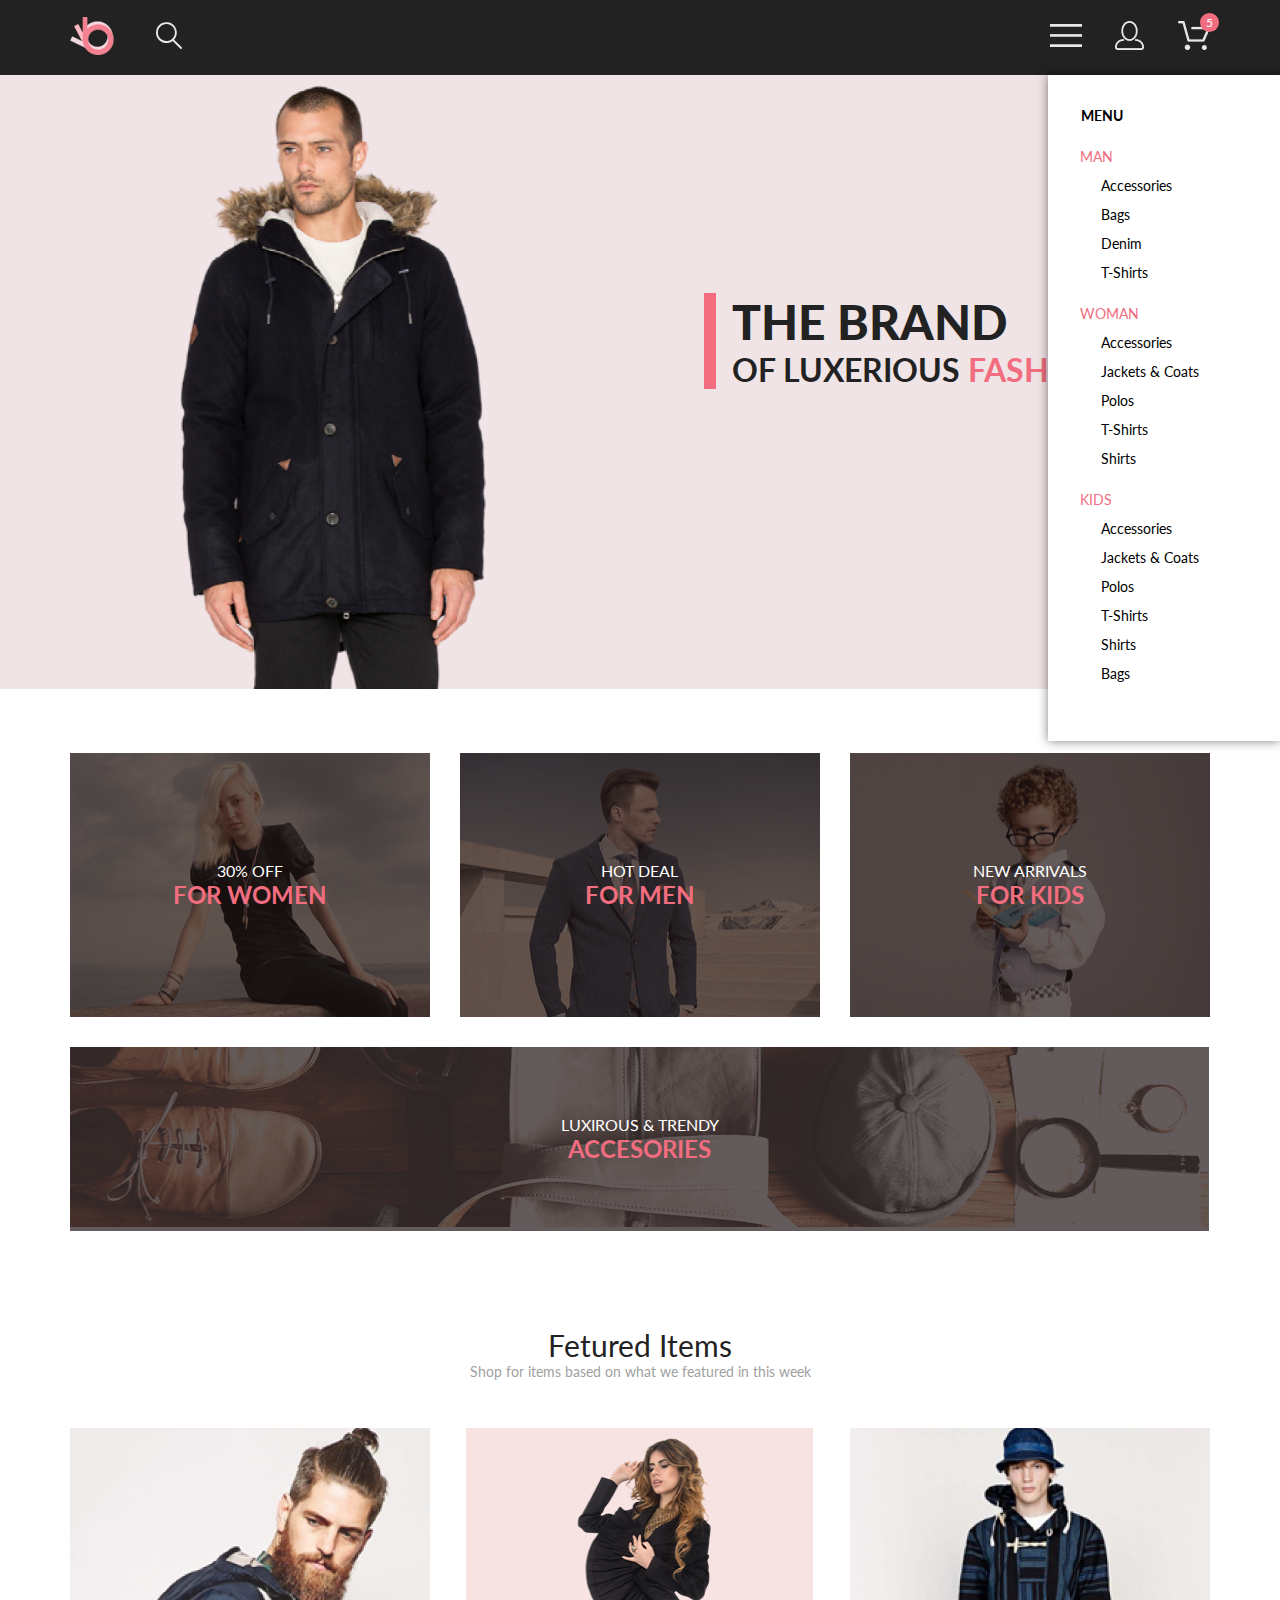
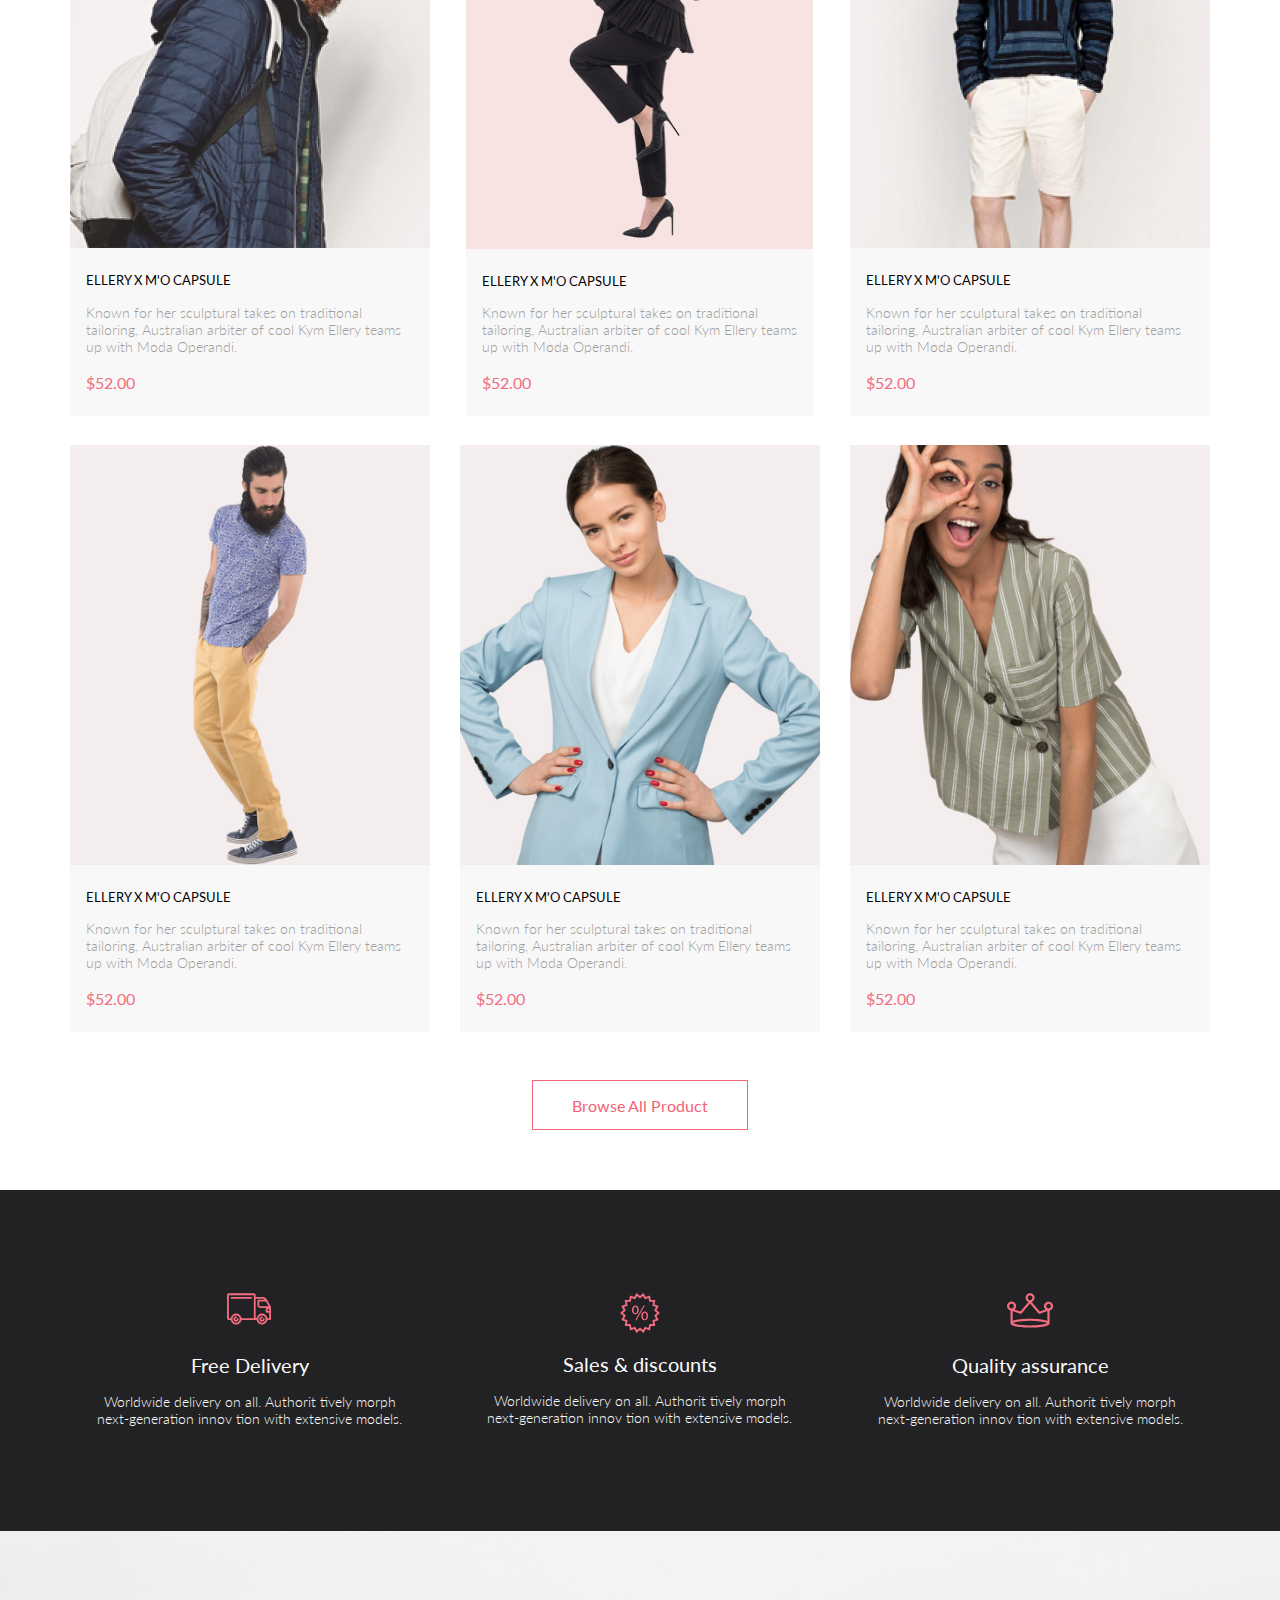
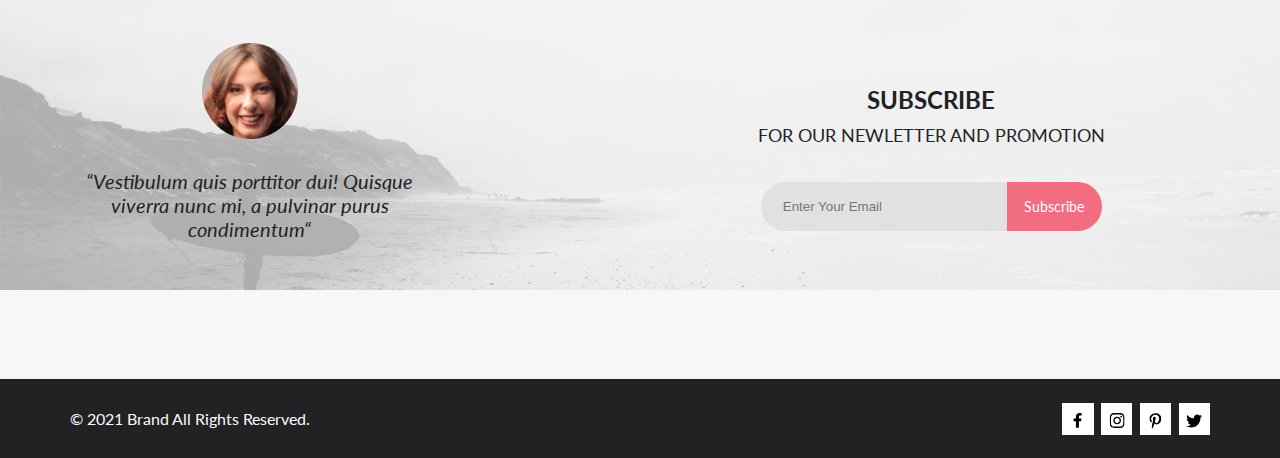
==== homework/hw_seminar/index.html @ 7192e535 "first commit" ====
<!DOCTYPE html>
<html lang="en">
<head>
    <meta charset="UTF-8">
    <meta name="viewport" content="width=device-width, initial-scale=1.0">
    <title>Document</title>
    <link href="https://fonts.googleapis.com/css2?family=Lato:wght@300;400;700;900&amp;display=swap" rel="stylesheet">
    <link rel="stylesheet" href="style.css">
</head>
<body>
    <div class="top ">
        <div class="header center">
            <div class="logo">
                <a href="#" >
                    <img src="img/logo.png" alt="" class="logo_img">
                </a>
                <a href="#" >
                    <img src="img/search.svg" alt="" class="search_img">
                </a>
            </div>
            <div class="header_bar">
                <a href="#" class="nav_open"><img src="img/forma_1.png" alt="" class="header_bar_menu"></a>
                <a href="#"><img src="img/forma_2.png" alt="" class="header_bar_menu header_mobile"></a>
                <div class="cart header_mobile">
                    <a href="#"><img src="img/forma_3.png" alt="" class="header_bar_menu header_mobile"></a>
                    <div class="circle_quantity">
                        <p class="quantity">5</p>
                    </div>
                </div>
            </div>
        </div>
        <nav class="nav">
            <ul>
            <li class="nav_menu">MENU</li>
            </ul>
            <ul class="nav_categories">
                <li class="nav_man">MAN</li>
                <li class="nav_content"><a href="#">Accessories</a></li>
                <li class="nav_content"><a href="#">Bags</a></li>
                <li class="nav_content"><a href="#">Denim</a></li>
                <li class="nav_content"><a href="#">T-Shirts</a></li>
            </ul>
            <ul class="nav_categories">
                <li class="nav_woman">WOMAN</li>
                <li class="nav_content"><a href="#">Accessories</a></li>
                <li class="nav_content"><a href="#">Jackets & Coats</a></li>
                <li class="nav_content"><a href="#">Polos</a></li>
                <li class="nav_content"><a href="#">T-Shirts</a></li>
                <li class="nav_content"><a href="#">Shirts</a></li>
            </ul>
            <ul class="nav_categories">
                <li class="nav_kids">KIDS</li>
                <li class="nav_content"><a href="#">Accessories</a></li>
                <li class="nav_content"><a href="#">Jackets & Coats</a></li>
                <li class="nav_content"><a href="#">Polos</a></li>
                <li class="nav_content"><a href="#">T-Shirts</a></li>
                <li class="nav_content"><a href="#">Shirts</a></li>
                <li class="nav_content"><a href="#">Bags</a></li>
            </ul>
        </nav>
        <div class="promo center">
                <div class="promo_img">
                    <img src="img/promo.png" alt="promo">
                </div>
                <div class="promo_content">
                    <div class="promo_text">
                        <h1 class="promo_h1">THE BRAND</h1>
                        <h2 class="promo_h2">OF LUXERIOUS <span class="promo_fashion">FASHION</span></h2>
                    </div>
                </div>
        </div>
        <div class="categories center">
            <div class="cotegories_block">
                <img src="img/logo_women.png" alt="" class="cotegories_img">
                <div class="categories_content">
                    <p class="categories_content_p">30% OFF</p>
                    <h3 class="categories_content_h3">FOR WOMEN</h3>
                </div>   
            </div>
            <div class="cotegories_block">
                <img src="img/logo_men.png" alt="" class="cotegories_img">
                <div class="categories_content">
                    <p class="categories_content_p">HOT DEAL</p>
                    <h3 class="categories_content_h3">FOR MEN</h3>
                </div>      
            </div>
            <div class="cotegories_block">
                <img src="img/logo_kids.png" alt="" class="cotegories_img">
                <div class="categories_content">
                    <p class="categories_content_p">NEW ARRIVALS</p>
                    <h3 class="categories_content_h3">FOR KIDS</h3>
                </div>       
            </div>
            <div class="categories_block categories_big_img">        
                <img src="img/logo_accesories.png" alt="" class="cotegories_img_desktop">
                <img src="img/logo_accesories_mobile.png" alt="" class="cotegories_img_mobile">
                <div class="categories_content">
                    <p class="categories_content_p">LUXIROUS & TRENDY</p>
                    <h3 class="categories_content_h3">ACCESORIES</h3>
                </div>
            </div>
        </div>
        <h2 class="items_name_h2">Fetured Items</h2>
        <p class="items_name_p">Shop for items based on what we featured in this week</p>
        <div class="items_block center">
            <a href="#" class="block_it">
                <div class="add">
                    <img src="img/items_img_1.png" alt="" class="items_img">
                    <div class="add_to_cart">
                        <div class="add_to_cart_div">
                            <img src="img/forma_3.png" alt="" class="add_to_cart_img">
                            <p class="add_to_cart_p">Add to Cart</p>
                        </div>
                    </div>
                </div>
                <div class="items_content">
                    <h3 class="items_h3">ELLERY X M'O CAPSULE</h3>
                    <p class="items_text">Known for her sculptural takes on traditional
                        <br>tailoring, Australian arbiter of cool Kym Ellery teams
                        <br>up with Moda Operandi.</p>
                    <h3 class="items_price">$52.00</h3>
                </div>
            </a>
            <a href="#" class="block_it">
                <div class="add add_2">
                    <img src="img/items_img_2.png" alt="" class="items_img items_img_2">
                    <div class="add_to_cart">
                        <div class="add_to_cart_div">
                            <img src="img/forma_3.png" alt="" class="add_to_cart_img">
                            <p class="add_to_cart_p">Add to Cart</p>
                        </div>
                    </div>
                </div>
                <div class="items_content">
                    <h3 class="items_h3">ELLERY X M'O CAPSULE</h3>
                    <p class="items_text">Known for her sculptural takes on traditional
                        <br>tailoring, Australian arbiter of cool Kym Ellery teams
                        <br>up with Moda Operandi.</p>
                    <h3 class="items_price">$52.00</h3>
                </div>
            </a>
            <a href="#" class="block_it">
                <div class="add">
                    <img src="img/items_img_3.png" alt="" class="items_img">
                    <div class="add_to_cart">
                        <div class="add_to_cart_div">
                            <img src="img/forma_3.png" alt="" class="add_to_cart_img">
                            <p class="add_to_cart_p">Add to Cart</p>
                        </div>
                    </div>
                </div>
                <div class="items_content">
                    <h3 class="items_h3">ELLERY X M'O CAPSULE</h3>
                    <p class="items_text">Known for her sculptural takes on traditional
                        <br>tailoring, Australian arbiter of cool Kym Ellery teams
                        <br>up with Moda Operandi.</p>
                    <h3 class="items_price">$52.00</h3>
                </div>
            </a>
            <a href="#" class="block_it">
                <div class="add">
                    <img src="img/items_img_4.png" alt="" class="items_img">
                    <div class="add_to_cart">
                        <div class="add_to_cart_div">
                            <img src="img/forma_3.png" alt="" class="add_to_cart_img">
                            <p class="add_to_cart_p">Add to Cart</p>
                        </div>
                    </div>
                </div>
                <div class="items_content">
                    <h3 class="items_h3">ELLERY X M'O CAPSULE</h3>
                    <p class="items_text">Known for her sculptural takes on traditional
                        <br>tailoring, Australian arbiter of cool Kym Ellery teams
                        <br>up with Moda Operandi.</p>
                    <h3 class="items_price">$52.00</h3>
                </div>
            </a>
            <a href="#" class="block_it">
                <div class="add">
                    <img src="img/items_img_5.png" alt="" class="items_img">
                    <div class="add_to_cart">
                        <div class="add_to_cart_div">
                            <img src="img/forma_3.png" alt="" class="add_to_cart_img">
                            <p class="add_to_cart_p">Add to Cart</p>
                        </div>
                    </div>
                </div>
                <div class="items_content">
                    <h3 class="items_h3">ELLERY X M'O CAPSULE</h3>
                    <p class="items_text">Known for her sculptural takes on traditional
                        <br>tailoring, Australian arbiter of cool Kym Ellery teams
                        <br>up with Moda Operandi.</p>
                    <h3 class="items_price">$52.00</h3>
                </div>
            </a>
            <a href="#" class="block_it">
                <div class="add">
                    <img src="img/items_img_6.png" alt="" class="items_img">
                    <div class="add_to_cart">
                        <div class="add_to_cart_div">
                            <img src="img/forma_3.png" alt="" class="add_to_cart_img">
                            <p class="add_to_cart_p">Add to Cart</p>
                        </div>
                    </div>
                </div>
                <div class="items_content">
                    <h3 class="items_h3">ELLERY X M'O CAPSULE</h3>
                    <p class="items_text">Known for her sculptural takes on traditional
                        <br>tailoring, Australian arbiter of cool Kym Ellery teams
                        <br>up with Moda Operandi.</p>
                    <h3 class="items_price">$52.00</h3>
                </div>
            </a>
        </div>
        <button class="items_button">Browse All Product</button>
    </div>
    <footer class="footer">
        <div class="footer_top center">
            <article class="footer_top_block">
                <a href="#" class="footer_top_block_a">            
                    <img src="img/Footer_1.svg" alt="" class="footer_top_block_img_1">
                    <h3  class="footer_top_block_h3">Free Delivery</h3>
                    <p class="footer_top_block_p">Worldwide delivery on all. Authorit tively morph
                        <br>next-generation innov tion with extensive models.</p>
                </a>
            </article>
            <article class="footer_top_block">
                <a href="#" class="footer_top_block_a">            
                    <img src="img/Footer_2.svg" alt="" class="footer_top_block_img_2">
                    <h3  class="footer_top_block_h3">Sales & discounts</h3>
                    <p class="footer_top_block_p">Worldwide delivery on all. Authorit tively morph
                        <br>next-generation innov tion with extensive models.</p>
                </a>
            </article>
            <article class="footer_top_block">
                <a href="#" class="footer_top_block_a">            
                    <img src="img/Footer_3.svg" alt="" class="footer_top_block_img_3">
                    <h3  class="footer_top_block_h3">Quality assurance</h3>
                    <p class="footer_top_block_p">Worldwide delivery on all. Authorit tively morph
                        <br>next-generation innov tion with extensive models.</p>
                </a>
            </article>
        </div>
        <div class="footer_center">
            <img src="img/footer_background.png" alt="" class="footer_center_background footer_center_background_desktop">
            <img src="img/footer_background_2.png" alt="" class="footer_center_background footer_center_background_mobile">
            <div class="footer_center_content center">
                <div class="footer_center_block">
                    <img src="img/footer_photo.png" alt="" class="footer_centr_photo">
                    <p class="footer_centr_h3">“Vestibulum quis porttitor dui! Quisque
                        <br>viverra nunc mi, a pulvinar purus
                        <br>condimentum“</p>
                </div>
                <article class="footer_center_block_2">
                    <h2 class="footer_center_h2">SUBSCRIBE</h2>
                    <p class="footer_center_p">FOR OUR NEWLETTER AND PROMOTION</p>
                    <div class="email_box">
                        <input type="email" class="email" placeholder="Enter Your Email">
                        <button class="email_button" type="submit">Subscribe</button>
                    </div>
                </article>
            </div>
        </div>
        <div class="footer_footer center">
            <div class="footer_footer_text">
                <p class="footer_footer_text_p">© 2021  Brand  All Rights Reserved.</p>
            </div>
            <div class="footer_footer_brands">
                <div class="brands_box">
                    <a class="footer_footer_brands_img"><svg xmlns="http://www.w3.org/2000/svg" width="11" height="16" viewBox="0 0 11 16" fill="none">
                        <path d="M9.08836 8.28L9.50686 5.61602H6.89022V3.88729C6.89022 3.15847 7.25574 2.44806 8.42765 2.44806H9.61722V0.179975C9.61722 0.179975 8.53772 0 7.50561 0C5.35073 0 3.9422 1.27593 3.9422 3.5857V5.61602H1.54688V8.28H3.9422V14.72H6.89022V8.28H9.08836Z" fill="black"/>
                        </svg></a>
                </div>
                <div class="brands_box">
                    <a class="footer_footer_brands_img"><svg xmlns="http://www.w3.org/2000/svg" width="16" height="17" viewBox="0 0 16 17" fill="none">
                        <g clip-path="url(#clip0_190_1610)">
                          <path d="M8.13677 4.68162C6.02163 4.68162 4.31555 6.38494 4.31555 8.49666C4.31555 10.6084 6.02163 12.3117 8.13677 12.3117C10.2519 12.3117 11.958 10.6084 11.958 8.49666C11.958 6.38494 10.2519 4.68162 8.13677 4.68162ZM8.13677 10.9769C6.76991 10.9769 5.65248 9.86463 5.65248 8.49666C5.65248 7.12869 6.76658 6.01639 8.13677 6.01639C9.50695 6.01639 10.6211 7.12869 10.6211 8.49666C10.6211 9.86463 9.50363 10.9769 8.13677 10.9769ZM13.0056 4.52557C13.0056 5.02029 12.6065 5.41541 12.1143 5.41541C11.6188 5.41541 11.223 5.01697 11.223 4.52557C11.223 4.03416 11.6221 3.63572 12.1143 3.63572C12.6065 3.63572 13.0056 4.03416 13.0056 4.52557ZM15.5364 5.42869C15.4799 4.2367 15.2072 3.18084 14.3325 2.31092C13.4612 1.441 12.4036 1.16873 11.2097 1.10897C9.9792 1.03924 6.29101 1.03924 5.0605 1.10897C3.8699 1.16541 2.81233 1.43768 1.93768 2.3076C1.06302 3.17752 0.793639 4.23338 0.733776 5.42537C0.663937 6.65389 0.663937 10.3361 0.733776 11.5646C0.790313 12.7566 1.06302 13.8125 1.93768 14.6824C2.81233 15.5523 3.86658 15.8246 5.0605 15.8844C6.29101 15.9541 9.9792 15.9541 11.2097 15.8844C12.4036 15.8279 13.4612 15.5556 14.3325 14.6824C15.2039 13.8125 15.4766 12.7566 15.5364 11.5646C15.6063 10.3361 15.6063 6.65721 15.5364 5.42869ZM13.9468 12.8828C13.6874 13.5336 13.1852 14.0349 12.53 14.2972C11.5489 14.6857 9.22094 14.5961 8.13677 14.5961C7.05259 14.5961 4.72128 14.6824 3.74353 14.2972C3.09169 14.0383 2.58951 13.5369 2.32678 12.8828C1.93768 11.9033 2.02747 9.57908 2.02747 8.49666C2.02747 7.41424 1.941 5.0867 2.32678 4.11053C2.58619 3.45975 3.08837 2.95838 3.74353 2.69608C4.72461 2.3076 7.05259 2.39725 8.13677 2.39725C9.22094 2.39725 11.5523 2.31092 12.53 2.69608C13.1818 2.95506 13.684 3.45643 13.9468 4.11053C14.3359 5.09002 14.2461 7.41424 14.2461 8.49666C14.2461 9.57908 14.3359 11.9066 13.9468 12.8828Z" fill="black"/>
                        </g>
                        <defs>
                          <clipPath id="clip0_190_1610">
                            <rect width="14.8991" height="17" fill="white" transform="translate(0.68396)"/>
                          </clipPath>
                        </defs>
                      </svg></a>
                </div>
                <div class="brands_box">
                    <a class="footer_footer_brands_img"><svg xmlns="http://www.w3.org/2000/svg" width="13" height="16" viewBox="0 0 13 16" fill="none">
                        <g clip-path="url(#clip0_190_1618)">
                          <path d="M6.7402 0.203125C3.55552 0.203125 0.408081 2.34063 0.408081 5.8C0.408081 8 1.63726 9.25 2.38221 9.25C2.68951 9.25 2.86643 8.3875 2.86643 8.14375C2.86643 7.85313 2.13079 7.23438 2.13079 6.025C2.13079 3.5125 4.03043 1.73125 6.48878 1.73125C8.60259 1.73125 10.167 2.94062 10.167 5.1625C10.167 6.82187 9.50585 9.93437 7.3641 9.93437C6.59121 9.93437 5.93006 9.37187 5.93006 8.56563C5.93006 7.38438 6.74951 6.24062 6.74951 5.02187C6.74951 2.95312 3.83487 3.32812 3.83487 5.82812C3.83487 6.35313 3.90006 6.93437 4.13286 7.4125C3.70451 9.26875 2.82919 12.0344 2.82919 13.9469C2.82919 14.5375 2.91299 15.1188 2.96886 15.7094C3.0744 15.8281 3.02163 15.8156 3.18304 15.7563C4.74744 13.6 4.69157 13.1781 5.39928 10.3562C5.78107 11.0875 6.76814 11.4812 7.55034 11.4812C10.8468 11.4812 12.3274 8.24688 12.3274 5.33125C12.3274 2.22813 9.66415 0.203125 6.7402 0.203125Z" fill="black"/>
                        </g>
                        <defs>
                          <clipPath id="clip0_190_1618">
                            <rect width="11.9193" height="16" fill="white" transform="translate(0.408081)"/>
                          </clipPath>
                        </defs>
                      </svg></a>
                </div>
                <div class="brands_box">
                    <a class="footer_footer_brands_img"><svg xmlns="http://www.w3.org/2000/svg" width="17" height="16" viewBox="0 0 17 16" fill="none">
                        <g clip-path="url(#clip0_190_1614)">
                          <path d="M14.4181 4.74107C14.4281 4.88319 14.4281 5.02535 14.4281 5.16747C14.4281 9.50247 11.1509 14.4974 5.16096 14.4974C3.31558 14.4974 1.60132 13.9593 0.159302 13.0253C0.421495 13.0558 0.673569 13.0659 0.94585 13.0659C2.46851 13.0659 3.8702 12.5482 4.98953 11.6649C3.5576 11.6345 2.3576 10.6903 1.94415 9.39081C2.14585 9.42125 2.34751 9.44156 2.5593 9.44156C2.85172 9.44156 3.14418 9.40094 3.41643 9.32991C1.92401 9.02531 0.80465 7.70553 0.80465 6.11163V6.07103C1.23825 6.31469 1.74249 6.46697 2.2769 6.48725C1.39959 5.89841 0.824826 4.89335 0.824826 3.75628C0.824826 3.14716 0.98614 2.58878 1.26851 2.10147C2.87187 4.09131 5.28195 5.39078 7.98443 5.53294C7.93403 5.28928 7.90376 5.0355 7.90376 4.78169C7.90376 2.97457 9.35586 1.5025 11.1609 1.5025C12.0987 1.5025 12.9457 1.89844 13.5407 2.53803C14.2768 2.39591 14.9827 2.12178 15.6079 1.74616C15.3659 2.5076 14.8516 3.14719 14.176 3.55325C14.8315 3.48222 15.4668 3.29944 16.0516 3.04566C15.608 3.69538 15.0533 4.27403 14.4181 4.74107Z" fill="black"/>
                        </g>
                        <defs>
                          <clipPath id="clip0_190_1614">
                            <rect width="15.8924" height="16" fill="white" transform="translate(0.159302)"/>
                          </clipPath>
                        </defs>
                      </svg></a>
                </div>
            </div>
        </div>
    </footer>
</body>
</html>
---- homework/hw_seminar/style.css ----
a {
    text-decoration: none;
    color:black
}

* {
    padding: 0;
    margin: 0;
}

li {
	list-style-type: none;
}

button, input[type="submit"], input[type="reset"] {
	background: none;
	color: inherit;
	border: none;
	padding: 0;
	font: inherit;
	cursor: pointer;
	outline: none;
}

input[type="email"] {
	border: none;
	outline: none;
}

input:focus {
	outline: none;
}

img {
    overflow-clip-margin: content-box;
    overflow: clip;
	max-width: 100%;
}

.center {
	padding-left: calc(50% - 570px);
    padding-right: calc(50% - 570px);
}
/* 
.top {
	padding-bottom: 99px;
} */

.header {
	display: flex;
	background-color: #222222;
	justify-content: space-between;
	min-height: 4.6875rem;
	flex-direction: row;
    flex-wrap: wrap;
	align-items: center;
}

.logo{
	display: flex;
	align-items: center;
	gap: 2.56rem;
}

.logo_img,
.search_img {
	/* width: 2.75rem;
	height: 2.375rem;
	margin-right: 2.56rem; */
	max-width: 100%;
}

.header_bar {
	display: flex;
	align-items: center;
	gap: 2.1rem;
}

.cart {
	position: relative;
	
}

.circle_quantity {	
	position: absolute;
	top: -0.5rem;
	left: 1.38rem;
	width: 1.19rem;
	height: 1.19rem;
	border-radius: 50%;
	background-color: #F16D7F;
}

.quantity {
	font-family: Lato;
    margin-top: 0.1rem;
	color: #FFF;
	font-size: 0.75rem;
	font-weight: 400;
	text-align: center;
}

.header_bar_menu {
	color: #E8E8E8;
}

.nav {
	position: absolute;
	right: 0;
    z-index: -1;
    transition: .9s;
    opacity: 0;
    box-shadow: 0 0 10px rgba(0,0,0, .5);
    background: white;
	width: 14.5rem;
	height: 39.625rem;
	padding-bottom: 2rem;
	/* display:none; */
}

.header:hover ~ .nav,
.nav:hover {
    opacity: 1;
	/* display: block; */
    z-index: 100;
	/* background-color: #F16D7F; */
}

.nav:hover .nav {
	opacity: 1;
	z-index: 100;
	display: block;
}

.nav_menu {
	color: #000;
	font-family: Lato;
	font-size: 0.875rem;
	font-weight: 700;
	margin-top: 2rem;
	margin-left: 2.08rem;
}

.nav_categories {
	color: #F16D7F;
	font-family: Lato;
	font-size: 0.875rem;
	font-weight: 400;
	margin-top: 1.5rem;
	margin-left: 2rem;
}

.nav_content {
	color: #6F6E6E;
	font-family: Lato;
	font-size: 0.875rem;
	font-weight: 400;
	margin-top: 0.75rem;
	margin-left: 1.34rem;
}

.promo {
	z-index: 2;
	display: flex;
	background-color: #F1E4E6;
    padding-right: calc(50% - 800px);
	padding-left: calc(50% - 800px);
}

.promo_img {
	width: 50%;
}

.promo_img img {
	height: 100%;
}

.promo_content {
	padding-left: 3.98rem;
	padding-top: 17%;
}

.promo_text {
	border-left: 12px solid #F16D7F;
    /* margin-top: 65%; */
}

.promo_h1 {
	color: #222;
	font-family: Lato;
	font-size: 3rem;
	font-weight: 900;
	/* border-left: 16px #F16D7F solid; */
	padding-left: 1rem;
}

.promo_h2 {
	color: #222;
	font-family: Lato;
	font-size: 2rem;
	font-weight: 700;
	/* border-left: 16px #F16D7F solid; */
	padding-left: 1rem;
}

.promo_fashion{
	color: #F16D7F;
	font-family: Lato;
	font-size: 2rem;
	font-weight: 700;
}

.categories {
	display: grid;
	grid-template-columns: repeat(3, 1fr);
    gap: 1.88rem;
	padding-top: 64px;
	padding-bottom: 6rem;
	justify-items: center;
}

.cotegories_block {
	max-width: 100vw;
	position: relative;
}

.cotegories_img{
	height: 100%;
}

.categories_content {
	display: flex;
    flex-direction: column;
    align-items: center;
	position: absolute;
	left: 0;
	top: 0;
	width: 100%;
    height: 100%;
	justify-content: center;
	background-color:  rgba(33, 22, 22, 0.70);
}

.categories_big_img {
	/* min-height: 180px; */
	grid-column: 1 / 4;   
	position: relative;
}

.cotegories_img_mobile {
	display: none;
}

.categories_content_p {
	color: #FFF;
	text-align: center;
	font-family: Lato;
	font-size: 1rem;
	font-weight: 400;
}

.categories_content_h3 {
	color: #F16D7F;
	font-family: Lato;
	font-size: 1.5rem;
	font-weight: 700;
}


.items_name_h2 { 
	color: #222;
	font-family: Lato;
	font-size: 1.875rem;
	font-weight: 400;
	text-align: center;
}

.items_name_p {
	color: #9F9F9F;
	font-family: Lato;
	font-size: 0.875rem;
	font-weight: 400;
	margin-top: 0,38rem;
	margin-bottom: 3rem;
	text-align: center;
}

.items_block{
	display: grid;
	grid-template-columns: repeat(3, 1fr);
	gap: 1.8rem;
    justify-items: center;
}

.items_img {
	height: 100%;
}

.items_img_2 {
	padding-top: 0.58rem;
	padding-bottom: 0.69rem;
}

.items_content {
	padding: 1.5rem 1rem;
	background-color: #F8F8F8;
}

.items_h3 {
	color: #000;
	font-family: Lato;
	font-size: 0.8125rem;
	font-weight: 400;
	margin-bottom: 0.97rem;
}

.items_text {
	color: #9F9F9F;
	font-family: Lato;
	font-size: 0.875rem;
	font-weight: 300;
	margin-bottom: 1.12rem;
}

.items_price {
	color: #F16D7F;
	font-family: Lato;
	font-size: 1rem;
	font-weight: 400;
}

.add {
	position: relative;
	background-color: #F7E4E2;
	display: flex;
    align-items: center;
    justify-content: center
}

.add_to_cart{
	display: none;
}
.add_to_cart {
	position: absolute;
	top: 0;
	left: 0;
	width: 100%;
	height: 100%;
	background-color:  rgba(58, 56, 56, 0.86);
	display: flex;
	z-index: -1;
    align-items: center;
    justify-content: space-evenly;
}

.block_it:hover .add_to_cart {
	z-index: 2;
}

.add_to_cart_div {
	display: flex;
	align-items: center;
    justify-content: space-evenly;
	width: 8.6875rem;
    height: 2.75rem;
	border: #FFFFFF 0.06rem solid;
}

.add_to_cart_img {
	width: 1.62531rem;
	height: 1.49838rem;
}

.add_to_cart_p {
	color: #FFF;
	font-family: Lato;
	font-size: 0.875rem;
	font-weight: 400;
}

.items_button {
	color: #F26376;
	font-family: Lato;
	font-size: 1rem;
	font-weight: 400;
	padding: 0.94rem 2.44rem 0.87rem 2.44rem;
	margin-top: 3rem;
	border: #F26376 0.06rem solid;
	display: block;
	margin-left: auto;
    margin-right: auto;
	margin-bottom: 3.75rem;
}

.items_button:hover {
	color: #FFF;
	background-color: #F16D7F;
}

.footer_top {
	background-color: #222224;
	display: grid;
	grid-template-columns: repeat(3, 1fr);
	/* width: 100%; */
	padding-top: 6.44rem;
	padding-bottom: 6.5rem;
	gap: 1.88rem;
}

.footer_top_block_a {
	display: grid;
	justify-items: center;
	/* width: 22.5rem; */
	/* text-align: center; */
}

.footer_top_block_img_1 {
	width: 2.81181rem;
	height: 1.99594rem;
	color: #F16D7F;
	margin-bottom: 1.75rem;
}
.footer_top_block_img_2 {
	width: 2.49913rem;
	height: 2.49525rem;
	color: #F16D7F;
	margin-bottom: 1.19rem;
}
.footer_top_block_img_3 {
	width: 2.93894rem;
	height: 2.18294rem;
	color: #F16D7F;
	margin-bottom: 1.57rem;
}

.footer_top_block_h3 {
	color: #FBFBFB;
	font-family: Lato;
	font-size: 1.2475rem;
	font-weight: 400;
	margin-bottom: 1rem;
}

.footer_top_block_p{
	color: #FBFBFB;
	text-align: center;
	font-family: Lato;
	font-size: 0.87325rem;
	font-weight: 300;
}

.footer_center { 
	position: relative;
	text-align: center;
	height: 28rem;
    width: 100vw;
}

.footer_center_background_mobile {
	display: none;
}

.footer_center_content {
	position: absolute;
	top: 0;
	background: rgba(244, 244, 244, 0.70);
	/* width: 100%; */
	height: 100%;
	display: flex;
	align-items: center;
	margin-right: 20.45rem;
	gap: 13.95rem;
	/* padding-bottom: 5rem; */
}

.footer_center_block, 
.footer_center_block_2 {
	display: grid;
    justify-items: center;
}

.footer_centr_photo {
	width: 6rem;
	height: 6rem;
	margin-bottom: 1.87rem;
}

.footer_centr_h3 {
	color: #222224;
	font-family: Lato;
	font-size: 1.25rem;
	font-style: italic;
	font-weight: 400;
	width: 22.46556rem;
	height: 6.1875rem;
}

.footer_center_block_2 {
	width: 34.8125rem;
}

.footer_center_h2 {
	color: #222224;
	text-align: center;
	font-family: Lato;
	font-size: 1.5rem;
	font-weight: 700;
	line-height: 167.2%; /* 2.508rem */
}

.footer_center_p {
	color: #222224;
	font-family: Lato;
	font-size: 1.125rem;
	font-weight: 400;
	line-height: 167.2%;
	margin-bottom: 2rem;
}

.email_box {
	display: inline-flex;
}

.email {
	background-color: #E1E1E1;
	width: 14rem;
	height: 3.0625rem; 
	border-color: #E1E1E1;
	border-radius: 25px 0 0 25px;
	padding-left: 1.38rem;
}

.email_button {
	background-color: #F16D7F;
	border-color: #F16D7F;
	/* width: 6.25rem; */
	padding-left: 1.088rem;
    padding-right: 1.088rem;
	height: 3.0625rem;
	border-radius: 0 25px 25px 0;
	color: #FFF;
	text-align: center;
	font-family: Lato;
	font-size: 0.875rem;
	font-weight: 400;
}

.footer_footer {
	display: flex;
	/* width: 100vw; */
	height: 4.9375rem;
	background-color: #222224;
	align-items: center;
	justify-content: space-between;
}

.footer_footer_text {
	color: #FBFBFB;
	font-family: Lato;
	font-size: 1rem;
	font-style: normal;
	font-weight: 400;
	line-height: normal;
	width: 20.75rem;
	/* margin-right: 40.94rem; */
}

.footer_footer_brands {
	display: inline-flex;
	gap: 0.46rem;
}

.brands_box {
	width: 1.96569rem;
	height: 2rem;
	background-color: #FFF;
	display: grid;
	align-items: center;
    justify-items: center;
}

.brands_box:hover {
	background-color: #F16D7F;
}

.brands_box:hover .footer_footer_brands_img path {
	fill: #FFF;
}

.footer_footer_brands_img{
	margin-top: 0.5rem;
}

@media (min-width: 768px) and (max-width: 1024px) {
	.logo {
		margin-left: 2rem;
	}

	.header_bar {
		margin-right: 2rem;
	}

	.promo_content {
		padding-left: 2.44rem;
	}

	.promo_h1 {
	font-size: 2.75rem;
	font-weight: 900;
	}

	.promo_h2,
	.promo_h2 span {
		font-size: 1.5rem;
		font-weight: 700;
	}
	

	.items_block{
		display: grid;
		grid-template-columns: repeat(2, 1fr);
		gap: 1.8rem;
	}

	.categories,
	.items_block {
		margin-left: 1rem;
		margin-right: 1rem;
	}

	.items_img_2 {
		padding: 0.58rem 6.55rem 0.69rem 6.75rem;
	}

	.footer_top,
	.footer_center,
	.footer_center_content {
		display: grid;
		align-items: center;
		justify-items: center;
		grid-template-columns: repeat(1, 1fr);
	}

	.footer_top {
		padding-top: 3.01rem;
		padding-bottom: 4rem;
		gap: 3.03rem;
	}

	
	.footer_center_content {
		display: flex;
		flex-direction: column;
		justify-content: center;
		margin-right: 0;
		gap: 0;
		width: 100%;
	}

	.footer_center {
		height: 38.38rem;
		z-index: -1;
	}
	.footer_center_background_desktop {
		display: none;
	}

	.footer_center_background_mobile {
		display: block;
	}

	.footer_footer_text {
		margin-left: 2rem;
	}

	.footer_footer_brands {
		margin-right: 2.02rem;
	}


}

@media (min-width: 320px) and (max-width: 767px) {	
	.header_mobile{
		display: none;
	}

	.header_bar {
		display: block;
		margin-right: 1rem;
	}

	.logo {
		margin-left: 1rem;
	}
	
	.promo_img {
	display: none;
	}

	.promo_text {
		margin-top: 55%;
	}
	
	.promo_content {
		height: 22.6875rem;
		padding-top: 0;
	}

	.promo_h1 {
		font-size: 2.375rem;
	}

	.promo_h2,
	.promo_fashion {
		font-size: 1.25rem;
	}

	.categories {
		display: grid;
		grid-template-columns: repeat(1, 1fr);
		gap: 2rem;
		/* padding-top: 64px; */
		padding-bottom: 4rem;
		margin-left: 1rem;
		margin-right: 1rem;
	}	
	
	.categories_big_img {
	/* min-height: 180px; */
		grid-column: 1 / 2; 
		height: 6.9375rem;  
		position: relative;
	}	

	.cotegories_img_desktop {
		display: none;
	}

	.cotegories_img_mobile {
		display: block;
	}

	.items_block{
		display: grid;
		grid-template-columns: repeat(1, 1fr);
		gap: 1.04rem;
		justify-items: center;
		margin-left: 0.5rem;
		margin-right: 0.5rem;
	}

	.items_img_2 {
		padding-top: 0;
		padding-bottom: 0;
	}

	.footer_top {
		display: grid;
		grid-template-columns: repeat(1, 1fr);
		gap: 3.02rem;
		padding-top: 3rem;
    	padding-bottom: 5.06rem;
	}

	.footer_center {
		height: 34.375rem;
		z-index: -1;
	}

	.footer_center_background_desktop {
		display: none;
	}

	.footer_center_background_mobile {
		display: block;
		height: 100%;
		object-fit: cover;
		object-position: 1 0;
	}

	.footer_center_content {
		display: flex;
		flex-direction: column;
		justify-content: center;
		margin-right: 0;
		gap: 0;
		width: 100%;
	}

	.footer_centr_photo {
		width: 5.73331rem;
		height: 5.73331rem;
		margin-top: 4rem;
	}

	.footer_centr_h3 {
		width: 21.4375rem;
		height: 4.5625rem;
		margin-bottom: 3.69rem;
		font-family: Lato;
		font-size: 1.125rem;
		font-weight: 400;
	}

	.footer_center_h2 {
		font-family: Lato;
		font-size: 1.5rem;
		font-weight: 700;
		line-height: 153.2%; /* 2.298rem */
	}

	.footer_center_p {
		font-family: Lato;
		font-size: 0.875rem;
		font-weight: 400;
		line-height: 153.2%;
		margin-bottom: 1.38rem;
	}

	.footer_center_block_2{
		margin-bottom: 7.5rem;
		width: auto;
	}

	.footer_footer {
		display: flex;
		flex-direction: column-reverse;
		justify-content: flex-start;
		align-items: center;
		gap: 2.5rem;
		height: 8.9375rem;
		padding-bottom: 0.58rem;
	}

	.footer_footer_text {
		width: auto;
	}
}
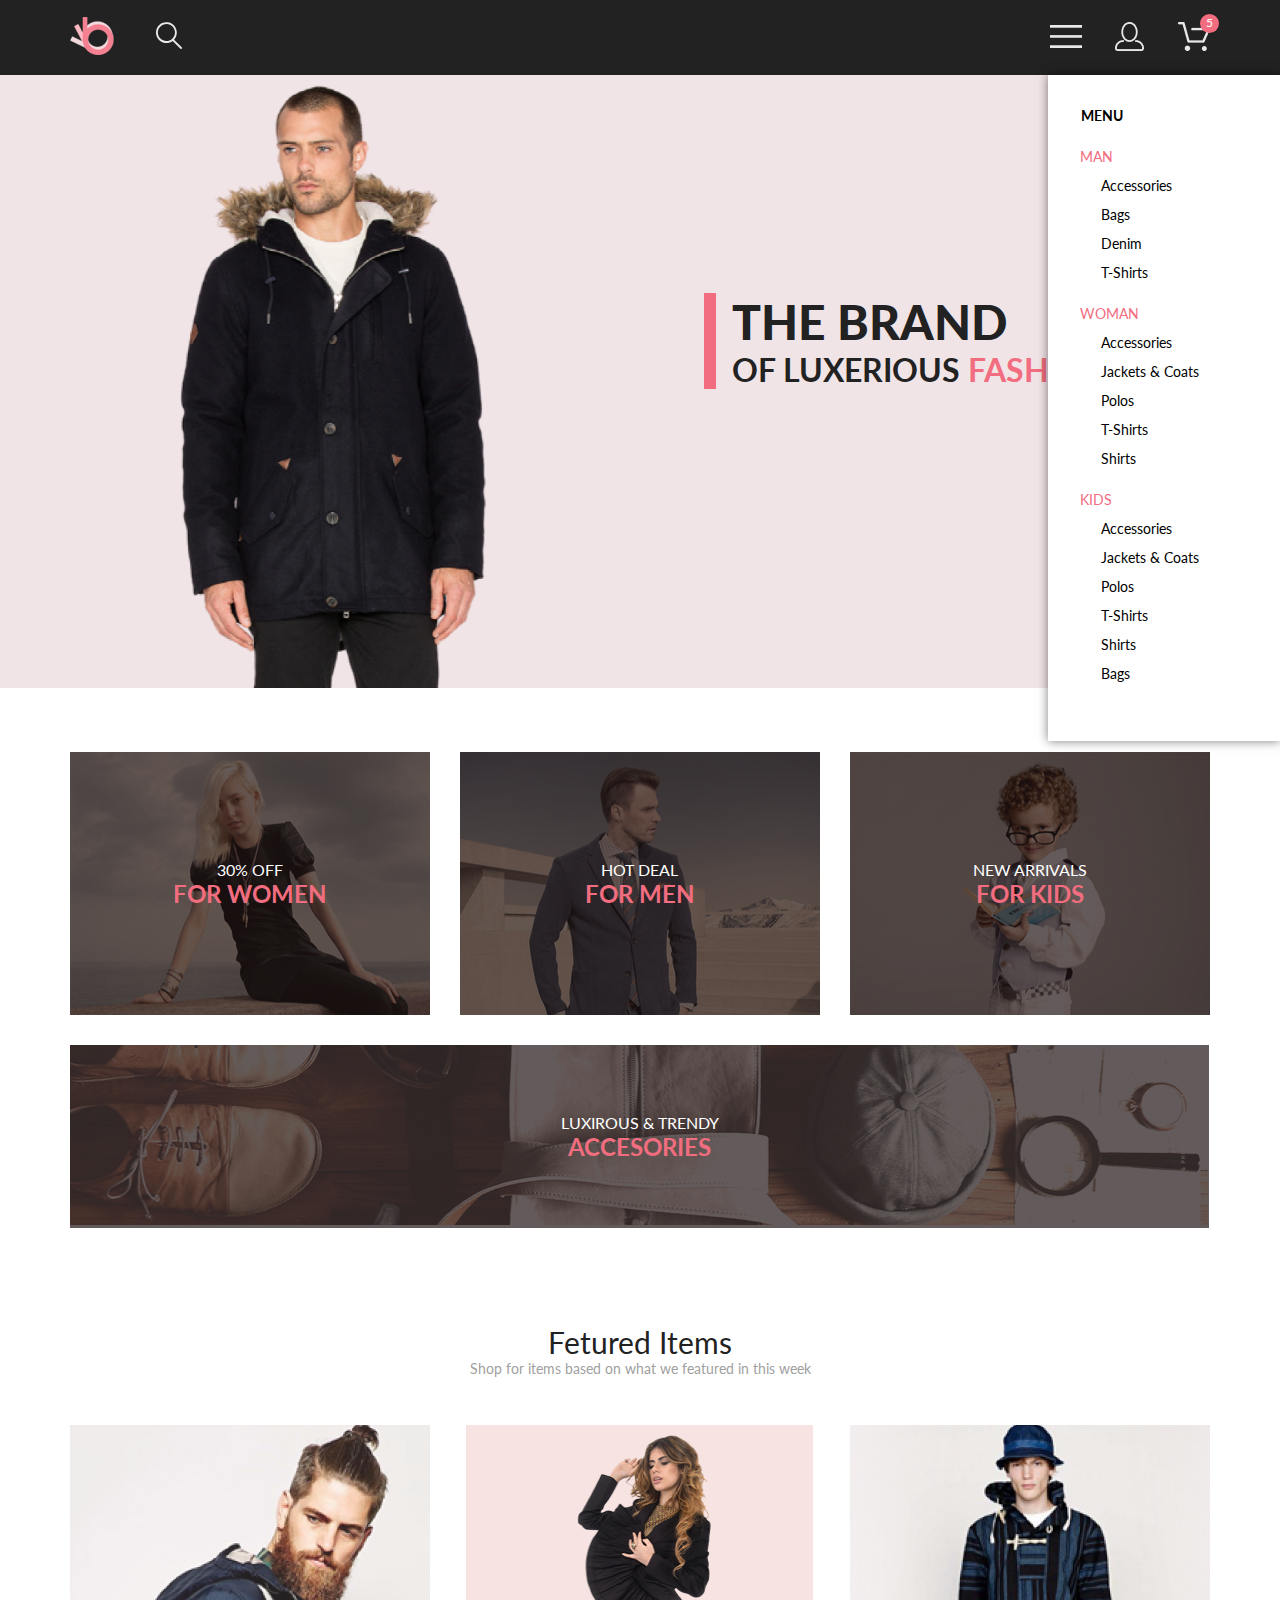
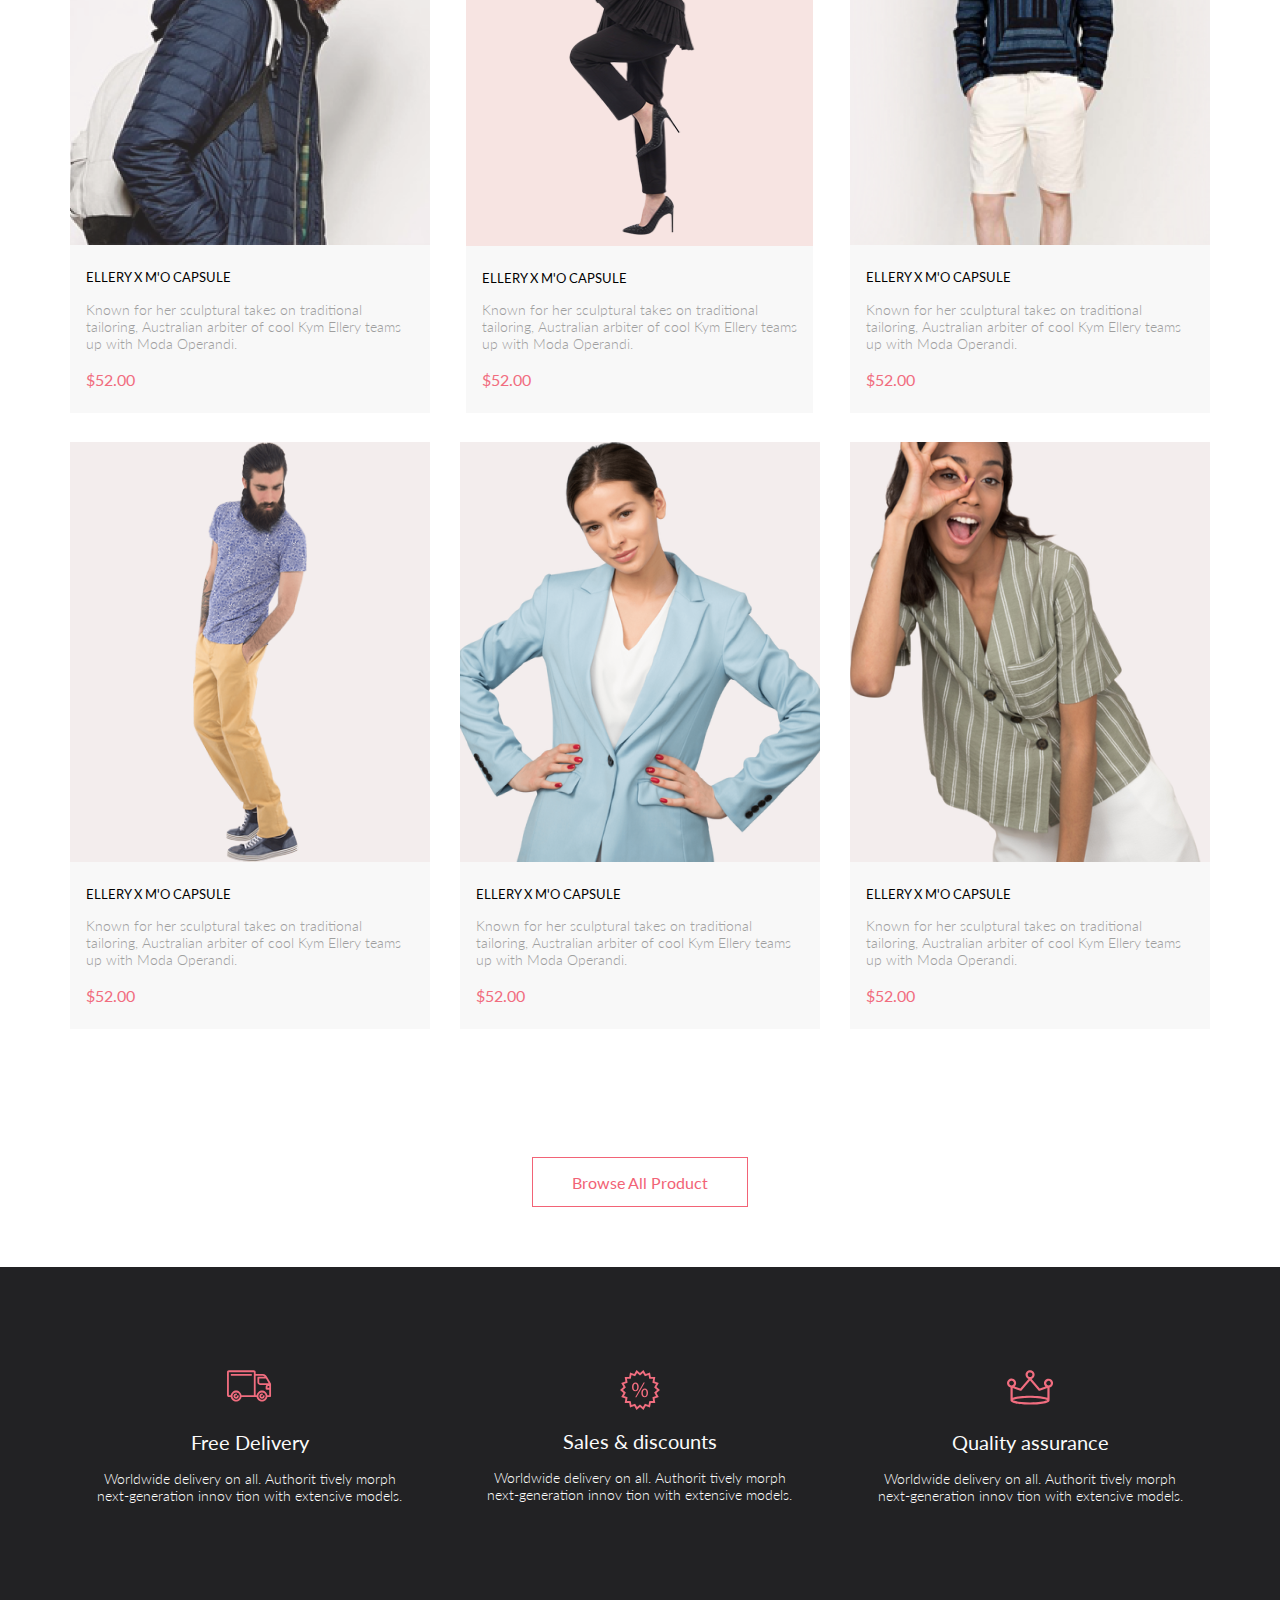
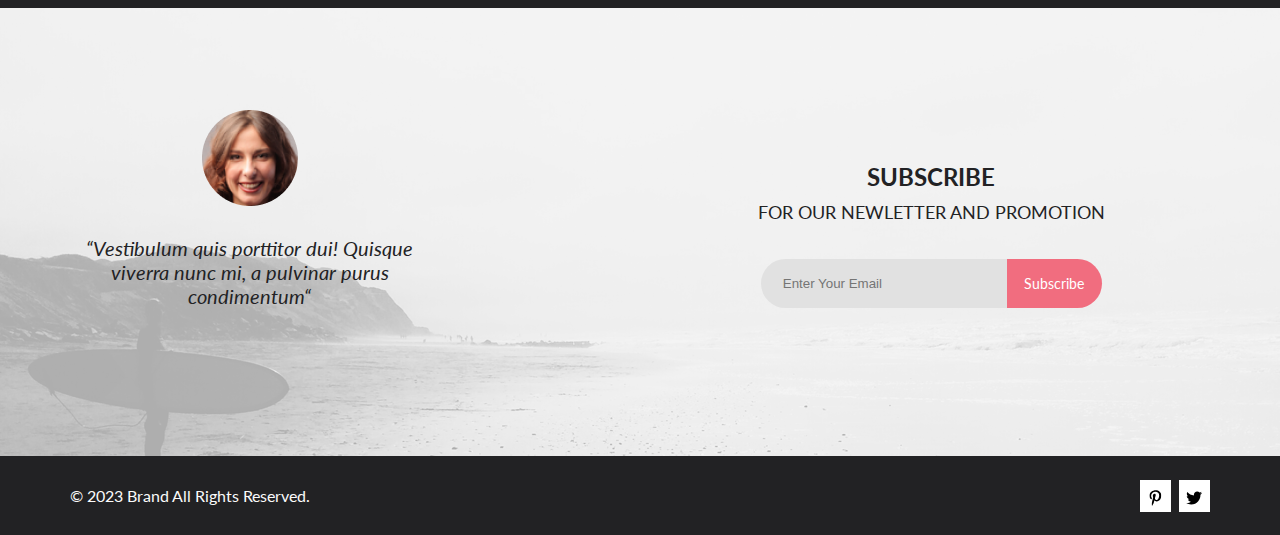
==== commit 5a9287df: "hw_seminar_5" ====
--- a/homework/hw_seminar/index.html
+++ b/homework/hw_seminar/index.html
@@ -3,217 +3,217 @@
 <head>
     <meta charset="UTF-8">
     <meta name="viewport" content="width=device-width, initial-scale=1.0">
-    <title>Document</title>
+    <title>Index</title>
     <link href="https://fonts.googleapis.com/css2?family=Lato:wght@300;400;700;900&amp;display=swap" rel="stylesheet">
-    <link rel="stylesheet" href="style.css">
+    <link rel="stylesheet" href="css/style.css">
 </head>
 <body>
-    <div class="top ">
-        <div class="header center">
-            <div class="logo">
-                <a href="#" >
-                    <img src="img/logo.png" alt="" class="logo_img">
-                </a>
-                <a href="#" >
-                    <img src="img/search.svg" alt="" class="search_img">
-                </a>
-            </div>
-            <div class="header_bar">
-                <a href="#" class="nav_open"><img src="img/forma_1.png" alt="" class="header_bar_menu"></a>
-                <a href="#"><img src="img/forma_2.png" alt="" class="header_bar_menu header_mobile"></a>
-                <div class="cart header_mobile">
-                    <a href="#"><img src="img/forma_3.png" alt="" class="header_bar_menu header_mobile"></a>
-                    <div class="circle_quantity">
-                        <p class="quantity">5</p>
-                    </div>
-                </div>
-            </div>
-        </div>
-        <nav class="nav">
-            <ul>
-            <li class="nav_menu">MENU</li>
-            </ul>
-            <ul class="nav_categories">
-                <li class="nav_man">MAN</li>
-                <li class="nav_content"><a href="#">Accessories</a></li>
-                <li class="nav_content"><a href="#">Bags</a></li>
-                <li class="nav_content"><a href="#">Denim</a></li>
-                <li class="nav_content"><a href="#">T-Shirts</a></li>
-            </ul>
-            <ul class="nav_categories">
-                <li class="nav_woman">WOMAN</li>
-                <li class="nav_content"><a href="#">Accessories</a></li>
-                <li class="nav_content"><a href="#">Jackets & Coats</a></li>
-                <li class="nav_content"><a href="#">Polos</a></li>
-                <li class="nav_content"><a href="#">T-Shirts</a></li>
-                <li class="nav_content"><a href="#">Shirts</a></li>
-            </ul>
-            <ul class="nav_categories">
-                <li class="nav_kids">KIDS</li>
-                <li class="nav_content"><a href="#">Accessories</a></li>
-                <li class="nav_content"><a href="#">Jackets & Coats</a></li>
-                <li class="nav_content"><a href="#">Polos</a></li>
-                <li class="nav_content"><a href="#">T-Shirts</a></li>
-                <li class="nav_content"><a href="#">Shirts</a></li>
-                <li class="nav_content"><a href="#">Bags</a></li>
-            </ul>
-        </nav>
-        <div class="promo center">
-                <div class="promo_img">
-                    <img src="img/promo.png" alt="promo">
-                </div>
-                <div class="promo_content">
-                    <div class="promo_text">
-                        <h1 class="promo_h1">THE BRAND</h1>
-                        <h2 class="promo_h2">OF LUXERIOUS <span class="promo_fashion">FASHION</span></h2>
-                    </div>
-                </div>
-        </div>
-        <div class="categories center">
-            <div class="cotegories_block">
-                <img src="img/logo_women.png" alt="" class="cotegories_img">
-                <div class="categories_content">
-                    <p class="categories_content_p">30% OFF</p>
-                    <h3 class="categories_content_h3">FOR WOMEN</h3>
-                </div>   
-            </div>
-            <div class="cotegories_block">
-                <img src="img/logo_men.png" alt="" class="cotegories_img">
-                <div class="categories_content">
-                    <p class="categories_content_p">HOT DEAL</p>
-                    <h3 class="categories_content_h3">FOR MEN</h3>
-                </div>      
-            </div>
-            <div class="cotegories_block">
-                <img src="img/logo_kids.png" alt="" class="cotegories_img">
-                <div class="categories_content">
-                    <p class="categories_content_p">NEW ARRIVALS</p>
-                    <h3 class="categories_content_h3">FOR KIDS</h3>
-                </div>       
-            </div>
-            <div class="categories_block categories_big_img">        
-                <img src="img/logo_accesories.png" alt="" class="cotegories_img_desktop">
-                <img src="img/logo_accesories_mobile.png" alt="" class="cotegories_img_mobile">
-                <div class="categories_content">
-                    <p class="categories_content_p">LUXIROUS & TRENDY</p>
-                    <h3 class="categories_content_h3">ACCESORIES</h3>
-                </div>
-            </div>
-        </div>
-        <h2 class="items_name_h2">Fetured Items</h2>
-        <p class="items_name_p">Shop for items based on what we featured in this week</p>
-        <div class="items_block center">
-            <a href="#" class="block_it">
-                <div class="add">
-                    <img src="img/items_img_1.png" alt="" class="items_img">
-                    <div class="add_to_cart">
-                        <div class="add_to_cart_div">
-                            <img src="img/forma_3.png" alt="" class="add_to_cart_img">
-                            <p class="add_to_cart_p">Add to Cart</p>
-                        </div>
-                    </div>
-                </div>
-                <div class="items_content">
-                    <h3 class="items_h3">ELLERY X M'O CAPSULE</h3>
-                    <p class="items_text">Known for her sculptural takes on traditional
-                        <br>tailoring, Australian arbiter of cool Kym Ellery teams
-                        <br>up with Moda Operandi.</p>
-                    <h3 class="items_price">$52.00</h3>
-                </div>
+    <header class="header center">
+        <div class="logo">
+            <a href="index.html" >
+                <img src="img/logo.png" alt="" class="logo_img">
             </a>
-            <a href="#" class="block_it">
-                <div class="add add_2">
-                    <img src="img/items_img_2.png" alt="" class="items_img items_img_2">
-                    <div class="add_to_cart">
-                        <div class="add_to_cart_div">
-                            <img src="img/forma_3.png" alt="" class="add_to_cart_img">
-                            <p class="add_to_cart_p">Add to Cart</p>
-                        </div>
-                    </div>
-                </div>
-                <div class="items_content">
-                    <h3 class="items_h3">ELLERY X M'O CAPSULE</h3>
-                    <p class="items_text">Known for her sculptural takes on traditional
-                        <br>tailoring, Australian arbiter of cool Kym Ellery teams
-                        <br>up with Moda Operandi.</p>
-                    <h3 class="items_price">$52.00</h3>
-                </div>
+            <a href="#" >
+                <img src="img/search.svg" alt="" class="search_img">
             </a>
-            <a href="#" class="block_it">
-                <div class="add">
-                    <img src="img/items_img_3.png" alt="" class="items_img">
-                    <div class="add_to_cart">
-                        <div class="add_to_cart_div">
-                            <img src="img/forma_3.png" alt="" class="add_to_cart_img">
-                            <p class="add_to_cart_p">Add to Cart</p>
-                        </div>
-                    </div>
-                </div>
-                <div class="items_content">
-                    <h3 class="items_h3">ELLERY X M'O CAPSULE</h3>
-                    <p class="items_text">Known for her sculptural takes on traditional
-                        <br>tailoring, Australian arbiter of cool Kym Ellery teams
-                        <br>up with Moda Operandi.</p>
-                    <h3 class="items_price">$52.00</h3>
-                </div>
-            </a>
-            <a href="#" class="block_it">
-                <div class="add">
-                    <img src="img/items_img_4.png" alt="" class="items_img">
-                    <div class="add_to_cart">
-                        <div class="add_to_cart_div">
-                            <img src="img/forma_3.png" alt="" class="add_to_cart_img">
-                            <p class="add_to_cart_p">Add to Cart</p>
-                        </div>
-                    </div>
-                </div>
-                <div class="items_content">
-                    <h3 class="items_h3">ELLERY X M'O CAPSULE</h3>
-                    <p class="items_text">Known for her sculptural takes on traditional
-                        <br>tailoring, Australian arbiter of cool Kym Ellery teams
-                        <br>up with Moda Operandi.</p>
-                    <h3 class="items_price">$52.00</h3>
-                </div>
-            </a>
-            <a href="#" class="block_it">
-                <div class="add">
-                    <img src="img/items_img_5.png" alt="" class="items_img">
-                    <div class="add_to_cart">
-                        <div class="add_to_cart_div">
-                            <img src="img/forma_3.png" alt="" class="add_to_cart_img">
-                            <p class="add_to_cart_p">Add to Cart</p>
-                        </div>
-                    </div>
-                </div>
-                <div class="items_content">
-                    <h3 class="items_h3">ELLERY X M'O CAPSULE</h3>
-                    <p class="items_text">Known for her sculptural takes on traditional
-                        <br>tailoring, Australian arbiter of cool Kym Ellery teams
-                        <br>up with Moda Operandi.</p>
-                    <h3 class="items_price">$52.00</h3>
-                </div>
-            </a>
-            <a href="#" class="block_it">
-                <div class="add">
-                    <img src="img/items_img_6.png" alt="" class="items_img">
-                    <div class="add_to_cart">
-                        <div class="add_to_cart_div">
-                            <img src="img/forma_3.png" alt="" class="add_to_cart_img">
-                            <p class="add_to_cart_p">Add to Cart</p>
-                        </div>
-                    </div>
-                </div>
-                <div class="items_content">
-                    <h3 class="items_h3">ELLERY X M'O CAPSULE</h3>
-                    <p class="items_text">Known for her sculptural takes on traditional
-                        <br>tailoring, Australian arbiter of cool Kym Ellery teams
-                        <br>up with Moda Operandi.</p>
-                    <h3 class="items_price">$52.00</h3>
-                </div>
-            </a>
-        </div>
-        <button class="items_button">Browse All Product</button>
+        </div>
+        <div class="header_bar">
+            <a href="#" class="nav_open"><img src="img/forma_1.png" alt="" class="header_bar_menu"></a>
+            <a href="#"><img src="img/forma_2.png" alt="" class="header_bar_menu header_mobile"></a>
+            <div class="cart header_mobile">
+                <a href="#"><img src="img/forma_3.png" alt="" class="header_bar_menu header_mobile"></a>
+                <div class="circle_quantity">
+                    <p class="quantity">5</p>
+                </div>
+            </div>
+        </div>
+    </header>
+    <nav class="nav">
+        <ul>
+        <li class="nav_menu">MENU</li>
+        </ul>
+        <ul class="nav_categories">
+            <li class="nav_man">MAN</li>
+            <li class="nav_content"><a href="#">Accessories</a></li>
+            <li class="nav_content"><a href="#">Bags</a></li>
+            <li class="nav_content"><a href="#">Denim</a></li>
+            <li class="nav_content"><a href="#">T-Shirts</a></li>
+        </ul>
+        <ul class="nav_categories">
+            <li class="nav_woman">WOMAN</li>
+            <li class="nav_content"><a href="#">Accessories</a></li>
+            <li class="nav_content"><a href="#">Jackets & Coats</a></li>
+            <li class="nav_content"><a href="#">Polos</a></li>
+            <li class="nav_content"><a href="#">T-Shirts</a></li>
+            <li class="nav_content"><a href="#">Shirts</a></li>
+        </ul>
+        <ul class="nav_categories">
+            <li class="nav_kids">KIDS</li>
+            <li class="nav_content"><a href="#">Accessories</a></li>
+            <li class="nav_content"><a href="#">Jackets & Coats</a></li>
+            <li class="nav_content"><a href="#">Polos</a></li>
+            <li class="nav_content"><a href="#">T-Shirts</a></li>
+            <li class="nav_content"><a href="#">Shirts</a></li>
+            <li class="nav_content"><a href="#">Bags</a></li>
+        </ul>
+    </nav>
+    <div class="promo center">
+            <div class="promo_img">
+                <img src="img/promo.png" alt="promo">
+            </div>
+            <div class="promo_content">
+                <div class="promo_text">
+                    <h1 class="promo_h1">THE BRAND</h1>
+                    <h2 class="promo_h2">OF LUXERIOUS <span class="promo_fashion">FASHION</span></h2>
+                </div>
+            </div>
     </div>
+    <div class="categories center">
+        <div class="cotegories_block">
+            <img src="img/logo_women.png" alt="" class="cotegories_img">
+            <div class="categories_content">
+                <p class="categories_content_p">30% OFF</p>
+                <h3 class="categories_content_h3">FOR WOMEN</h3>
+            </div>   
+        </div>
+        <div class="cotegories_block">
+            <img src="img/logo_men.png" alt="" class="cotegories_img">
+            <div class="categories_content">
+                <p class="categories_content_p">HOT DEAL</p>
+                <h3 class="categories_content_h3">FOR MEN</h3>
+            </div>      
+        </div>
+        <div class="cotegories_block">
+            <img src="img/logo_kids.png" alt="" class="cotegories_img">
+            <div class="categories_content">
+                <p class="categories_content_p">NEW ARRIVALS</p>
+                <h3 class="categories_content_h3">FOR KIDS</h3>
+            </div>       
+        </div>
+        <div class="categories_block categories_big_img">        
+            <img src="img/logo_accesories.png" alt="" class="cotegories_img_desktop">
+            <img src="img/logo_accesories_mobile.png" alt="" class="cotegories_img_mobile">
+            <div class="categories_content">
+                <p class="categories_content_p">LUXIROUS & TRENDY</p>
+                <h3 class="categories_content_h3">ACCESORIES</h3>
+            </div>
+        </div>
+    </div>
+    <h2 class="items_name_h2">Fetured Items</h2>
+    <p class="items_name_p">Shop for items based on what we featured in this week</p>
+    <div class="items_block center">
+        <a href="#" class="block_it">
+            <div class="add">
+                <img src="img/items_img_1.png" alt="" class="items_img">
+                <div class="add_to_cart">
+                    <div class="add_to_cart_div">
+                        <img src="img/forma_3.png" alt="" class="add_to_cart_img">
+                        <p class="add_to_cart_p">Add to Cart</p>
+                    </div>
+                </div>
+            </div>
+            <div class="items_content">
+                <h3 class="items_h3">ELLERY X M'O CAPSULE</h3>
+                <p class="items_text">Known for her sculptural takes on traditional
+                    <br>tailoring, Australian arbiter of cool Kym Ellery teams
+                    <br>up with Moda Operandi.</p>
+                <h3 class="items_price">$52.00</h3>
+            </div>
+        </a>
+        <a href="#" class="block_it">
+            <div class="add add_2">
+                <img src="img/items_img_2.png" alt="" class="items_img items_img_2">
+                <div class="add_to_cart">
+                    <div class="add_to_cart_div">
+                        <img src="img/forma_3.png" alt="" class="add_to_cart_img">
+                        <p class="add_to_cart_p">Add to Cart</p>
+                    </div>
+                </div>
+            </div>
+            <div class="items_content">
+                <h3 class="items_h3">ELLERY X M'O CAPSULE</h3>
+                <p class="items_text">Known for her sculptural takes on traditional
+                    <br>tailoring, Australian arbiter of cool Kym Ellery teams
+                    <br>up with Moda Operandi.</p>
+                <h3 class="items_price">$52.00</h3>
+            </div>
+        </a>
+        <a href="#" class="block_it">
+            <div class="add">
+                <img src="img/items_img_3.png" alt="" class="items_img">
+                <div class="add_to_cart">
+                    <div class="add_to_cart_div">
+                        <img src="img/forma_3.png" alt="" class="add_to_cart_img">
+                        <p class="add_to_cart_p">Add to Cart</p>
+                    </div>
+                </div>
+            </div>
+            <div class="items_content">
+                <h3 class="items_h3">ELLERY X M'O CAPSULE</h3>
+                <p class="items_text">Known for her sculptural takes on traditional
+                    <br>tailoring, Australian arbiter of cool Kym Ellery teams
+                    <br>up with Moda Operandi.</p>
+                <h3 class="items_price">$52.00</h3>
+            </div>
+        </a>
+        <a href="#" class="block_it">
+            <div class="add">
+                <img src="img/items_img_4.png" alt="" class="items_img">
+                <div class="add_to_cart">
+                    <div class="add_to_cart_div">
+                        <img src="img/forma_3.png" alt="" class="add_to_cart_img">
+                        <p class="add_to_cart_p">Add to Cart</p>
+                    </div>
+                </div>
+            </div>
+            <div class="items_content">
+                <h3 class="items_h3">ELLERY X M'O CAPSULE</h3>
+                <p class="items_text">Known for her sculptural takes on traditional
+                    <br>tailoring, Australian arbiter of cool Kym Ellery teams
+                    <br>up with Moda Operandi.</p>
+                <h3 class="items_price">$52.00</h3>
+            </div>
+        </a>
+        <a href="#" class="block_it">
+            <div class="add">
+                <img src="img/items_img_5.png" alt="" class="items_img">
+                <div class="add_to_cart">
+                    <div class="add_to_cart_div">
+                        <img src="img/forma_3.png" alt="" class="add_to_cart_img">
+                        <p class="add_to_cart_p">Add to Cart</p>
+                    </div>
+                </div>
+            </div>
+            <div class="items_content">
+                <h3 class="items_h3">ELLERY X M'O CAPSULE</h3>
+                <p class="items_text">Known for her sculptural takes on traditional
+                    <br>tailoring, Australian arbiter of cool Kym Ellery teams
+                    <br>up with Moda Operandi.</p>
+                <h3 class="items_price">$52.00</h3>
+            </div>
+        </a>
+        <a href="#" class="block_it">
+            <div class="add">
+                <img src="img/items_img_6.png" alt="" class="items_img">
+                <div class="add_to_cart">
+                    <div class="add_to_cart_div">
+                        <img src="img/forma_3.png" alt="" class="add_to_cart_img">
+                        <p class="add_to_cart_p">Add to Cart</p>
+                    </div>
+                </div>
+            </div>
+            <div class="items_content">
+                <h3 class="items_h3">ELLERY X M'O CAPSULE</h3>
+                <p class="items_text">Known for her sculptural takes on traditional
+                    <br>tailoring, Australian arbiter of cool Kym Ellery teams
+                    <br>up with Moda Operandi.</p>
+                <h3 class="items_price">$52.00</h3>
+            </div>
+        </a>
+    </div>
+    <form action="catalog.html">
+        <button class="items_button items_button_text">Browse All Product</button>
+    </form>
     <footer class="footer">
         <div class="footer_top center">
             <article class="footer_top_block">
@@ -249,7 +249,7 @@
                     <img src="img/footer_photo.png" alt="" class="footer_centr_photo">
                     <p class="footer_centr_h3">“Vestibulum quis porttitor dui! Quisque
                         <br>viverra nunc mi, a pulvinar purus
-                        <br>condimentum“</p>
+                        <br>condimentum“</p><br>
                 </div>
                 <article class="footer_center_block_2">
                     <h2 class="footer_center_h2">SUBSCRIBE</h2>
@@ -263,15 +263,15 @@
         </div>
         <div class="footer_footer center">
             <div class="footer_footer_text">
-                <p class="footer_footer_text_p">© 2021  Brand  All Rights Reserved.</p>
+                <p class="footer_footer_text_p">© 2023  Brand  All Rights Reserved.</p>
             </div>
             <div class="footer_footer_brands">
-                <div class="brands_box">
+                <div class="brands_box banned_brands">
                     <a class="footer_footer_brands_img"><svg xmlns="http://www.w3.org/2000/svg" width="11" height="16" viewBox="0 0 11 16" fill="none">
                         <path d="M9.08836 8.28L9.50686 5.61602H6.89022V3.88729C6.89022 3.15847 7.25574 2.44806 8.42765 2.44806H9.61722V0.179975C9.61722 0.179975 8.53772 0 7.50561 0C5.35073 0 3.9422 1.27593 3.9422 3.5857V5.61602H1.54688V8.28H3.9422V14.72H6.89022V8.28H9.08836Z" fill="black"/>
                         </svg></a>
                 </div>
-                <div class="brands_box">
+                <div class="brands_box  banned_brands">
                     <a class="footer_footer_brands_img"><svg xmlns="http://www.w3.org/2000/svg" width="16" height="17" viewBox="0 0 16 17" fill="none">
                         <g clip-path="url(#clip0_190_1610)">
                           <path d="M8.13677 4.68162C6.02163 4.68162 4.31555 6.38494 4.31555 8.49666C4.31555 10.6084 6.02163 12.3117 8.13677 12.3117C10.2519 12.3117 11.958 10.6084 11.958 8.49666C11.958 6.38494 10.2519 4.68162 8.13677 4.68162ZM8.13677 10.9769C6.76991 10.9769 5.65248 9.86463 5.65248 8.49666C5.65248 7.12869 6.76658 6.01639 8.13677 6.01639C9.50695 6.01639 10.6211 7.12869 10.6211 8.49666C10.6211 9.86463 9.50363 10.9769 8.13677 10.9769ZM13.0056 4.52557C13.0056 5.02029 12.6065 5.41541 12.1143 5.41541C11.6188 5.41541 11.223 5.01697 11.223 4.52557C11.223 4.03416 11.6221 3.63572 12.1143 3.63572C12.6065 3.63572 13.0056 4.03416 13.0056 4.52557ZM15.5364 5.42869C15.4799 4.2367 15.2072 3.18084 14.3325 2.31092C13.4612 1.441 12.4036 1.16873 11.2097 1.10897C9.9792 1.03924 6.29101 1.03924 5.0605 1.10897C3.8699 1.16541 2.81233 1.43768 1.93768 2.3076C1.06302 3.17752 0.793639 4.23338 0.733776 5.42537C0.663937 6.65389 0.663937 10.3361 0.733776 11.5646C0.790313 12.7566 1.06302 13.8125 1.93768 14.6824C2.81233 15.5523 3.86658 15.8246 5.0605 15.8844C6.29101 15.9541 9.9792 15.9541 11.2097 15.8844C12.4036 15.8279 13.4612 15.5556 14.3325 14.6824C15.2039 13.8125 15.4766 12.7566 15.5364 11.5646C15.6063 10.3361 15.6063 6.65721 15.5364 5.42869ZM13.9468 12.8828C13.6874 13.5336 13.1852 14.0349 12.53 14.2972C11.5489 14.6857 9.22094 14.5961 8.13677 14.5961C7.05259 14.5961 4.72128 14.6824 3.74353 14.2972C3.09169 14.0383 2.58951 13.5369 2.32678 12.8828C1.93768 11.9033 2.02747 9.57908 2.02747 8.49666C2.02747 7.41424 1.941 5.0867 2.32678 4.11053C2.58619 3.45975 3.08837 2.95838 3.74353 2.69608C4.72461 2.3076 7.05259 2.39725 8.13677 2.39725C9.22094 2.39725 11.5523 2.31092 12.53 2.69608C13.1818 2.95506 13.684 3.45643 13.9468 4.11053C14.3359 5.09002 14.2461 7.41424 14.2461 8.49666C14.2461 9.57908 14.3359 11.9066 13.9468 12.8828Z" fill="black"/>
--- a/homework/hw_seminar/css/style.css
+++ b/homework/hw_seminar/css/style.css
@@ -0,0 +1,1499 @@
+a {
+  text-decoration: none;
+  color: black;
+}
+
+* {
+  padding: 0;
+  margin: 0;
+}
+
+li {
+  list-style-type: none;
+}
+
+button {
+  background: none;
+  color: inherit;
+  border: none;
+  padding: 0;
+  font: inherit;
+  cursor: pointer;
+  outline: none;
+}
+
+input:focus {
+  outline: none;
+}
+
+.items_button:hover, .cart_forms_adress_input_submit:hover, .cart_products_continuation_options_right:hover, .cart_products_continuation_options_left:hover {
+  background-color: #F16D7F;
+  border: 1px solid #F16D7F;
+  color: #fff;
+}
+
+.product_card .product_content_filter_menu_p:hover, .filter_block .filter_logo:hover, .filter_block .filter_submenu_a:hover, .filter_block .filter_menu_trending:hover, .filter_block .filter_menu_size:hover, .filter_block .filter_menu_price:hover {
+  color: #F16D7F;
+}
+
+.cart_products_continuation_options, .cart_products_cards_card_content_name, .cart {
+  display: flex;
+  justify-content: space-between;
+}
+
+.nav_info {
+  height: 9.25rem;
+  background-color: #F8F3F4;
+  display: flex;
+  align-items: center;
+  justify-content: space-between;
+}
+.nav_info_h3 {
+  color: #F16D7F;
+  font-family: Lato;
+  font-size: 1.5rem;
+  font-weight: 400;
+}
+.nav_info_h5 {
+  color: #636363;
+  font-family: Lato;
+  font-size: 0.875rem;
+  font-weight: 300;
+}
+.nav_info_span {
+  color: #F16D7F;
+  font-family: Lato;
+  font-size: 0.875rem;
+  font-weight: 700;
+}
+
+.filter_block {
+  display: flex;
+  align-items: center;
+  gap: 20rem;
+  height: 8.37rem;
+}
+.filter_block .filter {
+  position: relative;
+}
+.filter_block .filter_submenu_logo, .filter_block .filter_logo {
+  display: flex;
+  position: relative;
+  align-items: center;
+}
+.filter_block .filter_text, .filter_block .filter_text_submenu {
+  margin-right: 0.69rem;
+}
+.filter_block .filter_menu {
+  grid-column: 2/4;
+}
+.filter_block .filter_menu {
+  color: #6F6E6E;
+  font-family: Lato;
+  font-size: 0.875rem;
+  font-weight: 400;
+  display: flex;
+}
+.filter_block .filter_menu_trending, .filter_block .filter_menu_size, .filter_block .filter_menu_price {
+  display: flex;
+  align-items: center;
+  position: relative;
+  height: 2rem;
+}
+.filter_block .filter_menu_trending_m-l, .filter_block .filter_menu_size_m-l, .filter_block .filter_menu_price_m-l {
+  margin-left: 1.75rem;
+}
+.filter_block .filter_menu_vector {
+  margin-top: 0.25rem;
+}
+.filter_block .filter_menu_p {
+  margin-right: 0.62rem;
+}
+.filter_block .filter_menu_size_submenu {
+  position: absolute;
+  opacity: 0;
+  z-index: -1;
+  top: 2rem;
+  left: -0.5rem;
+  transition: 0.5s;
+  width: 4.9375rem;
+  height: 6.4375rem;
+  background: #FFF;
+  box-shadow: 6px 4px 35px 0px rgba(0, 0, 0, 0.21);
+  padding-top: 0.56rem;
+}
+.filter_block .filter_menu_size:hover .filter_menu_size_submenu, .filter_block .filter_menu_size_submenu:hover {
+  z-index: 1000;
+  opacity: 1;
+}
+.filter_block .filter_menu_size_submenu_checkbox {
+  margin-left: 0.56rem;
+  margin-bottom: 0.75rem;
+  vertical-align: middle;
+}
+.filter_block .filter_menu_size_submenu_checkbox_span {
+  vertical-align: top;
+  color: #6F6E6E;
+  font-family: Roboto;
+  font-size: 0.875rem;
+  font-weight: 400;
+  margin-left: 0.56rem;
+}
+.filter_block .filter_submenu {
+  position: absolute;
+  top: -0.81rem;
+  width: 21.5rem;
+  transition: 0.2s;
+  opacity: 0;
+  z-index: -1;
+  overflow: hidden;
+  background-color: #FFFFFF;
+  padding-left: 1rem;
+  padding-top: 0.81rem;
+  box-shadow: 0 0 15px rgba(0, 0, 0, 0.1);
+}
+.filter_block .filter_submenu_logo, .filter_block .filter_text_svg_submenu path {
+  color: #EF5B70;
+  fill: #EF5B70;
+  margin-bottom: 1rem;
+}
+.filter_block .filter_category_menu {
+  margin-bottom: 1.13rem;
+}
+.filter_block .filter_submenu_category_name {
+  border-left: 0.3125rem solid #EF5B70;
+  height: 2.3125rem;
+  display: flex;
+  align-items: center;
+  color: #6F6E6E;
+  font-family: Lato;
+  transition: 0.3s;
+  font-size: 0.875rem;
+  font-weight: 400;
+  border-bottom: 1px solid #EBEBEB;
+}
+.filter_block .filter_submenu_ul {
+  overflow: hidden;
+  max-height: 0;
+  transition: 0.3s;
+}
+.filter_block .filter_submenu_span {
+  margin-left: 0.69rem;
+}
+.filter_block .filter_submenu_ul {
+  z-index: -1;
+  opacity: 0;
+}
+.filter_block .filter_submenu_li {
+  margin-top: 0.69rem;
+  margin-left: 2.12rem;
+}
+.filter_block .filter_submenu_a {
+  color: #6F6E6E;
+  font-family: Lato;
+  font-size: 0.875rem;
+  font-weight: 400;
+}
+.filter_block .filter_submenu_category_name:hover, .filter_block .filter_submenu_ul_category:hover ~ .filter_submenu_category {
+  color: #EF5B70;
+}
+.filter_block .filter:active .filter_submenu, .filter_block .filter_submenu:hover, .filter_block .filter_submenu_category:hover ~ .filter_submenu_ul_category, .filter_block .filter_submenu_ul_category:hover {
+  opacity: 1;
+  z-index: 1000;
+  max-height: -moz-max-content;
+  max-height: max-content;
+}
+
+.nav_items_footer {
+  display: flex;
+  justify-content: center;
+  align-items: center;
+}
+.nav_items_footer_pagination {
+  gap: 1.3rem;
+  display: flex;
+  justify-content: center;
+  align-items: center;
+  margin-top: 3rem;
+  margin-bottom: 6rem;
+}
+.nav_items_footer_page-link {
+  color: #C4C4C4;
+  font-family: Lato;
+  font-size: 1rem;
+  font-weight: 300;
+}
+.nav_items_footer_active {
+  color: #EF5B70;
+}
+.nav_items_footer_page_link_vector_left:hover path, .nav_items_footer_page_link_vector_right:hover path, .nav_items_footer_page_item:hover .page-link {
+  fill: #EF5B70;
+  color: #EF5B70;
+}
+
+@media (min-width: 768px) and (max-width: 1024px) {
+  .nav_info_h5 {
+    padding-right: 1rem;
+  }
+  .filter_block {
+    display: flex;
+    padding-top: 1.5rem;
+    justify-content: space-between;
+    margin-right: 1rem;
+  }
+  .filter {
+    margin-left: 1rem;
+    margin-right: 1rem;
+  }
+  .block_mobile_none {
+    display: none;
+  }
+}
+.cart_products_continuation_options, .cart_products_cards_card_content_name, .cart {
+  display: flex;
+  justify-content: space-between;
+}
+
+.items_button:hover, .cart_forms_adress_input_submit:hover, .cart_products_continuation_options_right:hover, .cart_products_continuation_options_left:hover {
+  background-color: #F16D7F;
+  border: 1px solid #F16D7F;
+  color: #fff;
+}
+
+.cart_products {
+  margin-top: 6rem;
+  margin-bottom: 8rem;
+}
+.cart_products_cards {
+  margin-bottom: 4, 5rem;
+}
+.cart_products_cards_card {
+  display: flex;
+  height: 19.125rem;
+  box-shadow: 20px 20px 20px #e3e3e3;
+  margin-bottom: 2.5rem;
+}
+.cart_products_cards_card_img {
+  width: 16.375rem;
+  height: 100%;
+  background-color: #F3EEEF;
+  display: flex;
+  align-items: center;
+  justify-content: center;
+}
+.cart_products_cards_card_img_i {
+  max-height: 100%;
+}
+.cart_products_cards_card_content {
+  padding: 1.37rem 1.37rem 0 1.94rem;
+  width: 24.375rem;
+}
+.cart_products_cards_card_content_name_h2 {
+  color: #222;
+  font-family: Lato;
+  font-size: 1.5rem;
+  font-weight: 400;
+}
+.cart_products_cards_card_content_name_vector {
+  margin-top: 0.4rem;
+}
+.cart_products_cards_card_content_name_vector:hover path {
+  fill: #F16D7F;
+}
+.cart_products_cards_card_content_info {
+  margin-top: 2.62rem;
+  color: #575757;
+  font-family: Lato;
+  font-size: 1.375rem;
+  font-weight: 400;
+}
+.cart_products_cards_card_content_info_name {
+  margin-bottom: 0.38rem;
+}
+.cart_products_cards_card_content_info_name_input {
+  color: #6F6E6E;
+  width: 1.75rem;
+  height: 1.55931rem;
+  margin-left: 1.5rem;
+  font-size: 1.25rem;
+  padding-left: 1rem;
+  border: 1px solid #EAEAEA;
+}
+.cart_products_cards_card_content_info_name_span_price {
+  color: #EF5B70;
+}
+.cart_products_continuation_options {
+  margin-top: 5.56rem;
+}
+.cart_products_continuation_options_left, .cart_products_continuation_options_right {
+  color: #000;
+  font-family: Lato;
+  font-size: 0.875rem;
+  font-weight: 300;
+  padding-top: 1.06rem;
+  padding-left: 2.44rem;
+  padding-bottom: 1rem;
+  border: #A4A4A4 1px solid;
+}
+.cart_products_continuation_options_left {
+  padding-right: 2.65rem;
+  transition: 0.3s;
+}
+.cart_products_continuation_options_right {
+  padding-right: 2.5rem;
+  transition: 0.3s;
+}
+.cart_forms {
+  margin-top: 7.06rem;
+}
+.cart_forms_adress {
+  font-size: 1rem;
+  margin-bottom: 3.56rem;
+}
+.cart_forms_adress_input {
+  width: 21.45rem;
+  height: 2.8125rem;
+  font-size: 0.8125rem;
+  margin-top: 1.28rem;
+  padding-left: 1.05rem;
+  border: 1px solid #A4A4A4;
+  color: #222;
+  font-family: Lato;
+  font-weight: 300;
+}
+.cart_forms_adress_input_submit {
+  margin-top: 1.47rem;
+  font-size: 0.6875rem;
+  background-color: #fff;
+  color: #4A4A4A;
+  font-family: Lato;
+  font-weight: 300;
+  width: 6.338rem;
+  height: 2.1875rem;
+  border: 1px solid #A4A4A4;
+  transition: 0.3s;
+}
+.cart_forms_total {
+  width: 22.5rem;
+  height: 13.375rem;
+  background-color: #F5F3F3;
+  padding-top: 2.44rem;
+  text-align: center;
+}
+.cart_forms_total_sub {
+  text-align: right;
+  color: #4A4A4A;
+  font-family: Lato;
+  font-size: 0.6875rem;
+  font-weight: 400;
+  margin-right: 2.12rem;
+}
+.cart_forms_total_sub_span {
+  margin-left: 1.5rem;
+}
+.cart_forms_total_grand {
+  text-align: right;
+  margin-top: 0.75rem;
+  margin-right: 2.31rem;
+  color: #222;
+  font-family: Lato;
+  font-size: 1rem;
+  font-weight: 300;
+}
+.cart_forms_total_grand_span {
+  margin-left: 1.5rem;
+  color: #F16D7F;
+  font-family: Lato;
+  font-size: 1rem;
+  font-weight: 700;
+}
+.cart_forms_total_vector_line {
+  margin-left: 2.69rem;
+  margin-top: 1.31rem;
+  margin-bottom: 1.06rem;
+  width: 17.1875rem;
+  height: 0.0625rem;
+  background-color: #E2E2E2;
+}
+.cart_forms_total_button {
+  width: 17.0625rem;
+  height: 3.125rem;
+  background-color: #F16D7F;
+  color: #FFF;
+  font-family: Lato;
+  font-size: 1rem;
+  font-weight: 300;
+  margin-bottom: 2.62rem;
+  transition: 0.3s;
+}
+.cart_forms_total_button:hover {
+  background-color: #fff;
+  color: #F16D7F;
+}
+
+@media (min-width: 768px) and (max-width: 1024px) {
+  .nav_info_h3,
+  .cart {
+    margin-left: 1rem;
+    margin-right: 1.13rem;
+    flex-direction: column;
+  }
+  .cart_products {
+    margin-top: 3.69rem;
+    margin-bottom: 0;
+    display: block;
+  }
+  .cart_products_continuation_options {
+    display: flex;
+    justify-content: center;
+    gap: 3rem;
+  }
+  .cart_forms {
+    display: flex;
+    justify-content: space-between;
+    margin-top: 4rem;
+  }
+  .cart_forms_total {
+    margin-top: 2.44rem;
+    height: 10.935rem;
+  }
+  .cart_forms_total_button {
+    margin-bottom: 0;
+  }
+}
+.registration_forms_name_first, .registration_forms_name_last, .registration_forms_email, .registration_forms_password {
+  width: 21.42rem;
+  height: 2.8125rem;
+  color: #B1B1B1;
+  border: 1px solid #B1B1B1;
+  padding-left: 1.08rem;
+  margin-top: 1.28rem;
+}
+
+.registration {
+  padding-top: 4rem;
+  padding-bottom: 6rem;
+  display: flex;
+  gap: 8.03rem;
+}
+.registration_forms {
+  width: 22.5rem;
+}
+.registration_forms_name {
+  color: #222;
+  font-family: Lato;
+  font-size: 1rem;
+  font-weight: 300;
+}
+.registration_forms_gender {
+  margin-top: 1.97rem;
+}
+.registration_forms_gender_male, .registration_forms_gender_female {
+  color: #000;
+  font-family: Lato;
+  font-size: 0.6875rem;
+  font-weight: 300;
+  margin-left: 0.62rem;
+  margin-right: 1.25rem;
+}
+.registration_forms_details {
+  color: #222;
+  font-family: Lato;
+  font-size: 1rem;
+  font-weight: 300;
+  margin-top: 2.06rem;
+}
+.registration_forms_info {
+  margin-top: 0.94rem;
+  color: #B1B1B1;
+  font-family: Lato;
+  font-size: 0.8125rem;
+  font-weight: 300;
+}
+.registration_forms_button {
+  margin-top: 2.44rem;
+  width: 10.4375rem;
+  height: 3.125rem;
+  background-color: #F16D7F;
+  position: relative;
+  display: flex;
+  align-items: center;
+  justify-content: space-between;
+  padding-left: 1.81rem;
+  padding-right: 1.26rem;
+  color: #FFF;
+  font-family: Lato;
+  font-size: 0.875rem;
+  font-style: normal;
+  font-weight: 400;
+  border: none;
+  transition: 0.3s;
+}
+.registration_forms_button:hover {
+  color: #F16D7F;
+  border: 1px solid #F16D7F;
+  background-color: #FFF;
+}
+.registration_content {
+  color: #000;
+  font-family: Lato;
+  font-size: 1.5rem;
+  font-weight: 300;
+}
+.registration_content_header {
+  margin-bottom: 1.37rem;
+}
+.registration_content_offer {
+  margin-bottom: 1.31rem;
+}
+.registration_content_ul_li {
+  margin-bottom: 1rem;
+}
+.registration_content_ul_li_img {
+  margin-right: 1.44rem;
+}
+
+@media (min-width: 768px) and (max-width: 1024px) {
+  .registration {
+    gap: 0;
+  }
+  .nav_info_h3,
+  .registration_forms {
+    margin-left: 1rem;
+    margin-right: 1.38rem;
+  }
+  .registration_content {
+    font-size: 1rem;
+    margin-right: 1rem;
+  }
+}
+.product_card {
+  margin-bottom: 8.06rem;
+}
+.product_card .product_slider {
+  height: 48.5625rem;
+  background-color: #F7F7F7;
+  display: flex;
+  justify-content: space-between;
+  align-items: center;
+  padding-top: 0.69rem;
+  padding-bottom: 2.63rem;
+}
+.product_card .product_slider_vector {
+  width: 2.9375rem;
+  height: 2.9375rem;
+  background-color: rgba(42, 42, 42, 0.15);
+}
+.product_card .product_slider_left_vector_img, .product_card .product_slider_right_vector_img {
+  margin: 0.5rem;
+}
+.product_card .product_slider_left_vector:hover .product_slider_left_vector_img path,
+.product_card .product_slider_right_vector:hover .product_slider_right_vector_img path {
+  fill: #F16D7F;
+}
+.product_card .product_content {
+  background-color: #fff;
+  width: 71.3125rem;
+  top: 44.53rem;
+  display: flex;
+  align-items: center;
+  flex-direction: column;
+  padding-bottom: 4.03rem;
+  margin-top: -4.03rem;
+  border: #EAEAEA 1px solid;
+}
+.product_card .product_content_category_name {
+  color: #F16D7F;
+  font-family: Lato;
+  font-size: 0.875rem;
+  font-weight: 300;
+  margin-top: 4.03rem;
+}
+.product_card .product_content_devider_line {
+  width: 3.9375rem;
+  height: 0.18906rem;
+  background-color: #EF5B70;
+  margin-top: 0.76rem;
+  margin-bottom: 0.76rem;
+}
+.product_card .product_content_product_name {
+  color: #4D4D4D;
+  font-family: Lato;
+  font-size: 1.125rem;
+  font-weight: 300;
+  margin-bottom: 3.03rem;
+}
+.product_card .product_content_product_content {
+  color: #5E5E5E;
+  text-align: center;
+  font-family: Lato;
+  font-size: 0.875rem;
+  font-weight: 300;
+  margin-bottom: 2.02rem;
+}
+.product_card .product_content_product_price {
+  color: #EF5B70;
+  font-family: Lato;
+  font-size: 1.5rem;
+  font-weight: 300;
+  margin-bottom: 4.07rem;
+}
+.product_card .product_content_vector_line {
+  width: 40.0625rem;
+  height: 1px;
+  background-color: #EAEAEA;
+  margin-bottom: 4.07rem;
+}
+.product_card .product_content_filter_menu {
+  color: #6F6E6E;
+  font-family: Lato;
+  font-size: 0.875rem;
+  font-weight: 400;
+  display: flex;
+  margin-bottom: 3.03rem;
+}
+.product_card .product_content_filter_menu_color, .product_card .product_content_filter_menu_size, .product_card .product_content_filter_menu_quantity {
+  display: flex;
+  margin-right: 1.75rem;
+  align-items: center;
+  position: relative;
+  height: 2rem;
+}
+.product_card .product_content_filter_menu_vector {
+  margin-top: 0.25rem;
+}
+.product_card .product_content_filter_menu_p {
+  margin-right: 0.62rem;
+}
+.product_card .product_content_filter_menu_size_submenu {
+  position: absolute;
+  opacity: 0;
+  z-index: -1;
+  top: 2rem;
+  left: -0.5rem;
+  transition: 0.5s;
+  width: 4.9375rem;
+  height: 6.4375rem;
+  background: #FFF;
+  box-shadow: 6px 4px 35px 0px rgba(0, 0, 0, 0.21);
+  padding-bottom: 0.75rem;
+}
+.product_card .product_content_filter_menu_size:hover .filter_menu_size_submenu, .product_card .product_content_filter_menu_size_submenu:hover {
+  z-index: 1000;
+  opacity: 1;
+}
+.product_card .product_content_filter_menu_size_submenu_li {
+  margin: 0.56rem;
+}
+.product_card .product_content_filter_menu_size_submenu_svg {
+  margin-right: 0.56rem;
+}
+.product_card .product_content_add_to_cart {
+  display: flex;
+  align-items: center;
+  width: 12rem;
+  height: 3.02538rem;
+  border: #F26376 0.06rem solid;
+  padding-left: 1.5rem;
+  transition: 0.3s;
+}
+.product_card .product_content_add_to_cart_p {
+  height: 1.19756rem;
+  color: #F26376;
+  font-family: Lato;
+  font-size: 1rem;
+  font-weight: 400;
+  margin-left: 1.44rem;
+}
+
+.product_content_add_to_cart:hover {
+  background-color: #F26376;
+}
+
+.product_content_add_to_cart:hover .product_content_add_to_cart_svg path {
+  fill: #FFF;
+}
+
+.product_content_add_to_cart:hover .product_content_add_to_cart_p {
+  color: #FFF;
+}
+
+.items_block {
+  margin-bottom: 8rem;
+}
+
+@media (min-width: 768px) and (max-width: 1024px) {
+  .product_content_center {
+    display: flex;
+  }
+  .block_mobile_none {
+    display: none;
+  }
+}
+body {
+  font-family: "Lato", sans-serif;
+  color: #575757;
+  font-style: normal;
+  line-height: normal;
+}
+
+img {
+  overflow: clip;
+  max-width: 100%;
+}
+
+.center {
+  padding-left: calc(50% - 570px);
+  padding-right: calc(50% - 570px);
+}
+
+.header {
+  display: flex;
+  background-color: #222222;
+  justify-content: space-between;
+  min-height: 4.6875rem;
+  flex-direction: row;
+  flex-wrap: wrap;
+  align-items: center;
+}
+
+.logo {
+  display: flex;
+  align-items: center;
+  gap: 2.56rem;
+}
+
+.logo_img,
+.search_img {
+  /* width: 2.75rem;
+  height: 2.375rem;
+  margin-right: 2.56rem; */
+  max-width: 100%;
+}
+
+.header_bar {
+  display: flex;
+  align-items: center;
+  gap: 2.1rem;
+}
+
+.cart {
+  position: relative;
+}
+
+.circle_quantity {
+  position: absolute;
+  top: -0.5rem;
+  left: 1.38rem;
+  width: 1.19rem;
+  height: 1.19rem;
+  border-radius: 50%;
+  background-color: #F16D7F;
+}
+
+.quantity {
+  font-family: Lato;
+  margin-top: 0.1rem;
+  color: #FFF;
+  font-size: 0.75rem;
+  font-weight: 400;
+  text-align: center;
+}
+
+.header_bar_menu {
+  color: #E8E8E8;
+}
+
+.nav {
+  position: absolute;
+  right: 0;
+  z-index: -1;
+  transition: 0.9s;
+  opacity: 0;
+  box-shadow: 0 0 10px rgba(0, 0, 0, 0.5);
+  background: white;
+  width: 14.5rem;
+  height: 39.625rem;
+  padding-bottom: 2rem;
+}
+
+.header:hover ~ .nav,
+.nav:hover {
+  opacity: 1;
+  z-index: 100;
+}
+
+.nav_menu {
+  color: #000;
+  font-family: Lato;
+  font-size: 0.875rem;
+  font-weight: 700;
+  margin-top: 2rem;
+  margin-left: 2.08rem;
+}
+
+.nav_categories {
+  color: #F16D7F;
+  font-family: Lato;
+  font-size: 0.875rem;
+  font-weight: 400;
+  margin-top: 1.5rem;
+  margin-left: 2rem;
+}
+
+.nav_content {
+  color: #6F6E6E;
+  font-family: Lato;
+  font-size: 0.875rem;
+  font-weight: 400;
+  margin-top: 0.75rem;
+  margin-left: 1.34rem;
+}
+
+.promo {
+  z-index: 2;
+  display: flex;
+  background-color: #F1E4E6;
+  padding-right: calc(50% - 800px);
+  padding-left: calc(50% - 800px);
+}
+
+.promo_img {
+  width: 50%;
+}
+
+.promo_img img {
+  height: 100%;
+}
+
+.promo_content {
+  padding-left: 3.98rem;
+  padding-top: 17%;
+}
+
+.promo_text {
+  border-left: 12px solid #F16D7F;
+  /* margin-top: 65%; */
+}
+
+.promo_h1 {
+  color: #222;
+  font-family: Lato;
+  font-size: 3rem;
+  font-weight: 900;
+  /* border-left: 16px #F16D7F solid; */
+  padding-left: 1rem;
+}
+
+.promo_h2 {
+  color: #222;
+  font-family: Lato;
+  font-size: 2rem;
+  font-weight: 700;
+  /* border-left: 16px #F16D7F solid; */
+  padding-left: 1rem;
+}
+
+.promo_fashion {
+  color: #F16D7F;
+  font-family: Lato;
+  font-size: 2rem;
+  font-weight: 700;
+}
+
+.categories {
+  display: grid;
+  grid-template-columns: repeat(3, 1fr);
+  gap: 1.88rem;
+  padding-top: 64px;
+  padding-bottom: 6rem;
+  justify-items: center;
+}
+
+.cotegories_block {
+  max-width: 100vw;
+  position: relative;
+}
+
+.cotegories_img {
+  height: 100%;
+}
+
+.categories_content {
+  display: flex;
+  flex-direction: column;
+  align-items: center;
+  position: absolute;
+  left: 0;
+  top: 0;
+  width: 100%;
+  height: 100%;
+  justify-content: center;
+  background-color: rgba(33, 22, 22, 0.7);
+}
+
+.categories_big_img {
+  /* min-height: 180px; */
+  grid-column: 1/4;
+  position: relative;
+}
+
+.cotegories_img_mobile {
+  display: none;
+}
+
+.categories_content_p {
+  color: #FFF;
+  text-align: center;
+  font-family: Lato;
+  font-size: 1rem;
+  font-weight: 400;
+}
+
+.categories_content_h3 {
+  color: #F16D7F;
+  font-family: Lato;
+  font-size: 1.5rem;
+  font-weight: 700;
+}
+
+.items_name_h2 {
+  color: #222;
+  font-family: Lato;
+  font-size: 1.875rem;
+  font-weight: 400;
+  text-align: center;
+}
+
+.items_name_p {
+  color: #9F9F9F;
+  font-family: Lato;
+  font-size: 0.875rem;
+  font-weight: 400;
+  margin-top: 0, 38rem;
+  margin-bottom: 3rem;
+  text-align: center;
+}
+
+.items_block {
+  display: grid;
+  grid-template-columns: repeat(3, 1fr);
+  gap: 1.8rem;
+  justify-items: center;
+}
+
+.items_img {
+  height: 100%;
+}
+
+.items_img_2 {
+  padding-top: 0.58rem;
+  padding-bottom: 0.69rem;
+}
+
+.items_content {
+  padding: 1.5rem 1rem;
+  background-color: #F8F8F8;
+}
+
+.items_h3 {
+  color: #000;
+  font-family: Lato;
+  font-size: 0.8125rem;
+  font-weight: 400;
+  margin-bottom: 0.97rem;
+}
+
+.items_text {
+  color: #9F9F9F;
+  font-family: Lato;
+  font-size: 0.875rem;
+  font-weight: 300;
+  margin-bottom: 1.12rem;
+}
+
+.items_price {
+  color: #F16D7F;
+  font-family: Lato;
+  font-size: 1rem;
+  font-weight: 400;
+}
+
+.add {
+  position: relative;
+  background-color: #F7E4E2;
+  display: flex;
+  align-items: center;
+  justify-content: center;
+}
+
+.add_to_cart {
+  display: none;
+}
+
+.add_to_cart {
+  position: absolute;
+  top: 0;
+  left: 0;
+  width: 100%;
+  height: 100%;
+  background-color: rgba(58, 56, 56, 0.86);
+  display: flex;
+  z-index: -1;
+  align-items: center;
+  justify-content: space-evenly;
+  transition: 0.2s;
+}
+
+.block_it:hover .add_to_cart {
+  z-index: 2;
+}
+
+.add_to_cart_div {
+  display: flex;
+  align-items: center;
+  justify-content: space-evenly;
+  width: 8.6875rem;
+  height: 2.75rem;
+  border: #FFFFFF 0.06rem solid;
+}
+
+.add_to_cart_img {
+  width: 1.62531rem;
+  height: 1.49838rem;
+}
+
+.add_to_cart_p {
+  color: #FFF;
+  font-family: Lato;
+  font-size: 0.875rem;
+  font-weight: 400;
+}
+
+.items_button {
+  color: #F26376;
+  font-family: Lato;
+  font-size: 1rem;
+  font-weight: 400;
+  padding: 0.94rem 2.44rem 0.87rem 2.44rem;
+  margin-top: 3rem;
+  border: #F26376 0.06rem solid;
+  display: block;
+  margin-left: auto;
+  margin-right: auto;
+  margin-bottom: 3.75rem;
+  transition: 0.3s;
+}
+.footer_top {
+  background-color: #222224;
+  display: grid;
+  grid-template-columns: repeat(3, 1fr);
+  /* width: 100%; */
+  padding-top: 6.44rem;
+  padding-bottom: 6.5rem;
+  gap: 1.88rem;
+}
+
+.footer_top_block_a {
+  display: grid;
+  justify-items: center;
+  /* width: 22.5rem; */
+  /* text-align: center; */
+}
+
+.footer_top_block_img_1 {
+  width: 2.81181rem;
+  height: 1.99594rem;
+  color: #F16D7F;
+  margin-bottom: 1.75rem;
+}
+
+.footer_top_block_img_2 {
+  width: 2.49913rem;
+  height: 2.49525rem;
+  color: #F16D7F;
+  margin-bottom: 1.19rem;
+}
+
+.footer_top_block_img_3 {
+  width: 2.93894rem;
+  height: 2.18294rem;
+  color: #F16D7F;
+  margin-bottom: 1.57rem;
+}
+
+.footer_top_block_h3 {
+  color: #FBFBFB;
+  font-family: Lato;
+  font-size: 1.2475rem;
+  font-weight: 400;
+  margin-bottom: 1rem;
+}
+
+.footer_top_block_p {
+  color: #FBFBFB;
+  text-align: center;
+  font-family: Lato;
+  font-size: 0.87325rem;
+  font-weight: 300;
+}
+
+.footer_center {
+  position: relative;
+  text-align: center;
+  height: 28rem;
+  width: 100vw;
+}
+
+.footer_center_background {
+  width: 100%;
+  height: 100%;
+  -o-object-fit: cover;
+     object-fit: cover;
+}
+
+.footer_center_background_mobile {
+  display: none;
+}
+
+.footer_center_content {
+  position: absolute;
+  top: 0;
+  background: rgba(244, 244, 244, 0.7);
+  /* width: 100%; */
+  height: 100%;
+  display: flex;
+  align-items: center;
+  margin-right: 20.45rem;
+  gap: 13.95rem;
+  /* padding-bottom: 5rem; */
+}
+
+.footer_center_block,
+.footer_center_block_2 {
+  display: grid;
+  justify-items: center;
+}
+
+.footer_centr_photo {
+  width: 6rem;
+  height: 6rem;
+  margin-bottom: 1.87rem;
+}
+
+.footer_centr_h3 {
+  color: #222224;
+  font-family: Lato;
+  font-size: 1.25rem;
+  font-style: italic;
+  font-weight: 400;
+  width: 22.46556rem;
+  height: 6.1875rem;
+}
+
+.footer_center_block_2 {
+  width: 34.8125rem;
+}
+
+.footer_center_h2 {
+  color: #222224;
+  text-align: center;
+  font-family: Lato;
+  font-size: 1.5rem;
+  font-weight: 700;
+  line-height: 167.2%; /* 2.508rem */
+}
+
+.footer_center_p {
+  color: #222224;
+  font-family: Lato;
+  font-size: 1.125rem;
+  font-weight: 400;
+  line-height: 167.2%;
+  margin-bottom: 2rem;
+}
+
+.email_box {
+  display: inline-flex;
+}
+
+.email {
+  border: none;
+  outline: none;
+  background-color: #E1E1E1;
+  width: 14rem;
+  height: 3.0625rem;
+  border-color: #E1E1E1;
+  border-radius: 25px 0 0 25px;
+  padding-left: 1.38rem;
+}
+
+.email_button {
+  background-color: #F16D7F;
+  border-color: #F16D7F;
+  /* width: 6.25rem; */
+  padding-left: 1.088rem;
+  padding-right: 1.088rem;
+  height: 3.0625rem;
+  border-radius: 0 25px 25px 0;
+  color: #FFF;
+  text-align: center;
+  font-family: Lato;
+  font-size: 0.875rem;
+  font-weight: 400;
+}
+
+.footer_footer {
+  display: flex;
+  /* width: 100vw; */
+  height: 4.9375rem;
+  background-color: #222224;
+  align-items: center;
+  justify-content: space-between;
+}
+
+.footer_footer_text {
+  color: #FBFBFB;
+  font-family: Lato;
+  font-size: 1rem;
+  font-style: normal;
+  font-weight: 400;
+  line-height: normal;
+  width: 20.75rem;
+  /* margin-right: 40.94rem; */
+}
+
+.footer_footer_brands {
+  display: inline-flex;
+  gap: 0.46rem;
+}
+
+.brands_box {
+  width: 1.96569rem;
+  height: 2rem;
+  background-color: #FFF;
+  display: grid;
+  align-items: center;
+  justify-items: center;
+}
+
+.brands_box:hover {
+  background-color: #F16D7F;
+}
+
+.brands_box:hover .footer_footer_brands_img path {
+  fill: #FFF;
+}
+
+.footer_footer_brands_img {
+  margin-top: 0.5rem;
+}
+
+.banned_brands {
+  display: none;
+}
+
+@media (min-width: 768px) and (max-width: 1024px) {
+  .logo {
+    margin-left: 2rem;
+  }
+  .header_bar {
+    margin-right: 2rem;
+  }
+  .promo_content {
+    padding-left: 2.44rem;
+  }
+  .promo_h1 {
+    font-size: 2.75rem;
+    font-weight: 900;
+  }
+  .promo_h2,
+  .promo_h2 span {
+    font-size: 1.5rem;
+    font-weight: 700;
+  }
+  .items_block {
+    display: grid;
+    grid-template-columns: repeat(2, 1fr);
+    gap: 1.8rem;
+  }
+  .categories,
+  .items_block {
+    margin-left: 1rem;
+    margin-right: 1rem;
+  }
+  .items_img_2 {
+    padding: 0.58rem 6.55rem 0.69rem 6.75rem;
+  }
+  .footer_top,
+  .footer_center,
+  .footer_center_content {
+    display: grid;
+    align-items: center;
+    justify-items: center;
+    grid-template-columns: repeat(1, 1fr);
+  }
+  .footer_top {
+    padding-top: 3.01rem;
+    padding-bottom: 4rem;
+    gap: 3.03rem;
+  }
+  .footer_center_content {
+    display: flex;
+    flex-direction: column;
+    padding-top: 4rem;
+    margin-right: 0;
+    gap: 2rem;
+    width: 100%;
+  }
+  .footer_center {
+    height: 38.38rem;
+    z-index: -1;
+  }
+  .footer_center_background_desktop {
+    display: none;
+  }
+  .footer_center_background_mobile {
+    display: block;
+  }
+  .footer_footer_text {
+    margin-left: 2rem;
+  }
+  .footer_footer_brands {
+    margin-right: 2.02rem;
+  }
+}
+@media (min-width: 320px) and (max-width: 767px) {
+  .header_mobile {
+    display: none;
+  }
+  .header_bar {
+    display: block;
+    margin-right: 1rem;
+  }
+  .logo {
+    margin-left: 1rem;
+  }
+  .promo_img {
+    display: none;
+  }
+  .promo_text {
+    margin-top: 55%;
+  }
+  .promo_content {
+    height: 22.6875rem;
+    padding-top: 0;
+  }
+  .promo_h1 {
+    font-size: 2.375rem;
+  }
+  .promo_h2,
+  .promo_fashion {
+    font-size: 1.25rem;
+  }
+  .categories {
+    display: grid;
+    grid-template-columns: repeat(1, 1fr);
+    gap: 2rem;
+    /* padding-top: 64px; */
+    padding-bottom: 4rem;
+    margin-left: 1rem;
+    margin-right: 1rem;
+  }
+  .categories_big_img {
+    /* min-height: 180px; */
+    grid-column: 1/2;
+    height: 6.9375rem;
+    position: relative;
+  }
+  .cotegories_img_desktop {
+    display: none;
+  }
+  .cotegories_img_mobile {
+    display: block;
+  }
+  .items_block {
+    display: grid;
+    grid-template-columns: repeat(1, 1fr);
+    gap: 1.04rem;
+    justify-items: center;
+    margin-left: 0.5rem;
+    margin-right: 0.5rem;
+  }
+  .items_img_2 {
+    padding-top: 0;
+    padding-bottom: 0;
+  }
+  .footer_top {
+    display: grid;
+    grid-template-columns: repeat(1, 1fr);
+    gap: 3.02rem;
+    padding-top: 3rem;
+    padding-bottom: 5.06rem;
+  }
+  .footer_center {
+    height: 34.375rem;
+    z-index: -1;
+  }
+  .footer_center_background_desktop {
+    display: none;
+  }
+  .footer_center_background_mobile {
+    display: block;
+    height: 100%;
+    -o-object-fit: cover;
+       object-fit: cover;
+    -o-object-position: 1 0;
+       object-position: 1 0;
+  }
+  .footer_center_content {
+    display: flex;
+    flex-direction: column;
+    justify-content: center;
+    margin-right: 0;
+    gap: 0;
+    width: 100%;
+  }
+  .footer_centr_photo {
+    width: 5.73331rem;
+    height: 5.73331rem;
+    margin-top: 4rem;
+  }
+  .footer_centr_h3 {
+    width: 21.4375rem;
+    height: 4.5625rem;
+    margin-bottom: 3.69rem;
+    font-family: Lato;
+    font-size: 1.125rem;
+    font-weight: 400;
+  }
+  .footer_center_h2 {
+    font-family: Lato;
+    font-size: 1.5rem;
+    font-weight: 700;
+    line-height: 153.2%; /* 2.298rem */
+  }
+  .footer_center_p {
+    font-family: Lato;
+    font-size: 0.875rem;
+    font-weight: 400;
+    line-height: 153.2%;
+    margin-bottom: 1.38rem;
+  }
+  .footer_center_block_2 {
+    margin-bottom: 7.5rem;
+    width: auto;
+  }
+  .footer_footer {
+    display: flex;
+    flex-direction: column-reverse;
+    justify-content: flex-start;
+    align-items: center;
+    gap: 2.5rem;
+    height: 8.9375rem;
+    padding-bottom: 0.58rem;
+  }
+  .footer_footer_text {
+    width: auto;
+  }
+}/*# sourceMappingURL=style.css.map */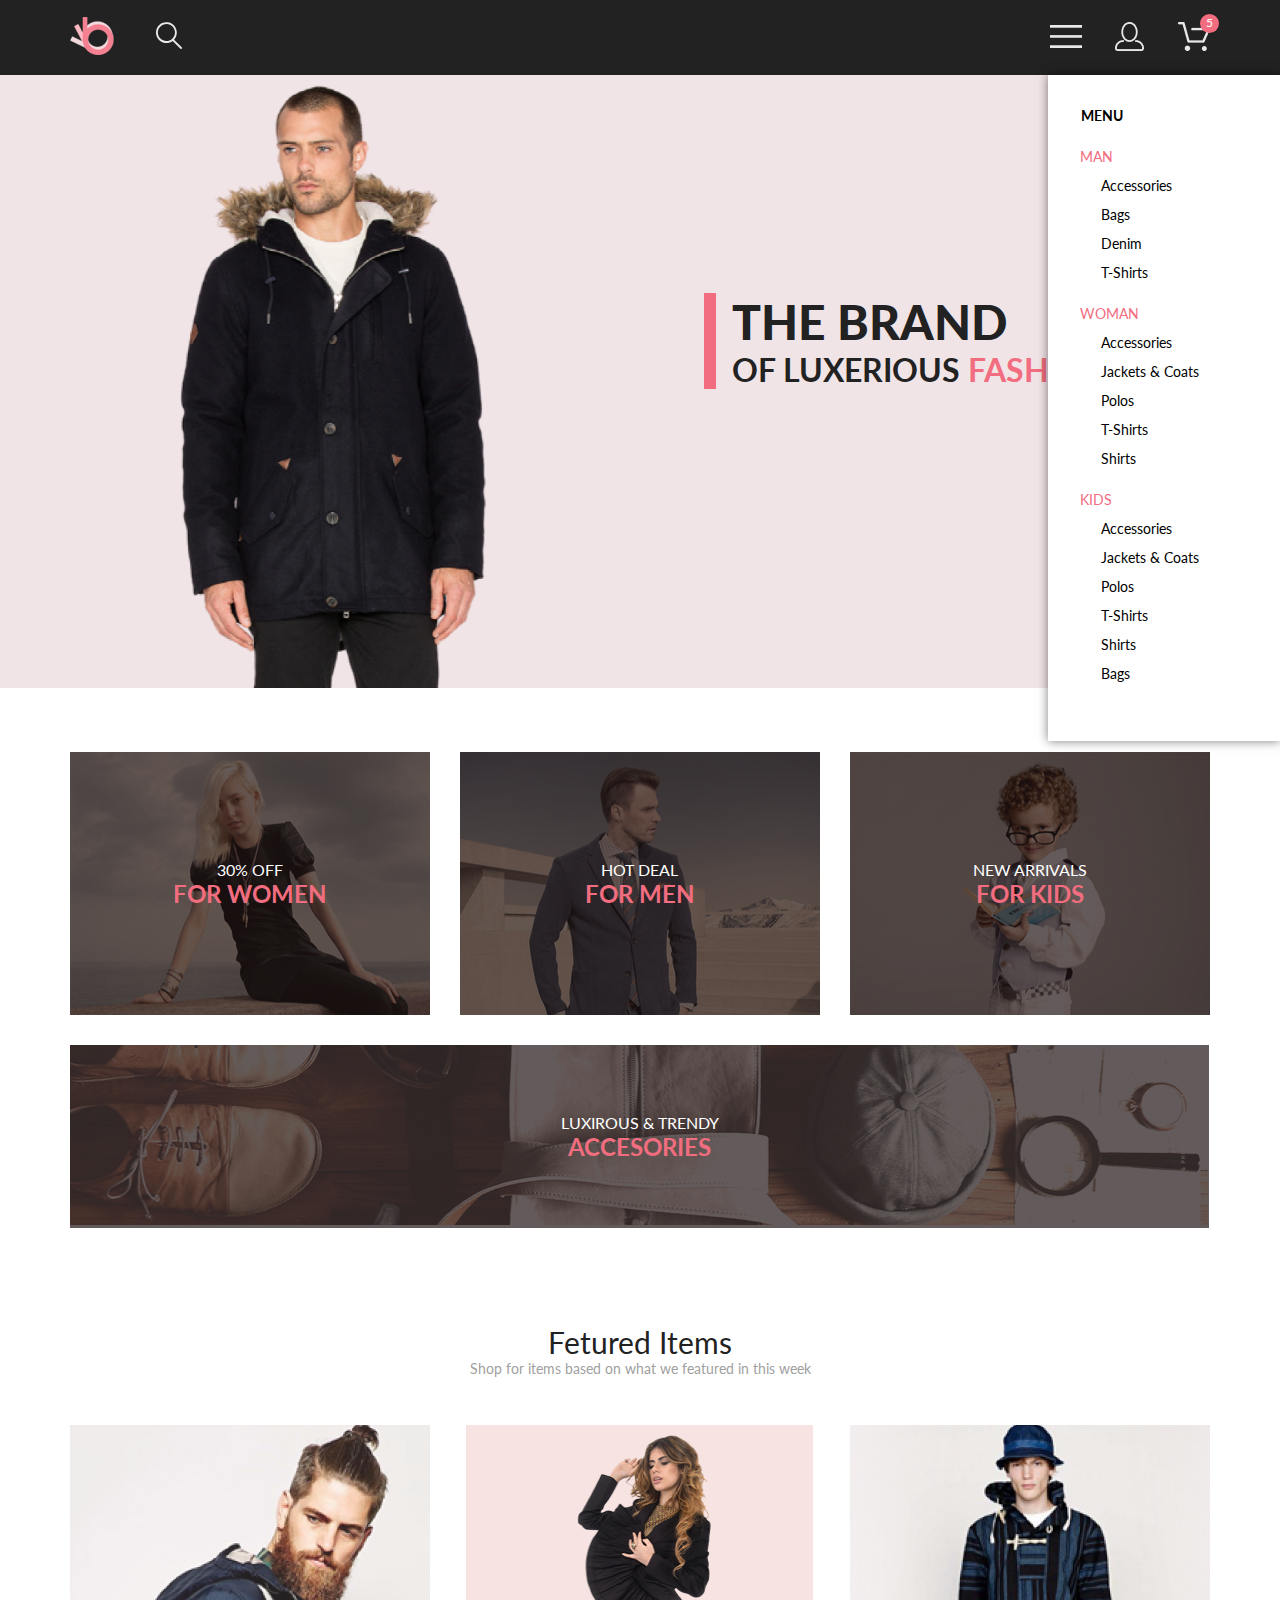
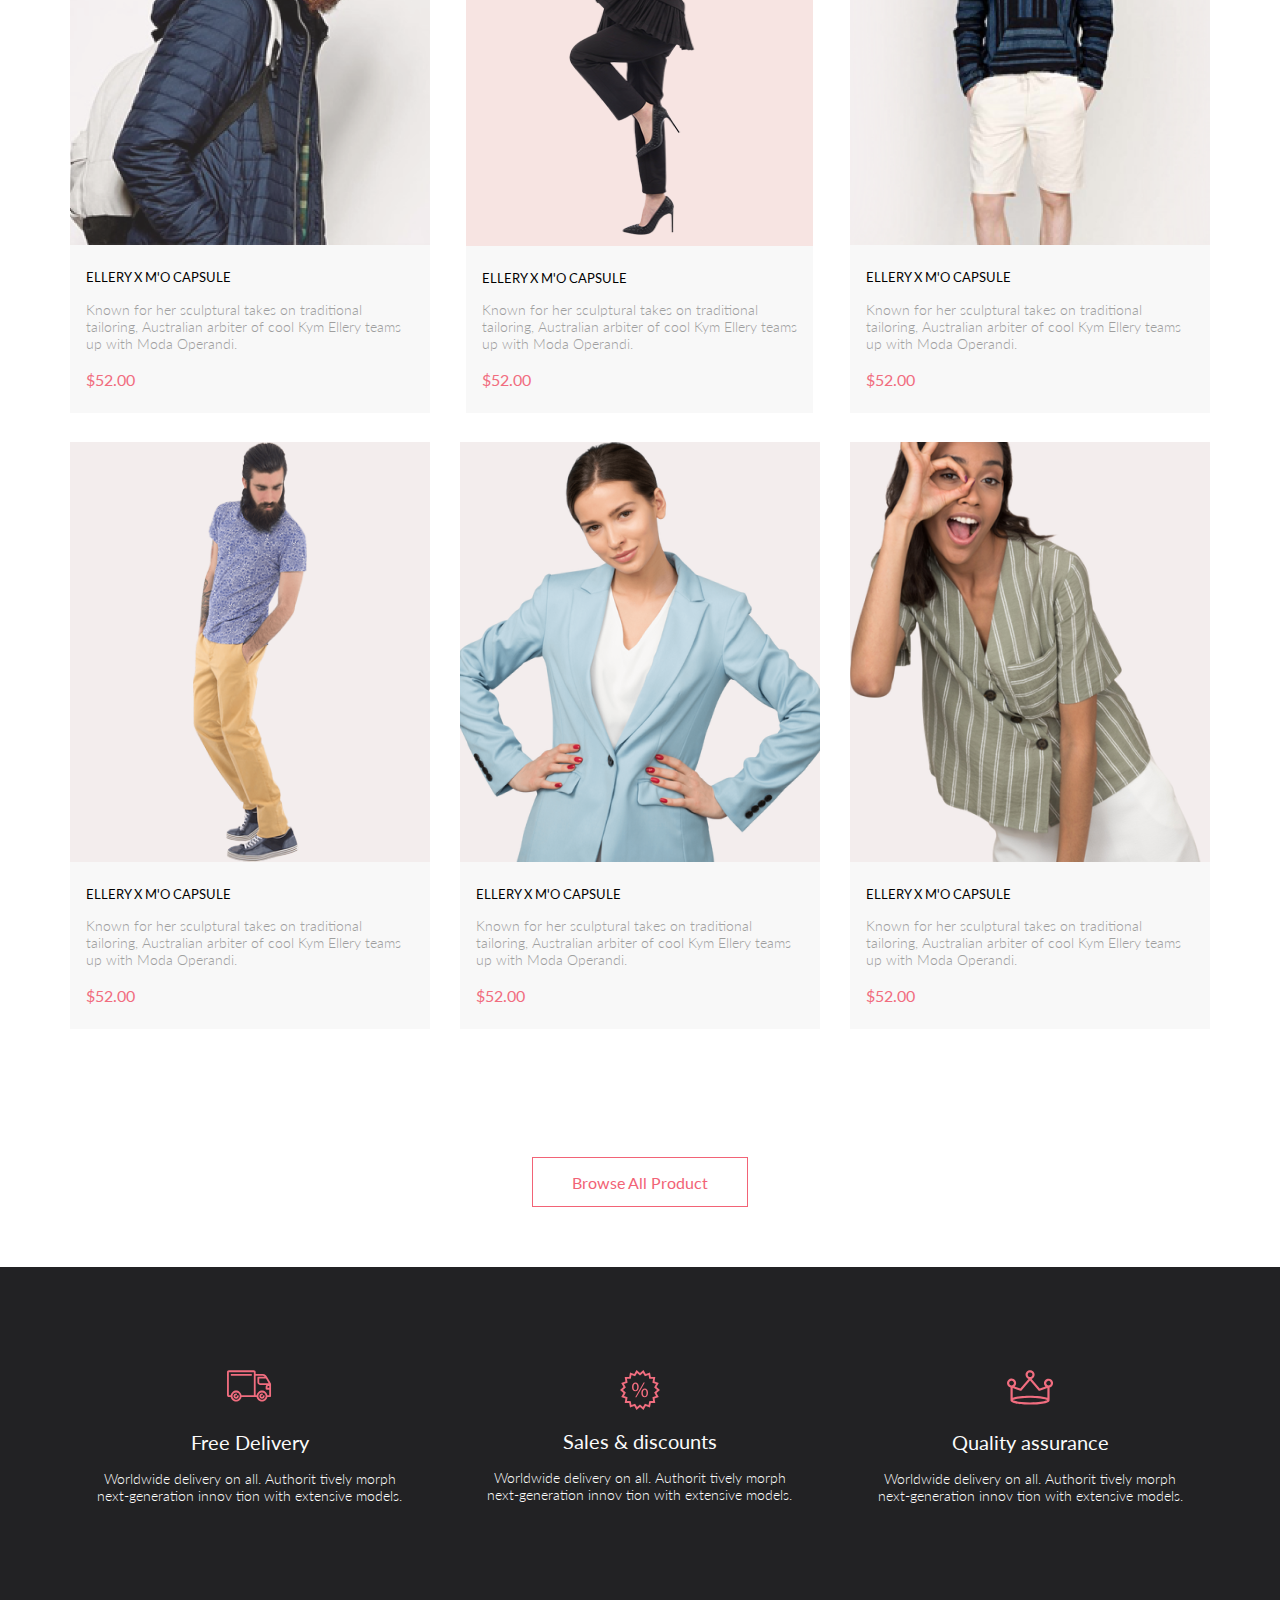
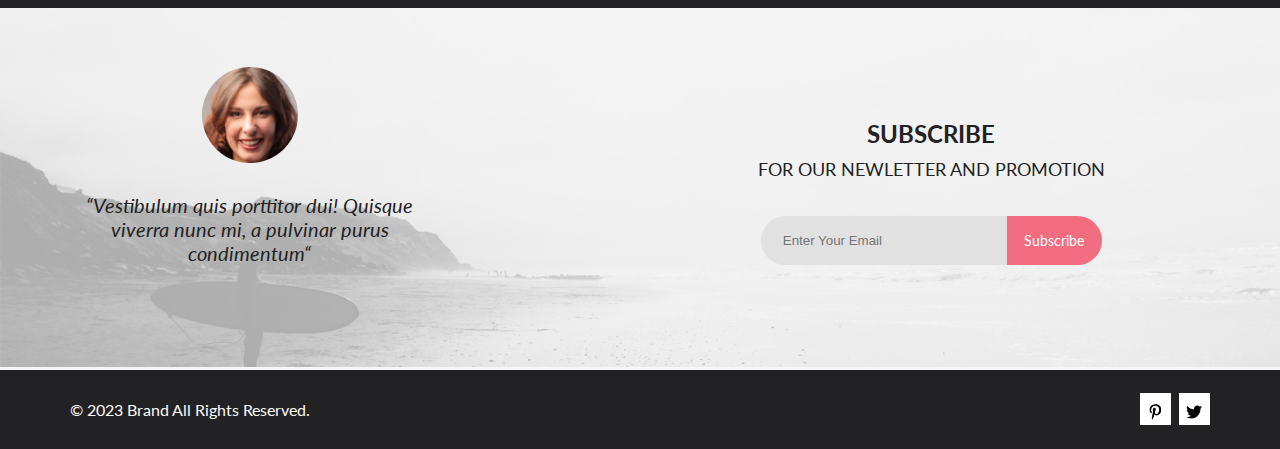
==== commit 55915f50: "hw_seminar_5" ====
--- a/homework/hw_seminar/index.html
+++ b/homework/hw_seminar/index.html
@@ -244,7 +244,7 @@
         <div class="footer_center">
             <img src="img/footer_background.png" alt="" class="footer_center_background footer_center_background_desktop">
             <img src="img/footer_background_2.png" alt="" class="footer_center_background footer_center_background_mobile">
-            <div class="footer_center_content center">
+           <div class="footer_center_content center">
                 <div class="footer_center_block">
                     <img src="img/footer_photo.png" alt="" class="footer_centr_photo">
                     <p class="footer_centr_h3">“Vestibulum quis porttitor dui! Quisque
--- a/homework/hw_seminar/css/style.css
+++ b/homework/hw_seminar/css/style.css
@@ -26,13 +26,13 @@
   outline: none;
 }
 
-.items_button:hover, .cart_forms_adress_input_submit:hover, .cart_products_continuation_options_right:hover, .cart_products_continuation_options_left:hover {
+.cart_forms_adress_input_submit:hover, .cart_products_continuation_options_right:hover, .cart_products_continuation_options_left:hover, .items_button:hover {
   background-color: #F16D7F;
   border: 1px solid #F16D7F;
   color: #fff;
 }
 
-.product_card .product_content_filter_menu_p:hover, .filter_block .filter_logo:hover, .filter_block .filter_submenu_a:hover, .filter_block .filter_menu_trending:hover, .filter_block .filter_menu_size:hover, .filter_block .filter_menu_price:hover {
+.filter_block .filter_logo:hover, .filter_block .filter_submenu_a:hover, .filter_block .filter_menu_trending:hover, .filter_block .filter_menu_size:hover, .filter_block .filter_menu_price:hover, .product_card .product_content_filter_menu_p:hover {
   color: #F16D7F;
 }
 
@@ -41,6 +41,731 @@
   justify-content: space-between;
 }
 
+body {
+  font-family: "Lato", sans-serif;
+  color: #575757;
+  font-style: normal;
+  line-height: normal;
+}
+
+img {
+  overflow: clip;
+  max-width: 100%;
+}
+
+.center {
+  padding-left: calc(50% - 570px);
+  padding-right: calc(50% - 570px);
+}
+
+.header {
+  display: flex;
+  background-color: #222222;
+  justify-content: space-between;
+  min-height: 4.6875rem;
+  flex-direction: row;
+  flex-wrap: wrap;
+  align-items: center;
+}
+
+.logo {
+  display: flex;
+  align-items: center;
+  gap: 2.56rem;
+}
+
+.logo_img,
+.search_img {
+  /* width: 2.75rem;
+  height: 2.375rem;
+  margin-right: 2.56rem; */
+  max-width: 100%;
+}
+
+.header_bar {
+  display: flex;
+  align-items: center;
+  gap: 2.1rem;
+}
+
+.cart {
+  position: relative;
+}
+
+.circle_quantity {
+  position: absolute;
+  top: -0.5rem;
+  left: 1.38rem;
+  width: 1.19rem;
+  height: 1.19rem;
+  border-radius: 50%;
+  background-color: #F16D7F;
+}
+
+.quantity {
+  font-family: Lato;
+  margin-top: 0.1rem;
+  color: #FFF;
+  font-size: 0.75rem;
+  font-weight: 400;
+  text-align: center;
+}
+
+.header_bar_menu {
+  color: #E8E8E8;
+}
+
+.nav {
+  position: absolute;
+  right: 0;
+  z-index: -1;
+  transition: 0.9s;
+  opacity: 0;
+  box-shadow: 0 0 10px rgba(0, 0, 0, 0.5);
+  background: white;
+  width: 14.5rem;
+  height: 39.625rem;
+  padding-bottom: 2rem;
+}
+
+.header:hover ~ .nav,
+.nav:hover {
+  opacity: 1;
+  z-index: 100;
+}
+
+.nav_menu {
+  color: #000;
+  font-family: Lato;
+  font-size: 0.875rem;
+  font-weight: 700;
+  margin-top: 2rem;
+  margin-left: 2.08rem;
+}
+
+.nav_categories {
+  color: #F16D7F;
+  font-family: Lato;
+  font-size: 0.875rem;
+  font-weight: 400;
+  margin-top: 1.5rem;
+  margin-left: 2rem;
+}
+
+.nav_content {
+  color: #6F6E6E;
+  font-family: Lato;
+  font-size: 0.875rem;
+  font-weight: 400;
+  margin-top: 0.75rem;
+  margin-left: 1.34rem;
+}
+
+.promo {
+  z-index: 2;
+  display: flex;
+  background-color: #F1E4E6;
+  padding-right: calc(50% - 800px);
+  padding-left: calc(50% - 800px);
+}
+
+.promo_img {
+  width: 50%;
+}
+
+.promo_img img {
+  height: 100%;
+}
+
+.promo_content {
+  padding-left: 3.98rem;
+  padding-top: 17%;
+}
+
+.promo_text {
+  border-left: 12px solid #F16D7F;
+  /* margin-top: 65%; */
+}
+
+.promo_h1 {
+  color: #222;
+  font-family: Lato;
+  font-size: 3rem;
+  font-weight: 900;
+  /* border-left: 16px #F16D7F solid; */
+  padding-left: 1rem;
+}
+
+.promo_h2 {
+  color: #222;
+  font-family: Lato;
+  font-size: 2rem;
+  font-weight: 700;
+  /* border-left: 16px #F16D7F solid; */
+  padding-left: 1rem;
+}
+
+.promo_fashion {
+  color: #F16D7F;
+  font-family: Lato;
+  font-size: 2rem;
+  font-weight: 700;
+}
+
+.categories {
+  display: grid;
+  grid-template-columns: repeat(3, 1fr);
+  gap: 1.88rem;
+  padding-top: 64px;
+  padding-bottom: 6rem;
+  justify-items: center;
+}
+
+.cotegories_block {
+  max-width: 100vw;
+  position: relative;
+}
+
+.cotegories_img {
+  height: 100%;
+}
+
+.categories_content {
+  display: flex;
+  flex-direction: column;
+  align-items: center;
+  position: absolute;
+  left: 0;
+  top: 0;
+  width: 100%;
+  height: 100%;
+  justify-content: center;
+  background-color: rgba(33, 22, 22, 0.7);
+}
+
+.categories_big_img {
+  /* min-height: 180px; */
+  grid-column: 1/4;
+  position: relative;
+}
+
+.cotegories_img_mobile {
+  display: none;
+}
+
+.categories_content_p {
+  color: #FFF;
+  text-align: center;
+  font-family: Lato;
+  font-size: 1rem;
+  font-weight: 400;
+}
+
+.categories_content_h3 {
+  color: #F16D7F;
+  font-family: Lato;
+  font-size: 1.5rem;
+  font-weight: 700;
+}
+
+.items_name_h2 {
+  color: #222;
+  font-family: Lato;
+  font-size: 1.875rem;
+  font-weight: 400;
+  text-align: center;
+}
+
+.items_name_p {
+  color: #9F9F9F;
+  font-family: Lato;
+  font-size: 0.875rem;
+  font-weight: 400;
+  margin-top: 0, 38rem;
+  margin-bottom: 3rem;
+  text-align: center;
+}
+
+.items_block {
+  display: grid;
+  grid-template-columns: repeat(3, 1fr);
+  gap: 1.8rem;
+  justify-items: center;
+}
+
+.items_img {
+  height: 100%;
+}
+
+.items_img_2 {
+  padding-top: 0.58rem;
+  padding-bottom: 0.69rem;
+}
+
+.items_content {
+  padding: 1.5rem 1rem;
+  background-color: #F8F8F8;
+}
+
+.items_h3 {
+  color: #000;
+  font-family: Lato;
+  font-size: 0.8125rem;
+  font-weight: 400;
+  margin-bottom: 0.97rem;
+}
+
+.items_text {
+  color: #9F9F9F;
+  font-family: Lato;
+  font-size: 0.875rem;
+  font-weight: 300;
+  margin-bottom: 1.12rem;
+}
+
+.items_price {
+  color: #F16D7F;
+  font-family: Lato;
+  font-size: 1rem;
+  font-weight: 400;
+}
+
+.add {
+  position: relative;
+  background-color: #F7E4E2;
+  display: flex;
+  align-items: center;
+  justify-content: center;
+}
+
+.add_to_cart {
+  display: none;
+}
+
+.add_to_cart {
+  position: absolute;
+  top: 0;
+  left: 0;
+  width: 100%;
+  height: 100%;
+  background-color: rgba(58, 56, 56, 0.86);
+  display: flex;
+  z-index: -1;
+  align-items: center;
+  justify-content: space-evenly;
+  transition: 0.2s;
+}
+
+.block_it:hover .add_to_cart {
+  z-index: 2;
+}
+
+.add_to_cart_div {
+  display: flex;
+  align-items: center;
+  justify-content: space-evenly;
+  width: 8.6875rem;
+  height: 2.75rem;
+  border: #FFFFFF 0.06rem solid;
+}
+
+.add_to_cart_img {
+  width: 1.62531rem;
+  height: 1.49838rem;
+}
+
+.add_to_cart_p {
+  color: #FFF;
+  font-family: Lato;
+  font-size: 0.875rem;
+  font-weight: 400;
+}
+
+.items_button {
+  color: #F26376;
+  font-family: Lato;
+  font-size: 1rem;
+  font-weight: 400;
+  padding: 0.94rem 2.44rem 0.87rem 2.44rem;
+  margin-top: 3rem;
+  border: #F26376 0.06rem solid;
+  display: block;
+  margin-left: auto;
+  margin-right: auto;
+  margin-bottom: 3.75rem;
+  transition: 0.3s;
+}
+.footer_top {
+  background-color: #222224;
+  display: grid;
+  grid-template-columns: repeat(3, 1fr);
+  /* width: 100%; */
+  padding-top: 6.44rem;
+  padding-bottom: 6.5rem;
+  gap: 1.88rem;
+}
+
+.footer_top_block_a {
+  display: grid;
+  justify-items: center;
+  /* width: 22.5rem; */
+  /* text-align: center; */
+}
+
+.footer_top_block_img_1 {
+  width: 2.81181rem;
+  height: 1.99594rem;
+  color: #F16D7F;
+  margin-bottom: 1.75rem;
+}
+
+.footer_top_block_img_2 {
+  width: 2.49913rem;
+  height: 2.49525rem;
+  color: #F16D7F;
+  margin-bottom: 1.19rem;
+}
+
+.footer_top_block_img_3 {
+  width: 2.93894rem;
+  height: 2.18294rem;
+  color: #F16D7F;
+  margin-bottom: 1.57rem;
+}
+
+.footer_top_block_h3 {
+  color: #FBFBFB;
+  font-family: Lato;
+  font-size: 1.2475rem;
+  font-weight: 400;
+  margin-bottom: 1rem;
+}
+
+.footer_top_block_p {
+  color: #FBFBFB;
+  text-align: center;
+  font-family: Lato;
+  font-size: 0.87325rem;
+  font-weight: 300;
+}
+
+.footer_center {
+  position: relative;
+  text-align: center;
+  width: 100vw;
+}
+
+.footer_center_background {
+  width: 100%;
+  height: 100%;
+  -o-object-fit: cover;
+     object-fit: cover;
+}
+
+.footer_center_background_mobile {
+  display: none;
+}
+
+.footer_center_content {
+  position: absolute;
+  top: 0;
+  background: rgba(244, 244, 244, 0.7);
+  /* width: 100%; */
+  height: 100%;
+  display: flex;
+  align-items: center;
+  margin-right: 20.45rem;
+  gap: 13.95rem;
+  /* padding-bottom: 5rem; */
+}
+
+.footer_center_block,
+.footer_center_block_2 {
+  display: grid;
+  justify-items: center;
+}
+
+.footer_centr_photo {
+  width: 6rem;
+  height: 6rem;
+  margin-bottom: 1.87rem;
+}
+
+.footer_centr_h3 {
+  color: #222224;
+  font-family: Lato;
+  font-size: 1.25rem;
+  font-style: italic;
+  font-weight: 400;
+  width: 22.46556rem;
+  height: 6.1875rem;
+}
+
+.footer_center_block_2 {
+  width: 34.8125rem;
+}
+
+.footer_center_h2 {
+  color: #222224;
+  text-align: center;
+  font-family: Lato;
+  font-size: 1.5rem;
+  font-weight: 700;
+  line-height: 167.2%; /* 2.508rem */
+}
+
+.footer_center_p {
+  color: #222224;
+  font-family: Lato;
+  font-size: 1.125rem;
+  font-weight: 400;
+  line-height: 167.2%;
+  margin-bottom: 2rem;
+}
+
+.email_box {
+  display: inline-flex;
+}
+
+.email {
+  border: none;
+  outline: none;
+  background-color: #E1E1E1;
+  width: 14rem;
+  height: 3.0625rem;
+  border-color: #E1E1E1;
+  border-radius: 25px 0 0 25px;
+  padding-left: 1.38rem;
+}
+
+.email_button {
+  background-color: #F16D7F;
+  border-color: #F16D7F;
+  /* width: 6.25rem; */
+  padding-left: 1.088rem;
+  padding-right: 1.088rem;
+  height: 3.0625rem;
+  border-radius: 0 25px 25px 0;
+  color: #FFF;
+  text-align: center;
+  font-family: Lato;
+  font-size: 0.875rem;
+  font-weight: 400;
+}
+
+.footer_footer {
+  display: flex;
+  /* width: 100vw; */
+  height: 4.9375rem;
+  background-color: #222224;
+  align-items: center;
+  justify-content: space-between;
+}
+
+.footer_footer_text {
+  color: #FBFBFB;
+  font-family: Lato;
+  font-size: 1rem;
+  font-style: normal;
+  font-weight: 400;
+  line-height: normal;
+  width: 20.75rem;
+  /* margin-right: 40.94rem; */
+}
+
+.footer_footer_brands {
+  display: inline-flex;
+  gap: 0.46rem;
+}
+
+.brands_box {
+  width: 1.96569rem;
+  height: 2rem;
+  background-color: #FFF;
+  display: grid;
+  align-items: center;
+  justify-items: center;
+}
+
+.brands_box:hover {
+  background-color: #F16D7F;
+}
+
+.brands_box:hover .footer_footer_brands_img path {
+  fill: #FFF;
+}
+
+.footer_footer_brands_img {
+  margin-top: 0.5rem;
+}
+
+.banned_brands {
+  display: none;
+}
+
+.product_card {
+  margin-bottom: 8.06rem;
+}
+.product_card .product_slider {
+  height: 48.5625rem;
+  background-color: #F7F7F7;
+  display: flex;
+  justify-content: space-between;
+  align-items: center;
+  padding-top: 0.69rem;
+  padding-bottom: 2.63rem;
+}
+.product_card .product_slider_vector {
+  width: 2.9375rem;
+  height: 2.9375rem;
+  background-color: rgba(42, 42, 42, 0.15);
+}
+.product_card .product_slider_left_vector_img, .product_card .product_slider_right_vector_img {
+  margin: 0.5rem;
+}
+.product_card .product_slider_left_vector:hover .product_slider_left_vector_img path,
+.product_card .product_slider_right_vector:hover .product_slider_right_vector_img path {
+  fill: #F16D7F;
+}
+.product_card .product_content {
+  background-color: #fff;
+  width: 71.3125rem;
+  top: 44.53rem;
+  display: flex;
+  align-items: center;
+  flex-direction: column;
+  padding-bottom: 4.03rem;
+  margin-top: -4.03rem;
+  border: #EAEAEA 1px solid;
+}
+.product_card .product_content_category_name {
+  color: #F16D7F;
+  font-family: Lato;
+  font-size: 0.875rem;
+  font-weight: 300;
+  margin-top: 4.03rem;
+}
+.product_card .product_content_devider_line {
+  width: 3.9375rem;
+  height: 0.18906rem;
+  background-color: #EF5B70;
+  margin-top: 0.76rem;
+  margin-bottom: 0.76rem;
+}
+.product_card .product_content_product_name {
+  color: #4D4D4D;
+  font-family: Lato;
+  font-size: 1.125rem;
+  font-weight: 300;
+  margin-bottom: 3.03rem;
+}
+.product_card .product_content_product_content {
+  color: #5E5E5E;
+  text-align: center;
+  font-family: Lato;
+  font-size: 0.875rem;
+  font-weight: 300;
+  margin-bottom: 2.02rem;
+}
+.product_card .product_content_product_price {
+  color: #EF5B70;
+  font-family: Lato;
+  font-size: 1.5rem;
+  font-weight: 300;
+  margin-bottom: 4.07rem;
+}
+.product_card .product_content_vector_line {
+  width: 40.0625rem;
+  height: 1px;
+  background-color: #EAEAEA;
+  margin-bottom: 4.07rem;
+}
+.product_card .product_content_filter_menu {
+  color: #6F6E6E;
+  font-family: Lato;
+  font-size: 0.875rem;
+  font-weight: 400;
+  display: flex;
+  margin-bottom: 3.03rem;
+}
+.product_card .product_content_filter_menu_color, .product_card .product_content_filter_menu_size, .product_card .product_content_filter_menu_quantity {
+  display: flex;
+  margin-right: 1.75rem;
+  align-items: center;
+  position: relative;
+  height: 2rem;
+}
+.product_card .product_content_filter_menu_vector {
+  margin-top: 0.25rem;
+}
+.product_card .product_content_filter_menu_p {
+  margin-right: 0.62rem;
+}
+.product_card .product_content_filter_menu_size_submenu {
+  position: absolute;
+  opacity: 0;
+  z-index: -1;
+  top: 2rem;
+  left: -0.5rem;
+  transition: 0.5s;
+  width: 4.9375rem;
+  height: 6.4375rem;
+  background: #FFF;
+  box-shadow: 6px 4px 35px 0px rgba(0, 0, 0, 0.21);
+  padding-bottom: 0.75rem;
+}
+.product_card .product_content_filter_menu_size:hover .filter_menu_size_submenu, .product_card .product_content_filter_menu_size_submenu:hover {
+  z-index: 1000;
+  opacity: 1;
+}
+.product_card .product_content_filter_menu_size_submenu_li {
+  margin: 0.56rem;
+}
+.product_card .product_content_filter_menu_size_submenu_svg {
+  margin-right: 0.56rem;
+}
+.product_card .product_content_add_to_cart {
+  display: flex;
+  align-items: center;
+  width: 12rem;
+  height: 3.02538rem;
+  border: #F26376 0.06rem solid;
+  padding-left: 1.5rem;
+  transition: 0.3s;
+}
+.product_card .product_content_add_to_cart_p {
+  height: 1.19756rem;
+  color: #F26376;
+  font-family: Lato;
+  font-size: 1rem;
+  font-weight: 400;
+  margin-left: 1.44rem;
+}
+
+.product_content_add_to_cart:hover {
+  background-color: #F26376;
+}
+
+.product_content_add_to_cart:hover .product_content_add_to_cart_svg path {
+  fill: #FFF;
+}
+
+.product_content_add_to_cart:hover .product_content_add_to_cart_p {
+  color: #FFF;
+}
+
+.items_block {
+  margin-bottom: 8rem;
+}
+
+@media (min-width: 768px) and (max-width: 1024px) {
+  .product_content_center {
+    display: flex;
+  }
+  .block_mobile_none {
+    display: none;
+  }
+}
 .nav_info {
   height: 9.25rem;
   background-color: #F8F3F4;
@@ -232,9 +957,6 @@
 }
 
 @media (min-width: 768px) and (max-width: 1024px) {
-  .nav_info_h5 {
-    padding-right: 1rem;
-  }
   .filter_block {
     display: flex;
     padding-top: 1.5rem;
@@ -254,7 +976,7 @@
   justify-content: space-between;
 }
 
-.items_button:hover, .cart_forms_adress_input_submit:hover, .cart_products_continuation_options_right:hover, .cart_products_continuation_options_left:hover {
+.cart_forms_adress_input_submit:hover, .cart_products_continuation_options_right:hover, .cart_products_continuation_options_left:hover, .items_button:hover {
   background-color: #F16D7F;
   border: 1px solid #F16D7F;
   color: #fff;
@@ -546,11 +1268,14 @@
 .registration_content_offer {
   margin-bottom: 1.31rem;
 }
+.registration_content_ul {
+  list-style-image: url("img/vector_li_registration.png");
+  height: 100%;
+  width: 100%;
+}
 .registration_content_ul_li {
   margin-bottom: 1rem;
-}
-.registration_content_ul_li_img {
-  margin-right: 1.44rem;
+  margin-left: 1.44rem;
 }
 
 @media (min-width: 768px) and (max-width: 1024px) {
@@ -567,733 +1292,10 @@
     margin-right: 1rem;
   }
 }
-.product_card {
-  margin-bottom: 8.06rem;
-}
-.product_card .product_slider {
-  height: 48.5625rem;
-  background-color: #F7F7F7;
-  display: flex;
-  justify-content: space-between;
-  align-items: center;
-  padding-top: 0.69rem;
-  padding-bottom: 2.63rem;
-}
-.product_card .product_slider_vector {
-  width: 2.9375rem;
-  height: 2.9375rem;
-  background-color: rgba(42, 42, 42, 0.15);
-}
-.product_card .product_slider_left_vector_img, .product_card .product_slider_right_vector_img {
-  margin: 0.5rem;
-}
-.product_card .product_slider_left_vector:hover .product_slider_left_vector_img path,
-.product_card .product_slider_right_vector:hover .product_slider_right_vector_img path {
-  fill: #F16D7F;
-}
-.product_card .product_content {
-  background-color: #fff;
-  width: 71.3125rem;
-  top: 44.53rem;
-  display: flex;
-  align-items: center;
-  flex-direction: column;
-  padding-bottom: 4.03rem;
-  margin-top: -4.03rem;
-  border: #EAEAEA 1px solid;
-}
-.product_card .product_content_category_name {
-  color: #F16D7F;
-  font-family: Lato;
-  font-size: 0.875rem;
-  font-weight: 300;
-  margin-top: 4.03rem;
-}
-.product_card .product_content_devider_line {
-  width: 3.9375rem;
-  height: 0.18906rem;
-  background-color: #EF5B70;
-  margin-top: 0.76rem;
-  margin-bottom: 0.76rem;
-}
-.product_card .product_content_product_name {
-  color: #4D4D4D;
-  font-family: Lato;
-  font-size: 1.125rem;
-  font-weight: 300;
-  margin-bottom: 3.03rem;
-}
-.product_card .product_content_product_content {
-  color: #5E5E5E;
-  text-align: center;
-  font-family: Lato;
-  font-size: 0.875rem;
-  font-weight: 300;
-  margin-bottom: 2.02rem;
-}
-.product_card .product_content_product_price {
-  color: #EF5B70;
-  font-family: Lato;
-  font-size: 1.5rem;
-  font-weight: 300;
-  margin-bottom: 4.07rem;
-}
-.product_card .product_content_vector_line {
-  width: 40.0625rem;
-  height: 1px;
-  background-color: #EAEAEA;
-  margin-bottom: 4.07rem;
-}
-.product_card .product_content_filter_menu {
-  color: #6F6E6E;
-  font-family: Lato;
-  font-size: 0.875rem;
-  font-weight: 400;
-  display: flex;
-  margin-bottom: 3.03rem;
-}
-.product_card .product_content_filter_menu_color, .product_card .product_content_filter_menu_size, .product_card .product_content_filter_menu_quantity {
-  display: flex;
-  margin-right: 1.75rem;
-  align-items: center;
-  position: relative;
-  height: 2rem;
-}
-.product_card .product_content_filter_menu_vector {
-  margin-top: 0.25rem;
-}
-.product_card .product_content_filter_menu_p {
-  margin-right: 0.62rem;
-}
-.product_card .product_content_filter_menu_size_submenu {
-  position: absolute;
-  opacity: 0;
-  z-index: -1;
-  top: 2rem;
-  left: -0.5rem;
-  transition: 0.5s;
-  width: 4.9375rem;
-  height: 6.4375rem;
-  background: #FFF;
-  box-shadow: 6px 4px 35px 0px rgba(0, 0, 0, 0.21);
-  padding-bottom: 0.75rem;
-}
-.product_card .product_content_filter_menu_size:hover .filter_menu_size_submenu, .product_card .product_content_filter_menu_size_submenu:hover {
-  z-index: 1000;
-  opacity: 1;
-}
-.product_card .product_content_filter_menu_size_submenu_li {
-  margin: 0.56rem;
-}
-.product_card .product_content_filter_menu_size_submenu_svg {
-  margin-right: 0.56rem;
-}
-.product_card .product_content_add_to_cart {
-  display: flex;
-  align-items: center;
-  width: 12rem;
-  height: 3.02538rem;
-  border: #F26376 0.06rem solid;
-  padding-left: 1.5rem;
-  transition: 0.3s;
-}
-.product_card .product_content_add_to_cart_p {
-  height: 1.19756rem;
-  color: #F26376;
-  font-family: Lato;
-  font-size: 1rem;
-  font-weight: 400;
-  margin-left: 1.44rem;
-}
-
-.product_content_add_to_cart:hover {
-  background-color: #F26376;
-}
-
-.product_content_add_to_cart:hover .product_content_add_to_cart_svg path {
-  fill: #FFF;
-}
-
-.product_content_add_to_cart:hover .product_content_add_to_cart_p {
-  color: #FFF;
-}
-
-.items_block {
-  margin-bottom: 8rem;
-}
-
 @media (min-width: 768px) and (max-width: 1024px) {
-  .product_content_center {
-    display: flex;
-  }
-  .block_mobile_none {
-    display: none;
-  }
-}
-body {
-  font-family: "Lato", sans-serif;
-  color: #575757;
-  font-style: normal;
-  line-height: normal;
-}
-
-img {
-  overflow: clip;
-  max-width: 100%;
-}
-
-.center {
-  padding-left: calc(50% - 570px);
-  padding-right: calc(50% - 570px);
-}
-
-.header {
-  display: flex;
-  background-color: #222222;
-  justify-content: space-between;
-  min-height: 4.6875rem;
-  flex-direction: row;
-  flex-wrap: wrap;
-  align-items: center;
-}
-
-.logo {
-  display: flex;
-  align-items: center;
-  gap: 2.56rem;
-}
-
-.logo_img,
-.search_img {
-  /* width: 2.75rem;
-  height: 2.375rem;
-  margin-right: 2.56rem; */
-  max-width: 100%;
-}
-
-.header_bar {
-  display: flex;
-  align-items: center;
-  gap: 2.1rem;
-}
-
-.cart {
-  position: relative;
-}
-
-.circle_quantity {
-  position: absolute;
-  top: -0.5rem;
-  left: 1.38rem;
-  width: 1.19rem;
-  height: 1.19rem;
-  border-radius: 50%;
-  background-color: #F16D7F;
-}
-
-.quantity {
-  font-family: Lato;
-  margin-top: 0.1rem;
-  color: #FFF;
-  font-size: 0.75rem;
-  font-weight: 400;
-  text-align: center;
-}
-
-.header_bar_menu {
-  color: #E8E8E8;
-}
-
-.nav {
-  position: absolute;
-  right: 0;
-  z-index: -1;
-  transition: 0.9s;
-  opacity: 0;
-  box-shadow: 0 0 10px rgba(0, 0, 0, 0.5);
-  background: white;
-  width: 14.5rem;
-  height: 39.625rem;
-  padding-bottom: 2rem;
-}
-
-.header:hover ~ .nav,
-.nav:hover {
-  opacity: 1;
-  z-index: 100;
-}
-
-.nav_menu {
-  color: #000;
-  font-family: Lato;
-  font-size: 0.875rem;
-  font-weight: 700;
-  margin-top: 2rem;
-  margin-left: 2.08rem;
-}
-
-.nav_categories {
-  color: #F16D7F;
-  font-family: Lato;
-  font-size: 0.875rem;
-  font-weight: 400;
-  margin-top: 1.5rem;
-  margin-left: 2rem;
-}
-
-.nav_content {
-  color: #6F6E6E;
-  font-family: Lato;
-  font-size: 0.875rem;
-  font-weight: 400;
-  margin-top: 0.75rem;
-  margin-left: 1.34rem;
-}
-
-.promo {
-  z-index: 2;
-  display: flex;
-  background-color: #F1E4E6;
-  padding-right: calc(50% - 800px);
-  padding-left: calc(50% - 800px);
-}
-
-.promo_img {
-  width: 50%;
-}
-
-.promo_img img {
-  height: 100%;
-}
-
-.promo_content {
-  padding-left: 3.98rem;
-  padding-top: 17%;
-}
-
-.promo_text {
-  border-left: 12px solid #F16D7F;
-  /* margin-top: 65%; */
-}
-
-.promo_h1 {
-  color: #222;
-  font-family: Lato;
-  font-size: 3rem;
-  font-weight: 900;
-  /* border-left: 16px #F16D7F solid; */
-  padding-left: 1rem;
-}
-
-.promo_h2 {
-  color: #222;
-  font-family: Lato;
-  font-size: 2rem;
-  font-weight: 700;
-  /* border-left: 16px #F16D7F solid; */
-  padding-left: 1rem;
-}
-
-.promo_fashion {
-  color: #F16D7F;
-  font-family: Lato;
-  font-size: 2rem;
-  font-weight: 700;
-}
-
-.categories {
-  display: grid;
-  grid-template-columns: repeat(3, 1fr);
-  gap: 1.88rem;
-  padding-top: 64px;
-  padding-bottom: 6rem;
-  justify-items: center;
-}
-
-.cotegories_block {
-  max-width: 100vw;
-  position: relative;
-}
-
-.cotegories_img {
-  height: 100%;
-}
-
-.categories_content {
-  display: flex;
-  flex-direction: column;
-  align-items: center;
-  position: absolute;
-  left: 0;
-  top: 0;
-  width: 100%;
-  height: 100%;
-  justify-content: center;
-  background-color: rgba(33, 22, 22, 0.7);
-}
-
-.categories_big_img {
-  /* min-height: 180px; */
-  grid-column: 1/4;
-  position: relative;
-}
-
-.cotegories_img_mobile {
-  display: none;
-}
-
-.categories_content_p {
-  color: #FFF;
-  text-align: center;
-  font-family: Lato;
-  font-size: 1rem;
-  font-weight: 400;
-}
-
-.categories_content_h3 {
-  color: #F16D7F;
-  font-family: Lato;
-  font-size: 1.5rem;
-  font-weight: 700;
-}
-
-.items_name_h2 {
-  color: #222;
-  font-family: Lato;
-  font-size: 1.875rem;
-  font-weight: 400;
-  text-align: center;
-}
-
-.items_name_p {
-  color: #9F9F9F;
-  font-family: Lato;
-  font-size: 0.875rem;
-  font-weight: 400;
-  margin-top: 0, 38rem;
-  margin-bottom: 3rem;
-  text-align: center;
-}
-
-.items_block {
-  display: grid;
-  grid-template-columns: repeat(3, 1fr);
-  gap: 1.8rem;
-  justify-items: center;
-}
-
-.items_img {
-  height: 100%;
-}
-
-.items_img_2 {
-  padding-top: 0.58rem;
-  padding-bottom: 0.69rem;
-}
-
-.items_content {
-  padding: 1.5rem 1rem;
-  background-color: #F8F8F8;
-}
-
-.items_h3 {
-  color: #000;
-  font-family: Lato;
-  font-size: 0.8125rem;
-  font-weight: 400;
-  margin-bottom: 0.97rem;
-}
-
-.items_text {
-  color: #9F9F9F;
-  font-family: Lato;
-  font-size: 0.875rem;
-  font-weight: 300;
-  margin-bottom: 1.12rem;
-}
-
-.items_price {
-  color: #F16D7F;
-  font-family: Lato;
-  font-size: 1rem;
-  font-weight: 400;
-}
-
-.add {
-  position: relative;
-  background-color: #F7E4E2;
-  display: flex;
-  align-items: center;
-  justify-content: center;
-}
-
-.add_to_cart {
-  display: none;
-}
-
-.add_to_cart {
-  position: absolute;
-  top: 0;
-  left: 0;
-  width: 100%;
-  height: 100%;
-  background-color: rgba(58, 56, 56, 0.86);
-  display: flex;
-  z-index: -1;
-  align-items: center;
-  justify-content: space-evenly;
-  transition: 0.2s;
-}
-
-.block_it:hover .add_to_cart {
-  z-index: 2;
-}
-
-.add_to_cart_div {
-  display: flex;
-  align-items: center;
-  justify-content: space-evenly;
-  width: 8.6875rem;
-  height: 2.75rem;
-  border: #FFFFFF 0.06rem solid;
-}
-
-.add_to_cart_img {
-  width: 1.62531rem;
-  height: 1.49838rem;
-}
-
-.add_to_cart_p {
-  color: #FFF;
-  font-family: Lato;
-  font-size: 0.875rem;
-  font-weight: 400;
-}
-
-.items_button {
-  color: #F26376;
-  font-family: Lato;
-  font-size: 1rem;
-  font-weight: 400;
-  padding: 0.94rem 2.44rem 0.87rem 2.44rem;
-  margin-top: 3rem;
-  border: #F26376 0.06rem solid;
-  display: block;
-  margin-left: auto;
-  margin-right: auto;
-  margin-bottom: 3.75rem;
-  transition: 0.3s;
-}
-.footer_top {
-  background-color: #222224;
-  display: grid;
-  grid-template-columns: repeat(3, 1fr);
-  /* width: 100%; */
-  padding-top: 6.44rem;
-  padding-bottom: 6.5rem;
-  gap: 1.88rem;
-}
-
-.footer_top_block_a {
-  display: grid;
-  justify-items: center;
-  /* width: 22.5rem; */
-  /* text-align: center; */
-}
-
-.footer_top_block_img_1 {
-  width: 2.81181rem;
-  height: 1.99594rem;
-  color: #F16D7F;
-  margin-bottom: 1.75rem;
-}
-
-.footer_top_block_img_2 {
-  width: 2.49913rem;
-  height: 2.49525rem;
-  color: #F16D7F;
-  margin-bottom: 1.19rem;
-}
-
-.footer_top_block_img_3 {
-  width: 2.93894rem;
-  height: 2.18294rem;
-  color: #F16D7F;
-  margin-bottom: 1.57rem;
-}
-
-.footer_top_block_h3 {
-  color: #FBFBFB;
-  font-family: Lato;
-  font-size: 1.2475rem;
-  font-weight: 400;
-  margin-bottom: 1rem;
-}
-
-.footer_top_block_p {
-  color: #FBFBFB;
-  text-align: center;
-  font-family: Lato;
-  font-size: 0.87325rem;
-  font-weight: 300;
-}
-
-.footer_center {
-  position: relative;
-  text-align: center;
-  height: 28rem;
-  width: 100vw;
-}
-
-.footer_center_background {
-  width: 100%;
-  height: 100%;
-  -o-object-fit: cover;
-     object-fit: cover;
-}
-
-.footer_center_background_mobile {
-  display: none;
-}
-
-.footer_center_content {
-  position: absolute;
-  top: 0;
-  background: rgba(244, 244, 244, 0.7);
-  /* width: 100%; */
-  height: 100%;
-  display: flex;
-  align-items: center;
-  margin-right: 20.45rem;
-  gap: 13.95rem;
-  /* padding-bottom: 5rem; */
-}
-
-.footer_center_block,
-.footer_center_block_2 {
-  display: grid;
-  justify-items: center;
-}
-
-.footer_centr_photo {
-  width: 6rem;
-  height: 6rem;
-  margin-bottom: 1.87rem;
-}
-
-.footer_centr_h3 {
-  color: #222224;
-  font-family: Lato;
-  font-size: 1.25rem;
-  font-style: italic;
-  font-weight: 400;
-  width: 22.46556rem;
-  height: 6.1875rem;
-}
-
-.footer_center_block_2 {
-  width: 34.8125rem;
-}
-
-.footer_center_h2 {
-  color: #222224;
-  text-align: center;
-  font-family: Lato;
-  font-size: 1.5rem;
-  font-weight: 700;
-  line-height: 167.2%; /* 2.508rem */
-}
-
-.footer_center_p {
-  color: #222224;
-  font-family: Lato;
-  font-size: 1.125rem;
-  font-weight: 400;
-  line-height: 167.2%;
-  margin-bottom: 2rem;
-}
-
-.email_box {
-  display: inline-flex;
-}
-
-.email {
-  border: none;
-  outline: none;
-  background-color: #E1E1E1;
-  width: 14rem;
-  height: 3.0625rem;
-  border-color: #E1E1E1;
-  border-radius: 25px 0 0 25px;
-  padding-left: 1.38rem;
-}
-
-.email_button {
-  background-color: #F16D7F;
-  border-color: #F16D7F;
-  /* width: 6.25rem; */
-  padding-left: 1.088rem;
-  padding-right: 1.088rem;
-  height: 3.0625rem;
-  border-radius: 0 25px 25px 0;
-  color: #FFF;
-  text-align: center;
-  font-family: Lato;
-  font-size: 0.875rem;
-  font-weight: 400;
-}
-
-.footer_footer {
-  display: flex;
-  /* width: 100vw; */
-  height: 4.9375rem;
-  background-color: #222224;
-  align-items: center;
-  justify-content: space-between;
-}
-
-.footer_footer_text {
-  color: #FBFBFB;
-  font-family: Lato;
-  font-size: 1rem;
-  font-style: normal;
-  font-weight: 400;
-  line-height: normal;
-  width: 20.75rem;
-  /* margin-right: 40.94rem; */
-}
-
-.footer_footer_brands {
-  display: inline-flex;
-  gap: 0.46rem;
-}
-
-.brands_box {
-  width: 1.96569rem;
-  height: 2rem;
-  background-color: #FFF;
-  display: grid;
-  align-items: center;
-  justify-items: center;
-}
-
-.brands_box:hover {
-  background-color: #F16D7F;
-}
-
-.brands_box:hover .footer_footer_brands_img path {
-  fill: #FFF;
-}
-
-.footer_footer_brands_img {
-  margin-top: 0.5rem;
-}
-
-.banned_brands {
-  display: none;
-}
-
-@media (min-width: 768px) and (max-width: 1024px) {
+  .nav_info_h5 {
+    margin-right: 1rem;
+  }
   .logo {
     margin-left: 2rem;
   }
@@ -1328,10 +1330,8 @@
   .footer_top,
   .footer_center,
   .footer_center_content {
-    display: grid;
-    align-items: center;
-    justify-items: center;
-    grid-template-columns: repeat(1, 1fr);
+    display: flex;
+    flex-direction: column;
   }
   .footer_top {
     padding-top: 3.01rem;
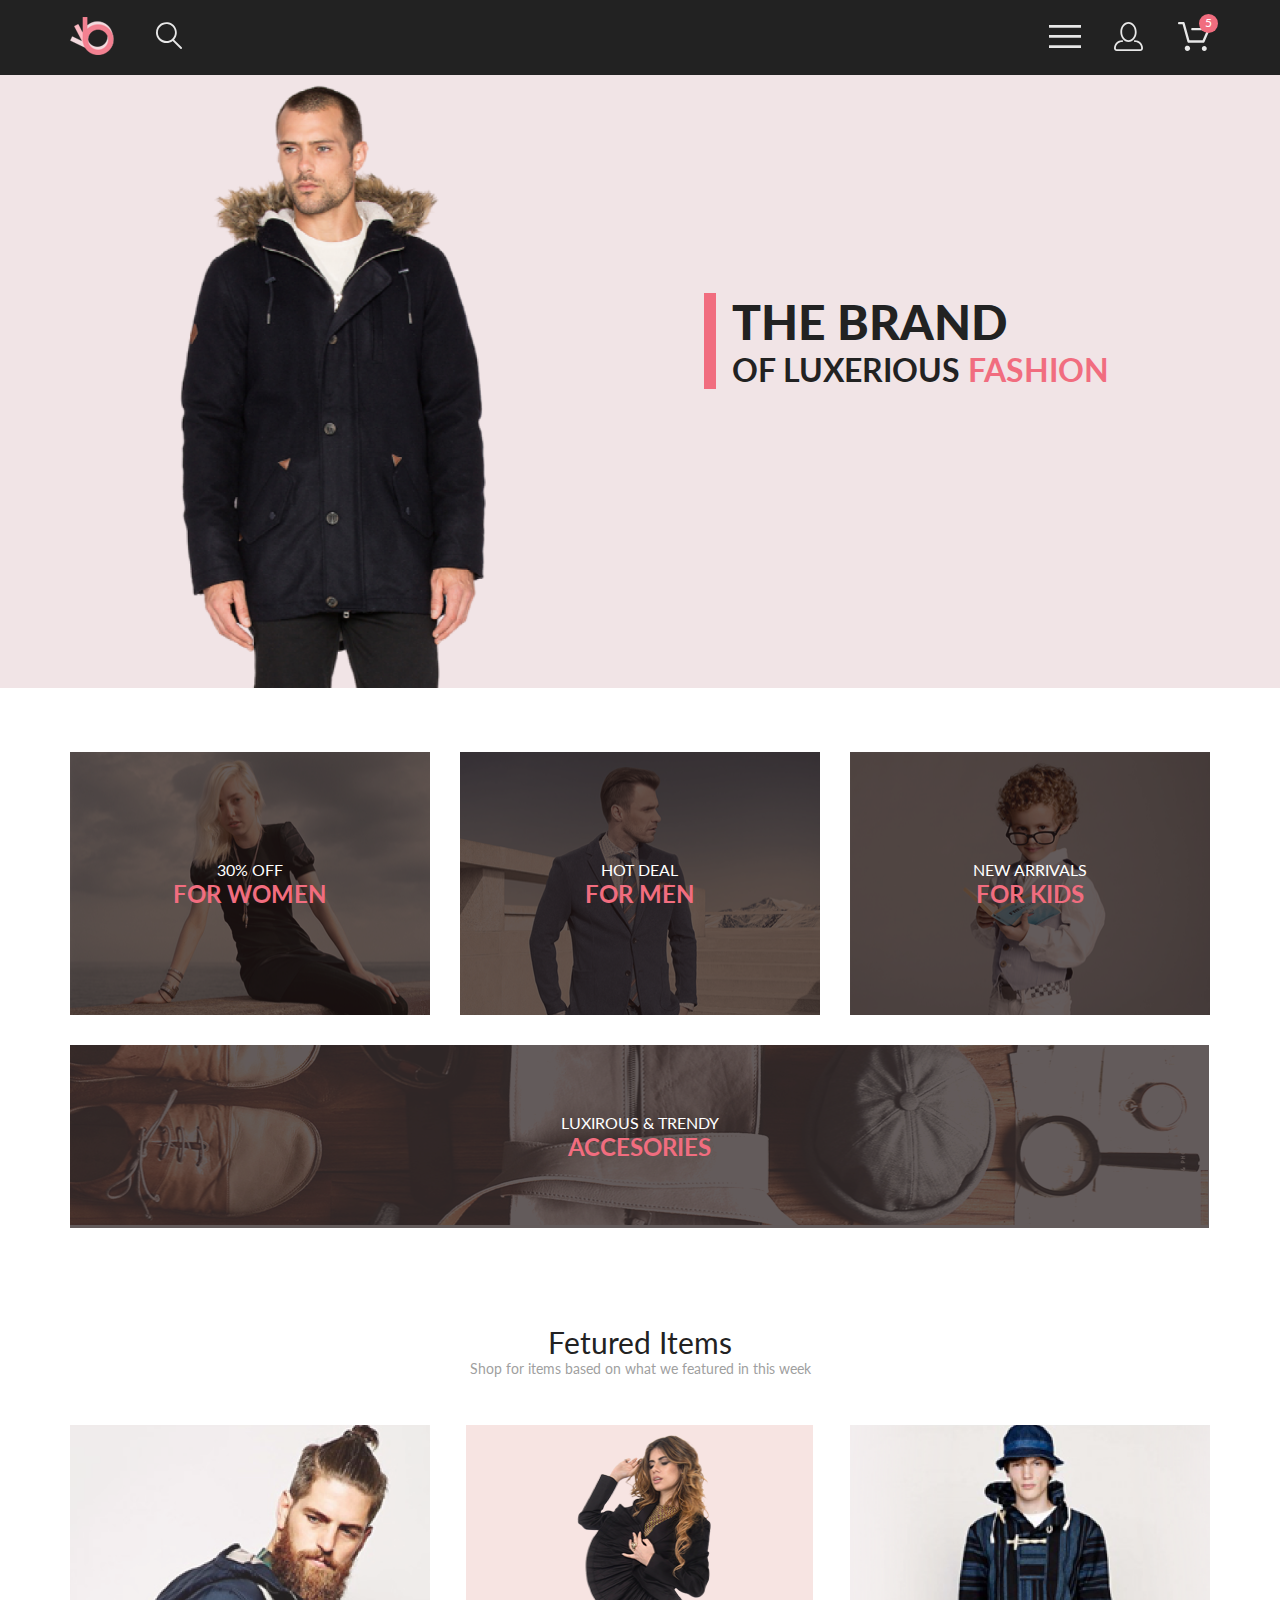
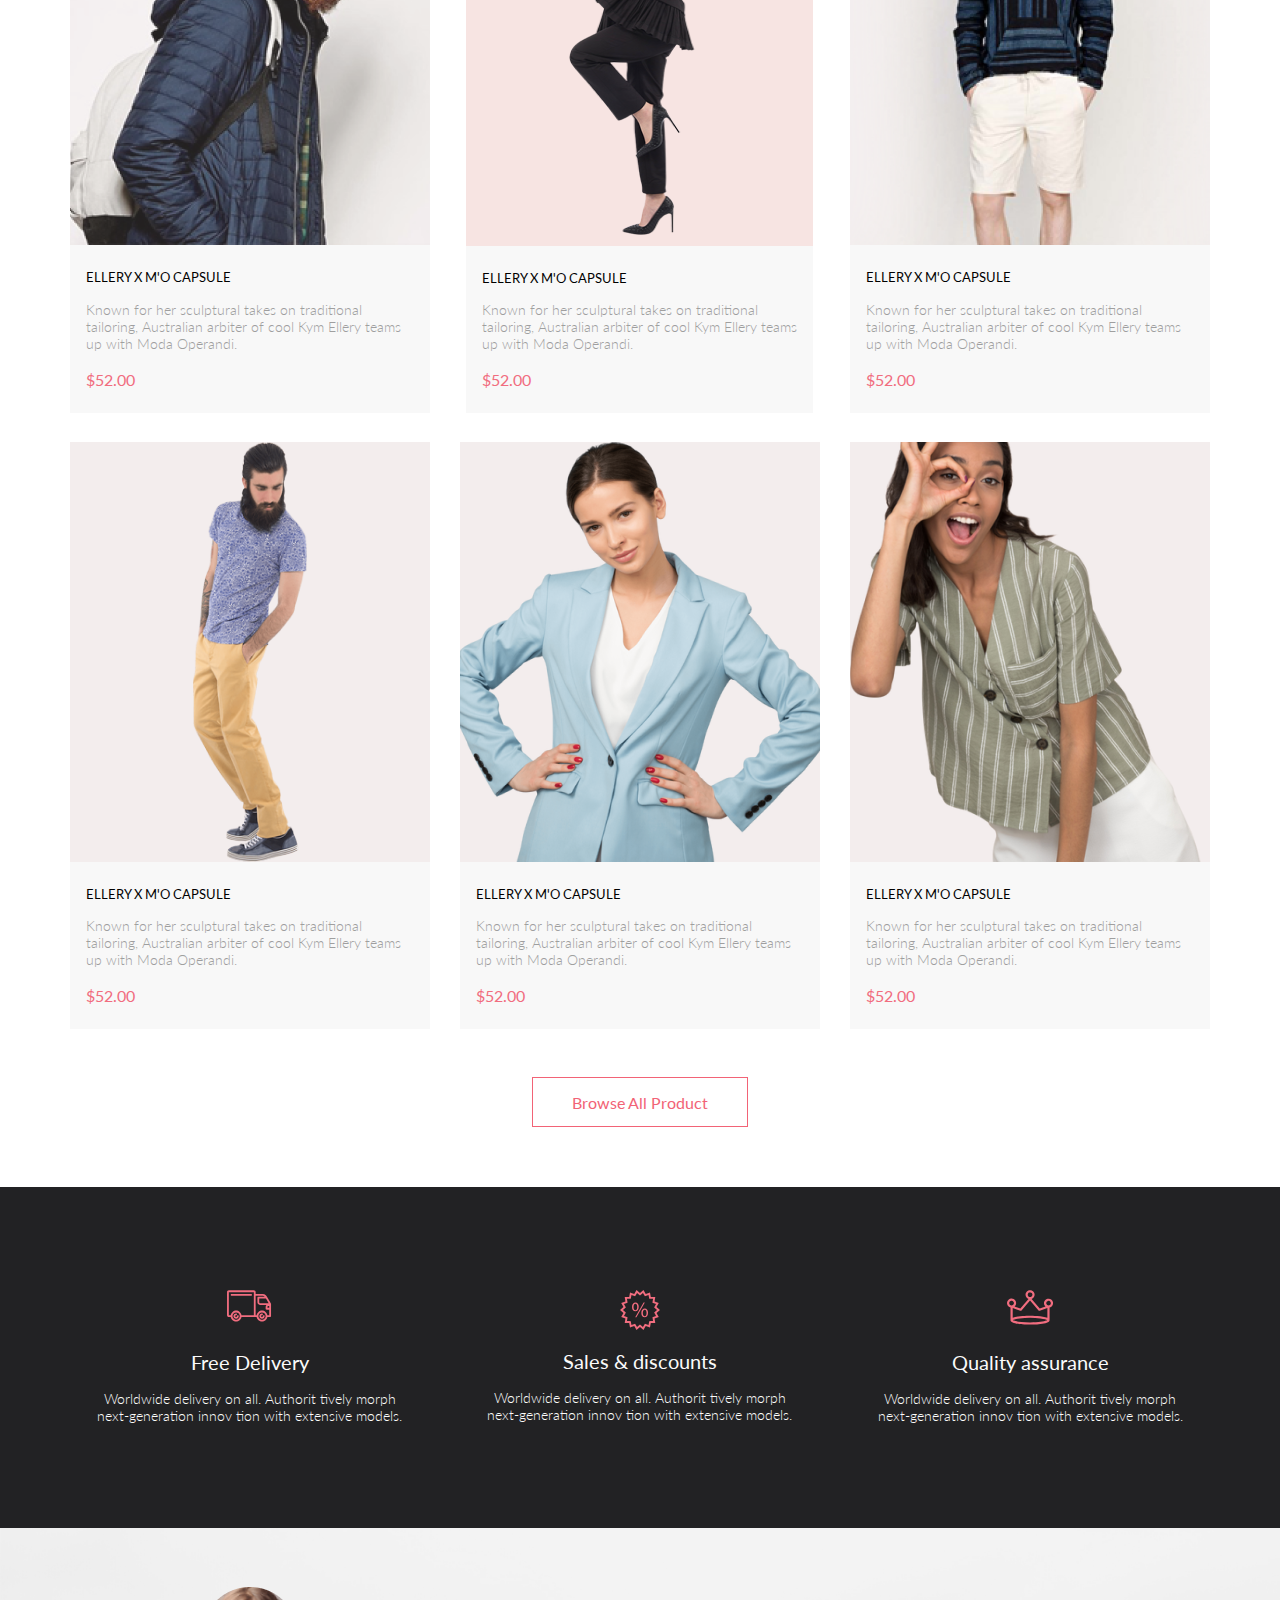
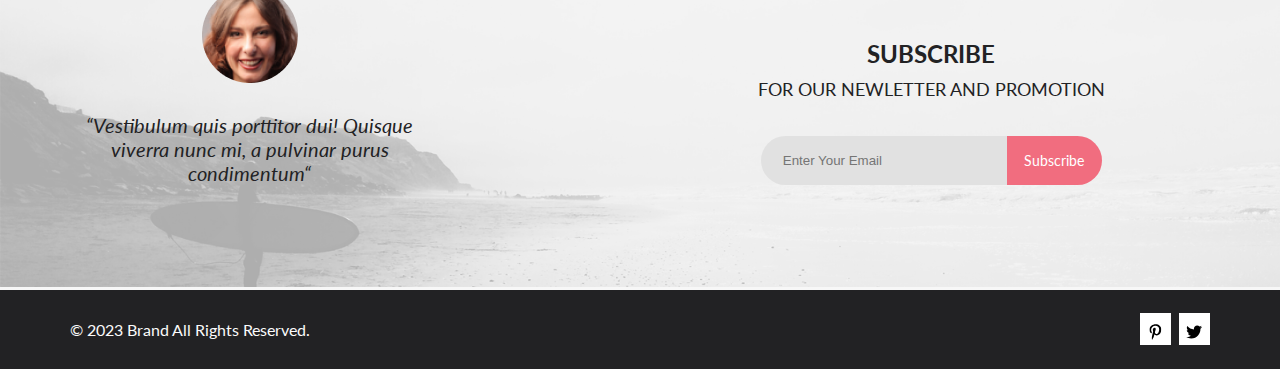
==== commit 568fa5e5: "hw_seminar_6_correction" ====
--- a/homework/hw_seminar/index.html
+++ b/homework/hw_seminar/index.html
@@ -14,49 +14,63 @@
                 <img src="img/logo.png" alt="" class="logo_img">
             </a>
             <a href="#" >
-                <img src="img/search.svg" alt="" class="search_img">
+                <svg class="search_img" xmlns="http://www.w3.org/2000/svg" width="27" height="28" viewBox="0 0 27 28" fill="none">
+                    <path d="M19.0596 17.6259C20.6713 15.8658 21.6282 13.6048 21.7698 11.2225C21.9113 8.84018 21.2288 6.48173 19.8369 4.54318C18.445 2.60463 16.4285 1.20404 14.126 0.576619C11.8234 -0.0508009 9.3751 0.13316 7.19217 1.09761C5.00923 2.06205 3.22463 3.74825 2.13804 5.87302C1.05145 7.9978 0.729054 10.4318 1.225 12.7661C1.72094 15.1005 3.00501 17.1932 4.86158 18.6927C6.71814 20.1922 9.03413 21.0072 11.4206 21.0009C13.673 21.004 15.8645 20.27 17.6606 18.9109L25.4086 26.7179C25.4941 26.807 25.5965 26.8781 25.7099 26.927C25.8232 26.9759 25.9452 27.0017 26.0686 27.0029C26.1923 27.0033 26.3148 26.9782 26.4283 26.9292C26.5419 26.8801 26.6441 26.8082 26.7286 26.7179C26.9025 26.537 26.9997 26.2958 26.9997 26.0449C26.9997 25.794 26.9025 25.5528 26.7286 25.3719L19.0596 17.6259ZM2.88662 10.5009C2.89946 8.81563 3.41094 7.17187 4.35659 5.77685C5.30224 4.38183 6.63972 3.29801 8.20044 2.662C9.76115 2.02599 11.4752 1.86627 13.1266 2.20298C14.7779 2.53969 16.2926 3.35775 17.4797 4.55404C18.6668 5.75033 19.4732 7.27129 19.7972 8.92519C20.1212 10.5791 19.9483 12.2919 19.3002 13.8476C18.6522 15.4034 17.5581 16.7325 16.1559 17.6674C14.7536 18.6023 13.1059 19.1011 11.4206 19.1009C9.14916 19.0901 6.97482 18.1784 5.37484 16.566C3.77486 14.9537 2.87998 12.7724 2.88662 10.5009Z" fill="#E8E8E8"/>
+                  </svg>
             </a>
         </div>
         <div class="header_bar">
-            <a href="#" class="nav_open"><img src="img/forma_1.png" alt="" class="header_bar_menu"></a>
-            <a href="#"><img src="img/forma_2.png" alt="" class="header_bar_menu header_mobile"></a>
-            <div class="cart header_mobile">
-                <a href="#"><img src="img/forma_3.png" alt="" class="header_bar_menu header_mobile"></a>
+            <details href="#" class="nav_open">
+                <summary>
+                    <svg class="header_bar_menu" width="32" height="23" viewBox="0 0 32 23" fill="none" xmlns="http://www.w3.org/2000/svg">
+                <path d="M0 23V20.31H32V23H0ZM0 12.76V10.07H32V12.76H0ZM0 2.69V0H32V2.69H0Z" fill="#E8E8E8"/>
+                    </svg>
+                </summary>
+                    <nav open class="nav">
+                            <ul>
+                            <li class="nav_menu">MENU</li>
+                            </ul>
+                            <ul class="nav_categories">
+                                <li class="nav_man">MAN</li>
+                                <li class="nav_content"><a class="nav_content_a" href="#">Accessories</a></li>
+                                <li class="nav_content"><a class="nav_content_a" href="#">Bags</a></li>
+                                <li class="nav_content"><a class="nav_content_a" href="#">Denim</a></li>
+                                <li class="nav_content"><a class="nav_content_a" href="#">T-Shirts</a></li>
+                            </ul>
+                            <ul class="nav_categories">
+                                <li class="nav_woman">WOMAN</li>
+                                <li class="nav_content"><a class="nav_content_a" href="#">Accessories</a></li>
+                                <li class="nav_content"><a class="nav_content_a" href="#">Jackets & Coats</a></li>
+                                <li class="nav_content"><a class="nav_content_a" href="#">Polos</a></li>
+                                <li class="nav_content"><a class="nav_content_a" href="#">T-Shirts</a></li>
+                                <li class="nav_content"><a class="nav_content_a" href="#">Shirts</a></li>
+                            </ul>
+                            <ul class="nav_categories">
+                                <li class="nav_kids">KIDS</li>
+                                <li class="nav_content"><a class="nav_content_a" href="#">Accessories</a></li>
+                                <li class="nav_content"><a class="nav_content_a" href="#">Jackets & Coats</a></li>
+                                <li class="nav_content"><a class="nav_content_a" href="#">Polos</a></li>
+                                <li class="nav_content"><a class="nav_content_a" href="#">T-Shirts</a></li>
+                                <li class="nav_content"><a class="nav_content_a" href="#">Shirts</a></li>
+                                <li class="nav_content"><a class="nav_content_a" href="#">Bags</a></li>
+                            </ul>
+                    </nav>   
+            </details>
+            <a href="registration.html" class="user"><svg class="header_bar_menu header_mobile" width="29" height="29" viewBox="0 0 29 29" fill="none" xmlns="http://www.w3.org/2000/svg">
+                <path d="M14.5 19.937C19 19.937 22.656 15.464 22.656 9.968C22.656 4.472 19 0 14.5 0C13.3631 0.0217413 12.2463 0.303398 11.2351 0.823397C10.2239 1.34339 9.34507 2.08794 8.66602 3C7.12663 4.99573 6.30819 7.45381 6.34399 9.974C6.34399 15.465 10 19.937 14.5 19.937ZM14.5 1.813C18 1.813 20.844 5.472 20.844 9.969C20.844 14.466 17.998 18.125 14.5 18.125C11.002 18.125 8.15603 14.465 8.15503 9.969C8.15403 5.473 11 1.813 14.5 1.813ZM20.844 18.125C20.6036 18.125 20.373 18.2205 20.203 18.3905C20.033 18.5605 19.9375 18.7911 19.9375 19.0315C19.9375 19.2719 20.033 19.5025 20.203 19.6725C20.373 19.8425 20.6036 19.938 20.844 19.938C22.526 19.9399 24.1386 20.6088 25.3279 21.7982C26.5172 22.9875 27.1861 24.6 27.188 26.282C27.1875 26.5221 27.0918 26.7523 26.922 26.9221C26.7522 27.0918 26.5221 27.1875 26.282 27.188H2.71997C2.47985 27.1875 2.24975 27.0918 2.07996 26.9221C1.91016 26.7523 1.81449 26.5221 1.81396 26.282C1.81608 24.6001 2.48517 22.9877 3.67444 21.7985C4.86371 20.6092 6.47608 19.9401 8.15796 19.938C8.39824 19.938 8.62868 19.8425 8.79858 19.6726C8.96849 19.5027 9.06396 19.2723 9.06396 19.032C9.06396 18.7917 8.96849 18.5613 8.79858 18.3914C8.62868 18.2215 8.39824 18.126 8.15796 18.126C5.99541 18.1279 3.92201 18.9875 2.39258 20.5164C0.863144 22.0453 0.00264777 24.1185 0 26.281C0.000794067 27.0019 0.287502 27.693 0.797241 28.2027C1.30698 28.7125 1.99811 28.9992 2.71899 29H26.282C27.0027 28.9989 27.6936 28.7121 28.2031 28.2024C28.7126 27.6927 28.9992 27.0017 29 26.281C28.9974 24.1187 28.1372 22.0457 26.6083 20.5168C25.0793 18.9878 23.0063 18.1276 20.844 18.125Z" fill="#E8E8E8"/>
+                </svg>
+            </a>
+            <div class="cart header_cart header_mobile">
+                <a href="cart.html"><svg class="header_bar_menu header_mobile" width="33" height="29" viewBox="0 0 33 29" fill="none" xmlns="http://www.w3.org/2000/svg">
+                    <path d="M27.199 29C26.5512 28.9738 25.9396 28.6948 25.4952 28.2227C25.0509 27.7506 24.8094 27.1232 24.8225 26.475C24.8356 25.8269 25.1023 25.2097 25.5653 24.7559C26.0283 24.3022 26.6508 24.048 27.2991 24.048C27.9474 24.048 28.5697 24.3022 29.0327 24.7559C29.4957 25.2097 29.7624 25.8269 29.7755 26.475C29.7886 27.1232 29.5471 27.7506 29.1028 28.2227C28.6585 28.6948 28.0468 28.9738 27.399 29H27.199ZM7.75098 26.32C7.75098 25.79 7.90815 25.2718 8.20264 24.8311C8.49712 24.3904 8.91569 24.0469 9.4054 23.844C9.8951 23.6412 10.434 23.5881 10.9539 23.6915C11.4737 23.7949 11.9512 24.0502 12.326 24.425C12.7009 24.7998 12.9562 25.2773 13.0596 25.7972C13.163 26.317 13.1098 26.8559 12.907 27.3456C12.7041 27.8353 12.3606 28.2539 11.9199 28.5483C11.4792 28.8428 10.9611 29 10.431 29C10.0789 29.0003 9.73017 28.9311 9.40479 28.7966C9.0794 28.662 8.78374 28.4646 8.53467 28.2158C8.28559 27.9669 8.08805 27.6713 7.95325 27.3461C7.81844 27.0208 7.74902 26.6721 7.74902 26.32H7.75098ZM11.551 20.686C11.2916 20.6868 11.039 20.6024 10.8322 20.4457C10.6253 20.2891 10.4756 20.0689 10.406 19.819L5.573 2.36401H2.18005C1.86657 2.36401 1.56591 2.23947 1.34424 2.01781C1.12257 1.79614 0.998047 1.49549 0.998047 1.18201C0.998047 0.868519 1.12257 0.567873 1.34424 0.346205C1.56591 0.124537 1.86657 5.81268e-06 2.18005 5.81268e-06H6.46106C6.72055 -0.00080736 6.97309 0.0837201 7.17981 0.240568C7.38653 0.397416 7.53589 0.617884 7.60498 0.868006L12.438 18.323H25.616L29.999 8.27501H15.399C15.2409 8.27961 15.0834 8.25242 14.9359 8.19507C14.7884 8.13771 14.6539 8.05134 14.5404 7.94108C14.4269 7.83082 14.3366 7.69891 14.275 7.55315C14.2134 7.40739 14.1816 7.25075 14.1816 7.0925C14.1816 6.93426 14.2134 6.77762 14.275 6.63186C14.3366 6.4861 14.4269 6.35419 14.5404 6.24393C14.6539 6.13367 14.7884 6.0473 14.9359 5.98994C15.0834 5.93259 15.2409 5.90541 15.399 5.91001H31.812C32.0077 5.90996 32.2003 5.95866 32.3724 6.05172C32.5446 6.14478 32.6908 6.27926 32.798 6.44301C32.9058 6.60729 32.9714 6.79569 32.9889 6.99145C33.0063 7.18721 32.9752 7.38424 32.8981 7.565L27.493 19.977C27.4007 20.1876 27.249 20.3668 27.0565 20.4927C26.864 20.6186 26.6391 20.6858 26.4091 20.686H11.551Z" fill="#E8E8E8"/>
+                    </svg>
+                </a>
                 <div class="circle_quantity">
                     <p class="quantity">5</p>
                 </div>
             </div>
         </div>
     </header>
-    <nav class="nav">
-        <ul>
-        <li class="nav_menu">MENU</li>
-        </ul>
-        <ul class="nav_categories">
-            <li class="nav_man">MAN</li>
-            <li class="nav_content"><a href="#">Accessories</a></li>
-            <li class="nav_content"><a href="#">Bags</a></li>
-            <li class="nav_content"><a href="#">Denim</a></li>
-            <li class="nav_content"><a href="#">T-Shirts</a></li>
-        </ul>
-        <ul class="nav_categories">
-            <li class="nav_woman">WOMAN</li>
-            <li class="nav_content"><a href="#">Accessories</a></li>
-            <li class="nav_content"><a href="#">Jackets & Coats</a></li>
-            <li class="nav_content"><a href="#">Polos</a></li>
-            <li class="nav_content"><a href="#">T-Shirts</a></li>
-            <li class="nav_content"><a href="#">Shirts</a></li>
-        </ul>
-        <ul class="nav_categories">
-            <li class="nav_kids">KIDS</li>
-            <li class="nav_content"><a href="#">Accessories</a></li>
-            <li class="nav_content"><a href="#">Jackets & Coats</a></li>
-            <li class="nav_content"><a href="#">Polos</a></li>
-            <li class="nav_content"><a href="#">T-Shirts</a></li>
-            <li class="nav_content"><a href="#">Shirts</a></li>
-            <li class="nav_content"><a href="#">Bags</a></li>
-        </ul>
-    </nav>
     <div class="promo center">
             <div class="promo_img">
                 <img src="img/promo.png" alt="promo">
--- a/homework/hw_seminar/css/style.css
+++ b/homework/hw_seminar/css/style.css
@@ -32,7 +32,7 @@
   color: #fff;
 }
 
-.filter_block .filter_logo:hover, .filter_block .filter_submenu_a:hover, .filter_block .filter_menu_trending:hover, .filter_block .filter_menu_size:hover, .filter_block .filter_menu_price:hover, .product_card .product_content_filter_menu_p:hover {
+.product_card .product_content_filter_menu_p:hover, .filter_block .filter_logo:hover, .filter_block .filter_submenu_a:hover, .filter_block .filter_menu_trending:hover, .filter_block .filter_menu_size:hover, .filter_block .filter_menu_price:hover {
   color: #F16D7F;
 }
 
@@ -66,6 +66,7 @@
   flex-direction: row;
   flex-wrap: wrap;
   align-items: center;
+  position: relative;
 }
 
 .logo {
@@ -115,12 +116,15 @@
   color: #E8E8E8;
 }
 
+.nav_open > summary {
+  list-style-type: none;
+}
+
 .nav {
   position: absolute;
   right: 0;
-  z-index: -1;
-  transition: 0.9s;
-  opacity: 0;
+  top: 4.6875rem;
+  z-index: 1000;
   box-shadow: 0 0 10px rgba(0, 0, 0, 0.5);
   background: white;
   width: 14.5rem;
@@ -128,10 +132,15 @@
   padding-bottom: 2rem;
 }
 
-.header:hover ~ .nav,
-.nav:hover {
-  opacity: 1;
-  z-index: 100;
+.nav_open:hover path,
+.user:hover path,
+.search_img:hover path,
+.header_cart:hover path {
+  fill: #F16D7F;
+}
+
+.nav_content_a:hover {
+  color: #F16D7F;
 }
 
 .nav_menu {
@@ -153,12 +162,15 @@
 }
 
 .nav_content {
-  color: #6F6E6E;
-  font-family: Lato;
-  font-size: 0.875rem;
-  font-weight: 400;
   margin-top: 0.75rem;
   margin-left: 1.34rem;
+}
+
+.nav_content_a {
+  color: #6F6E6E;
+  font-family: Lato;
+  font-size: 0.875rem;
+  font-weight: 400;
 }
 
 .promo {
@@ -404,35 +416,30 @@
   padding-bottom: 6.5rem;
   gap: 1.88rem;
 }
-
 .footer_top_block_a {
   display: grid;
   justify-items: center;
   /* width: 22.5rem; */
   /* text-align: center; */
 }
-
 .footer_top_block_img_1 {
   width: 2.81181rem;
   height: 1.99594rem;
   color: #F16D7F;
   margin-bottom: 1.75rem;
 }
-
 .footer_top_block_img_2 {
   width: 2.49913rem;
   height: 2.49525rem;
   color: #F16D7F;
   margin-bottom: 1.19rem;
 }
-
 .footer_top_block_img_3 {
   width: 2.93894rem;
   height: 2.18294rem;
   color: #F16D7F;
   margin-bottom: 1.57rem;
 }
-
 .footer_top_block_h3 {
   color: #FBFBFB;
   font-family: Lato;
@@ -440,7 +447,6 @@
   font-weight: 400;
   margin-bottom: 1rem;
 }
-
 .footer_top_block_p {
   color: #FBFBFB;
   text-align: center;
@@ -561,7 +567,6 @@
   align-items: center;
   justify-content: space-between;
 }
-
 .footer_footer_text {
   color: #FBFBFB;
   font-family: Lato;
@@ -572,7 +577,6 @@
   width: 20.75rem;
   /* margin-right: 40.94rem; */
 }
-
 .footer_footer_brands {
   display: inline-flex;
   gap: 0.46rem;
@@ -603,6 +607,243 @@
   display: none;
 }
 
+.nav_info {
+  height: 9.25rem;
+  background-color: #F8F3F4;
+  display: flex;
+  align-items: center;
+  justify-content: space-between;
+}
+.nav_info_h3 {
+  color: #F16D7F;
+  font-family: Lato;
+  font-size: 1.5rem;
+  font-weight: 400;
+}
+.nav_info_h5 {
+  color: #636363;
+  font-family: Lato;
+  font-size: 0.875rem;
+  font-weight: 300;
+}
+.nav_info_span {
+  color: #F16D7F;
+  font-family: Lato;
+  font-size: 0.875rem;
+  font-weight: 700;
+}
+
+.filter_block {
+  position: relative;
+  display: grid;
+  grid-template-columns: repeat(3, 1fr);
+  justify-items: start;
+  gap: 1.8rem;
+  margin-bottom: 4rem;
+  margin-top: 3.19rem;
+}
+.filter_block .filter {
+  position: absolute;
+  z-index: 10;
+  left: 0rem;
+  top: 0;
+  background-color: #fff;
+  width: 22.5rem;
+  padding-left: 1rem;
+  padding-top: 0.5rem;
+}
+.filter_block .filter:hover {
+  box-shadow: 0 0 15px rgba(0, 0, 0, 0.1);
+  color: #EF5B70;
+  fill: #EF5B70;
+}
+.filter_block .filter_logo {
+  display: flex;
+  position: relative;
+  align-items: center;
+  margin-bottom: 1.13rem;
+}
+.filter_block .filter:hover .filter_block .filter_svg path {
+  color: #EF5B70;
+  fill: #EF5B70;
+}
+.filter_block .filter_text, .filter_block .filter_text_submenu {
+  margin-right: 0.69rem;
+}
+.filter_block .filter_menu {
+  grid-column: 2/3;
+}
+.filter_block .filter_menu {
+  color: #6F6E6E;
+  font-family: Lato;
+  font-size: 0.875rem;
+  font-weight: 400;
+  display: flex;
+  z-index: 30;
+}
+.filter_block .filter_menu_trending, .filter_block .filter_menu_size, .filter_block .filter_menu_price {
+  display: flex;
+  align-items: center;
+  position: relative;
+  height: 2rem;
+}
+.filter_block .filter_menu_trending_m-l, .filter_block .filter_menu_size_m-l, .filter_block .filter_menu_price_m-l {
+  margin-left: 1.75rem;
+}
+.filter_block .filter_menu_vector {
+  margin-top: 0.25rem;
+}
+.filter_block .filter_menu_p {
+  margin-right: 0.62rem;
+  white-space: nowrap;
+}
+.filter_block .filter_menu_size_submenu {
+  position: absolute;
+  opacity: 0;
+  z-index: -1;
+  top: 2rem;
+  left: -0.5rem;
+  transition: 0.5s;
+  width: 4.9375rem;
+  height: 6.4375rem;
+  background: #FFF;
+  box-shadow: 6px 4px 35px 0px rgba(0, 0, 0, 0.21);
+  padding-top: 0.56rem;
+}
+.filter_block .filter_menu_size:hover .filter_menu_size_submenu, .filter_block .filter_menu_size_submenu:hover {
+  z-index: 1000;
+  opacity: 1;
+}
+.filter_block .filter_menu_size_submenu_checkbox {
+  margin-left: 0.56rem;
+  margin-bottom: 0.75rem;
+  vertical-align: middle;
+}
+.filter_block .filter_menu_size_submenu_checkbox_span {
+  vertical-align: top;
+  color: #6F6E6E;
+  font-family: Roboto;
+  font-size: 0.875rem;
+  font-weight: 400;
+  margin-left: 0.56rem;
+}
+.filter_block .filter_category_menu {
+  margin-bottom: 1.13rem;
+}
+.filter_block .filter_submenu_category_name {
+  border-left: 0.3125rem solid #EF5B70;
+  height: 2.3125rem;
+  display: flex;
+  align-items: center;
+  color: #6F6E6E;
+  font-family: Lato;
+  transition: 0.3s;
+  font-size: 0.875rem;
+  font-weight: 400;
+  border-bottom: 1px solid #EBEBEB;
+}
+.filter_block .filter_submenu_ul {
+  transition: 0.3s;
+}
+.filter_block .filter_submenu_span {
+  margin-left: 0.69rem;
+}
+.filter_block .filter_submenu_li {
+  margin-top: 0.69rem;
+  margin-left: 2.12rem;
+}
+.filter_block .filter_submenu_a {
+  color: #6F6E6E;
+  font-family: Lato;
+  font-size: 0.875rem;
+  font-weight: 400;
+}
+.filter_block .filter_submenu_category_name:hover, .filter_block .filter_submenu_ul_category:hover ~ .filter_submenu_category {
+  color: #EF5B70;
+}
+
+.nav_items_footer {
+  display: flex;
+  justify-content: center;
+  align-items: center;
+}
+.nav_items_footer_pagination {
+  gap: 1.3rem;
+  display: flex;
+  justify-content: center;
+  align-items: center;
+  margin-top: 3rem;
+  margin-bottom: 6rem;
+  border: 1px solid #EBEBEB;
+  padding: 0.91rem 0.97rem;
+}
+.nav_items_footer_page-link {
+  color: #C4C4C4;
+  font-family: Lato;
+  font-size: 1rem;
+  font-weight: 300;
+}
+.nav_items_footer_active {
+  color: #EF5B70;
+}
+.nav_items_footer_page_link_vector_left:hover path, .nav_items_footer_page_link_vector_right:hover path, .nav_items_footer_page_item:hover .page-link {
+  fill: #EF5B70;
+  color: #EF5B70;
+}
+
+@media (min-width: 768px) and (max-width: 1024px) {
+  .filter_block {
+    margin-bottom: 2.5rem;
+    margin-top: 1.5rem;
+    grid-template-columns: repeat(2, 1fr);
+  }
+  .filter {
+    top: 0;
+  }
+  .filter_menu {
+    grid-column: 2/4;
+  }
+  .block_mobile_none {
+    display: none;
+  }
+}
+@media (min-width: 320px) and (max-width: 767px) {
+  .nav_info {
+    flex-direction: column;
+    justify-content: space-around;
+  }
+  .filter_block {
+    grid-template-columns: repeat(2, 0.3fr);
+    margin-right: 1rem;
+    gap: 0;
+    justify-content: space-between;
+    margin-bottom: 2rem;
+    margin-top: 1.5rem;
+  }
+  .filter_menu {
+    grid-column: 2/4;
+  }
+  .filter_menu_p {
+    font-size: 0.75rem;
+  }
+  .filter_svg path {
+    width: 38px;
+    height: 25px;
+  }
+  .block_mobile_none {
+    display: none;
+  }
+  .filter_text {
+    display: none;
+  }
+  .nav_items_footer {
+    margin-top: 2.5rem;
+  }
+  .nav_items_footer_pagination {
+    margin-bottom: 4rem;
+    margin-top: 0;
+  }
+}
 .product_card {
   margin-bottom: 8.06rem;
 }
@@ -629,7 +870,6 @@
 }
 .product_card .product_content {
   background-color: #fff;
-  width: 71.3125rem;
   top: 44.53rem;
   display: flex;
   align-items: center;
@@ -666,6 +906,7 @@
   font-size: 0.875rem;
   font-weight: 300;
   margin-bottom: 2.02rem;
+  max-width: 34.6875rem;
 }
 .product_card .product_content_product_price {
   color: #EF5B70;
@@ -675,7 +916,7 @@
   margin-bottom: 4.07rem;
 }
 .product_card .product_content_vector_line {
-  width: 40.0625rem;
+  width: 45vw;
   height: 1px;
   background-color: #EAEAEA;
   margin-bottom: 4.07rem;
@@ -754,221 +995,42 @@
   color: #FFF;
 }
 
-.items_block {
+.items_block_product {
   margin-bottom: 8rem;
 }
 
 @media (min-width: 768px) and (max-width: 1024px) {
+  .product_content {
+    width: 100vw;
+  }
   .product_content_center {
     display: flex;
+    justify-content: center;
   }
   .block_mobile_none {
     display: none;
   }
-}
-.nav_info {
-  height: 9.25rem;
-  background-color: #F8F3F4;
-  display: flex;
-  align-items: center;
-  justify-content: space-between;
-}
-.nav_info_h3 {
-  color: #F16D7F;
-  font-family: Lato;
-  font-size: 1.5rem;
-  font-weight: 400;
-}
-.nav_info_h5 {
-  color: #636363;
-  font-family: Lato;
-  font-size: 0.875rem;
-  font-weight: 300;
-}
-.nav_info_span {
-  color: #F16D7F;
-  font-family: Lato;
-  font-size: 0.875rem;
-  font-weight: 700;
-}
-
-.filter_block {
-  display: flex;
-  align-items: center;
-  gap: 20rem;
-  height: 8.37rem;
-}
-.filter_block .filter {
-  position: relative;
-}
-.filter_block .filter_submenu_logo, .filter_block .filter_logo {
-  display: flex;
-  position: relative;
-  align-items: center;
-}
-.filter_block .filter_text, .filter_block .filter_text_submenu {
-  margin-right: 0.69rem;
-}
-.filter_block .filter_menu {
-  grid-column: 2/4;
-}
-.filter_block .filter_menu {
-  color: #6F6E6E;
-  font-family: Lato;
-  font-size: 0.875rem;
-  font-weight: 400;
-  display: flex;
-}
-.filter_block .filter_menu_trending, .filter_block .filter_menu_size, .filter_block .filter_menu_price {
-  display: flex;
-  align-items: center;
-  position: relative;
-  height: 2rem;
-}
-.filter_block .filter_menu_trending_m-l, .filter_block .filter_menu_size_m-l, .filter_block .filter_menu_price_m-l {
-  margin-left: 1.75rem;
-}
-.filter_block .filter_menu_vector {
-  margin-top: 0.25rem;
-}
-.filter_block .filter_menu_p {
-  margin-right: 0.62rem;
-}
-.filter_block .filter_menu_size_submenu {
-  position: absolute;
-  opacity: 0;
-  z-index: -1;
-  top: 2rem;
-  left: -0.5rem;
-  transition: 0.5s;
-  width: 4.9375rem;
-  height: 6.4375rem;
-  background: #FFF;
-  box-shadow: 6px 4px 35px 0px rgba(0, 0, 0, 0.21);
-  padding-top: 0.56rem;
-}
-.filter_block .filter_menu_size:hover .filter_menu_size_submenu, .filter_block .filter_menu_size_submenu:hover {
-  z-index: 1000;
-  opacity: 1;
-}
-.filter_block .filter_menu_size_submenu_checkbox {
-  margin-left: 0.56rem;
-  margin-bottom: 0.75rem;
-  vertical-align: middle;
-}
-.filter_block .filter_menu_size_submenu_checkbox_span {
-  vertical-align: top;
-  color: #6F6E6E;
-  font-family: Roboto;
-  font-size: 0.875rem;
-  font-weight: 400;
-  margin-left: 0.56rem;
-}
-.filter_block .filter_submenu {
-  position: absolute;
-  top: -0.81rem;
-  width: 21.5rem;
-  transition: 0.2s;
-  opacity: 0;
-  z-index: -1;
-  overflow: hidden;
-  background-color: #FFFFFF;
-  padding-left: 1rem;
-  padding-top: 0.81rem;
-  box-shadow: 0 0 15px rgba(0, 0, 0, 0.1);
-}
-.filter_block .filter_submenu_logo, .filter_block .filter_text_svg_submenu path {
-  color: #EF5B70;
-  fill: #EF5B70;
-  margin-bottom: 1rem;
-}
-.filter_block .filter_category_menu {
-  margin-bottom: 1.13rem;
-}
-.filter_block .filter_submenu_category_name {
-  border-left: 0.3125rem solid #EF5B70;
-  height: 2.3125rem;
-  display: flex;
-  align-items: center;
-  color: #6F6E6E;
-  font-family: Lato;
-  transition: 0.3s;
-  font-size: 0.875rem;
-  font-weight: 400;
-  border-bottom: 1px solid #EBEBEB;
-}
-.filter_block .filter_submenu_ul {
-  overflow: hidden;
-  max-height: 0;
-  transition: 0.3s;
-}
-.filter_block .filter_submenu_span {
-  margin-left: 0.69rem;
-}
-.filter_block .filter_submenu_ul {
-  z-index: -1;
-  opacity: 0;
-}
-.filter_block .filter_submenu_li {
-  margin-top: 0.69rem;
-  margin-left: 2.12rem;
-}
-.filter_block .filter_submenu_a {
-  color: #6F6E6E;
-  font-family: Lato;
-  font-size: 0.875rem;
-  font-weight: 400;
-}
-.filter_block .filter_submenu_category_name:hover, .filter_block .filter_submenu_ul_category:hover ~ .filter_submenu_category {
-  color: #EF5B70;
-}
-.filter_block .filter:active .filter_submenu, .filter_block .filter_submenu:hover, .filter_block .filter_submenu_category:hover ~ .filter_submenu_ul_category, .filter_block .filter_submenu_ul_category:hover {
-  opacity: 1;
-  z-index: 1000;
-  max-height: -moz-max-content;
-  max-height: max-content;
-}
-
-.nav_items_footer {
-  display: flex;
-  justify-content: center;
-  align-items: center;
-}
-.nav_items_footer_pagination {
-  gap: 1.3rem;
-  display: flex;
-  justify-content: center;
-  align-items: center;
-  margin-top: 3rem;
-  margin-bottom: 6rem;
-}
-.nav_items_footer_page-link {
-  color: #C4C4C4;
-  font-family: Lato;
-  font-size: 1rem;
-  font-weight: 300;
-}
-.nav_items_footer_active {
-  color: #EF5B70;
-}
-.nav_items_footer_page_link_vector_left:hover path, .nav_items_footer_page_link_vector_right:hover path, .nav_items_footer_page_item:hover .page-link {
-  fill: #EF5B70;
-  color: #EF5B70;
-}
-
-@media (min-width: 768px) and (max-width: 1024px) {
-  .filter_block {
-    display: flex;
-    padding-top: 1.5rem;
-    justify-content: space-between;
-    margin-right: 1rem;
-  }
-  .filter {
-    margin-left: 1rem;
-    margin-right: 1rem;
-  }
-  .block_mobile_none {
-    display: none;
+  .product_content_vector_line {
+    margin-left: 3.97rem;
+    margin-right: 3.97rem;
+  }
+}
+@media (min-width: 320px) and (max-width: 767px) {
+  .product_card {
+    margin-bottom: 4.03rem;
+  }
+  .product_content {
+    width: 100vw;
+  }
+  .product_card .product_slider {
+    padding-top: 0;
+    padding-bottom: 0;
+  }
+  .product_content_vector_line {
+    margin-bottom: 3.09rem;
+  }
+  .product_content_filter_menu_p {
+    font-size: 0.625rem;
   }
 }
 .cart_products_continuation_options, .cart_products_cards_card_content_name, .cart {
@@ -1073,7 +1135,7 @@
   margin-bottom: 3.56rem;
 }
 .cart_forms_adress_input {
-  width: 21.45rem;
+  width: calc(100% - 1.28rem);
   height: 2.8125rem;
   font-size: 0.8125rem;
   margin-top: 1.28rem;
@@ -1094,10 +1156,10 @@
   height: 2.1875rem;
   border: 1px solid #A4A4A4;
   transition: 0.3s;
+  text-transform: uppercase;
 }
 .cart_forms_total {
   width: 22.5rem;
-  height: 13.375rem;
   background-color: #F5F3F3;
   padding-top: 2.44rem;
   text-align: center;
@@ -1160,6 +1222,9 @@
     margin-right: 1.13rem;
     flex-direction: column;
   }
+  .cart_products_cards_card_content {
+    width: 100%;
+  }
   .cart_products {
     margin-top: 3.69rem;
     margin-bottom: 0;
@@ -1171,16 +1236,84 @@
     gap: 3rem;
   }
   .cart_forms {
-    display: flex;
-    justify-content: space-between;
+    display: grid;
+    grid-template-columns: repeat(2, 1fr);
+    gap: 0.94rem;
     margin-top: 4rem;
   }
   .cart_forms_total {
     margin-top: 2.44rem;
     height: 10.935rem;
+    width: 100%;
   }
   .cart_forms_total_button {
     margin-bottom: 0;
+  }
+}
+@media (min-width: 320px) and (max-width: 767px) {
+  .cart {
+    flex-direction: column;
+    margin-left: 0.5rem;
+    margin-right: 0.5rem;
+  }
+  .cart_products {
+    margin-top: 2.44rem;
+    margin-bottom: 3rem;
+  }
+  .cart_products_cards_card {
+    height: 11.75rem;
+  }
+  .cart_products_cards_card_content {
+    padding-left: 1.06rem;
+    padding-top: 0.84rem;
+    padding-right: 0.75rem;
+  }
+  .cart_products_cards_card_content_name_h2 {
+    font-size: 1rem;
+  }
+  .cart_products_cards_card_content_name_vector {
+    width: 0.61769rem;
+    height: 0.69119rem;
+  }
+  .cart_products_cards_card_img_i {
+    height: 100%;
+  }
+  .cart_products_cards_card_content_info {
+    font-size: 0.875rem;
+    margin-top: 1.62rem;
+  }
+  .cart_products_cards_card_content_info_name {
+    margin-bottom: 0.25rem;
+  }
+  .cart_products_cards_card_content_info_name_input {
+    width: 1.51rem;
+    height: 0.958rem;
+    font-size: 0.625rem;
+    padding-left: 0;
+    text-align: center;
+  }
+  .cart_products_continuation_options {
+    margin-top: 1.88rem;
+    gap: 0.56rem;
+  }
+  .cart_products_continuation_options_left, .cart_products_continuation_options_right {
+    padding: 0.56rem 0 0.61rem 0;
+    font-size: 0.75rem;
+    width: 100%;
+    text-transform: lowercase;
+  }
+  .cart_products_continuation_options_left::first-letter, .cart_products_continuation_options_right::first-letter {
+    text-transform: uppercase;
+  }
+  .cart_forms {
+    margin-top: 0;
+    margin-bottom: 6rem;
+  }
+  .cart_forms_total {
+    width: 100%;
+  }
+  .cart_forms_adress_input_submit {
+    text-transform: inherit;
   }
 }
 .registration_forms_name_first, .registration_forms_name_last, .registration_forms_email, .registration_forms_password {
@@ -1199,13 +1332,16 @@
   gap: 8.03rem;
 }
 .registration_forms {
-  width: 22.5rem;
+  width: 100%;
 }
 .registration_forms_name {
   color: #222;
   font-family: Lato;
   font-size: 1rem;
   font-weight: 300;
+}
+.registration_forms_name_first, .registration_forms_name_last, .registration_forms_email, .registration_forms_password {
+  width: calc(100% - 1.08rem);
 }
 .registration_forms_gender {
   margin-top: 1.97rem;
@@ -1269,13 +1405,13 @@
   margin-bottom: 1.31rem;
 }
 .registration_content_ul {
-  list-style-image: url("img/vector_li_registration.png");
+  list-style-image: url("data:image/svg+xml,%3Csvg width='30' height='16' viewBox='0 0 20 16' fill='none' xmlns='http://www.w3.org/2000/svg'%3E%3Cpath d='M19.8035 0H18.0904C17.8502 0 17.6222 0.111827 17.4752 0.303176L7.3702 13.2826L2.52481 7.05754C2.45151 6.96318 2.35808 6.88688 2.25153 6.83438C2.14499 6.78187 2.0281 6.75451 1.90963 6.75437H0.196467C0.032258 6.75437 -0.0584248 6.94572 0.0420614 7.07494L6.75503 15.6981C7.06874 16.1006 7.67166 16.1006 7.98782 15.6981L19.9579 0.318087C20.0584 0.191349 19.9677 0 19.8035 0Z' fill='black'/%3E%3C/svg%3E%0A");
   height: 100%;
   width: 100%;
 }
 .registration_content_ul_li {
   margin-bottom: 1rem;
-  margin-left: 1.44rem;
+  margin-left: 2rem;
 }
 
 @media (min-width: 768px) and (max-width: 1024px) {
@@ -1290,6 +1426,18 @@
   .registration_content {
     font-size: 1rem;
     margin-right: 1rem;
+  }
+}
+@media (min-width: 320px) and (max-width: 767px) {
+  .registration {
+    flex-direction: column;
+    padding-top: 2.53rem;
+    padding-left: 0.53rem;
+    padding-right: 0.53rem;
+    gap: 2.44rem;
+  }
+  .registration_content {
+    font-size: 1rem;
   }
 }
 @media (min-width: 768px) and (max-width: 1024px) {
